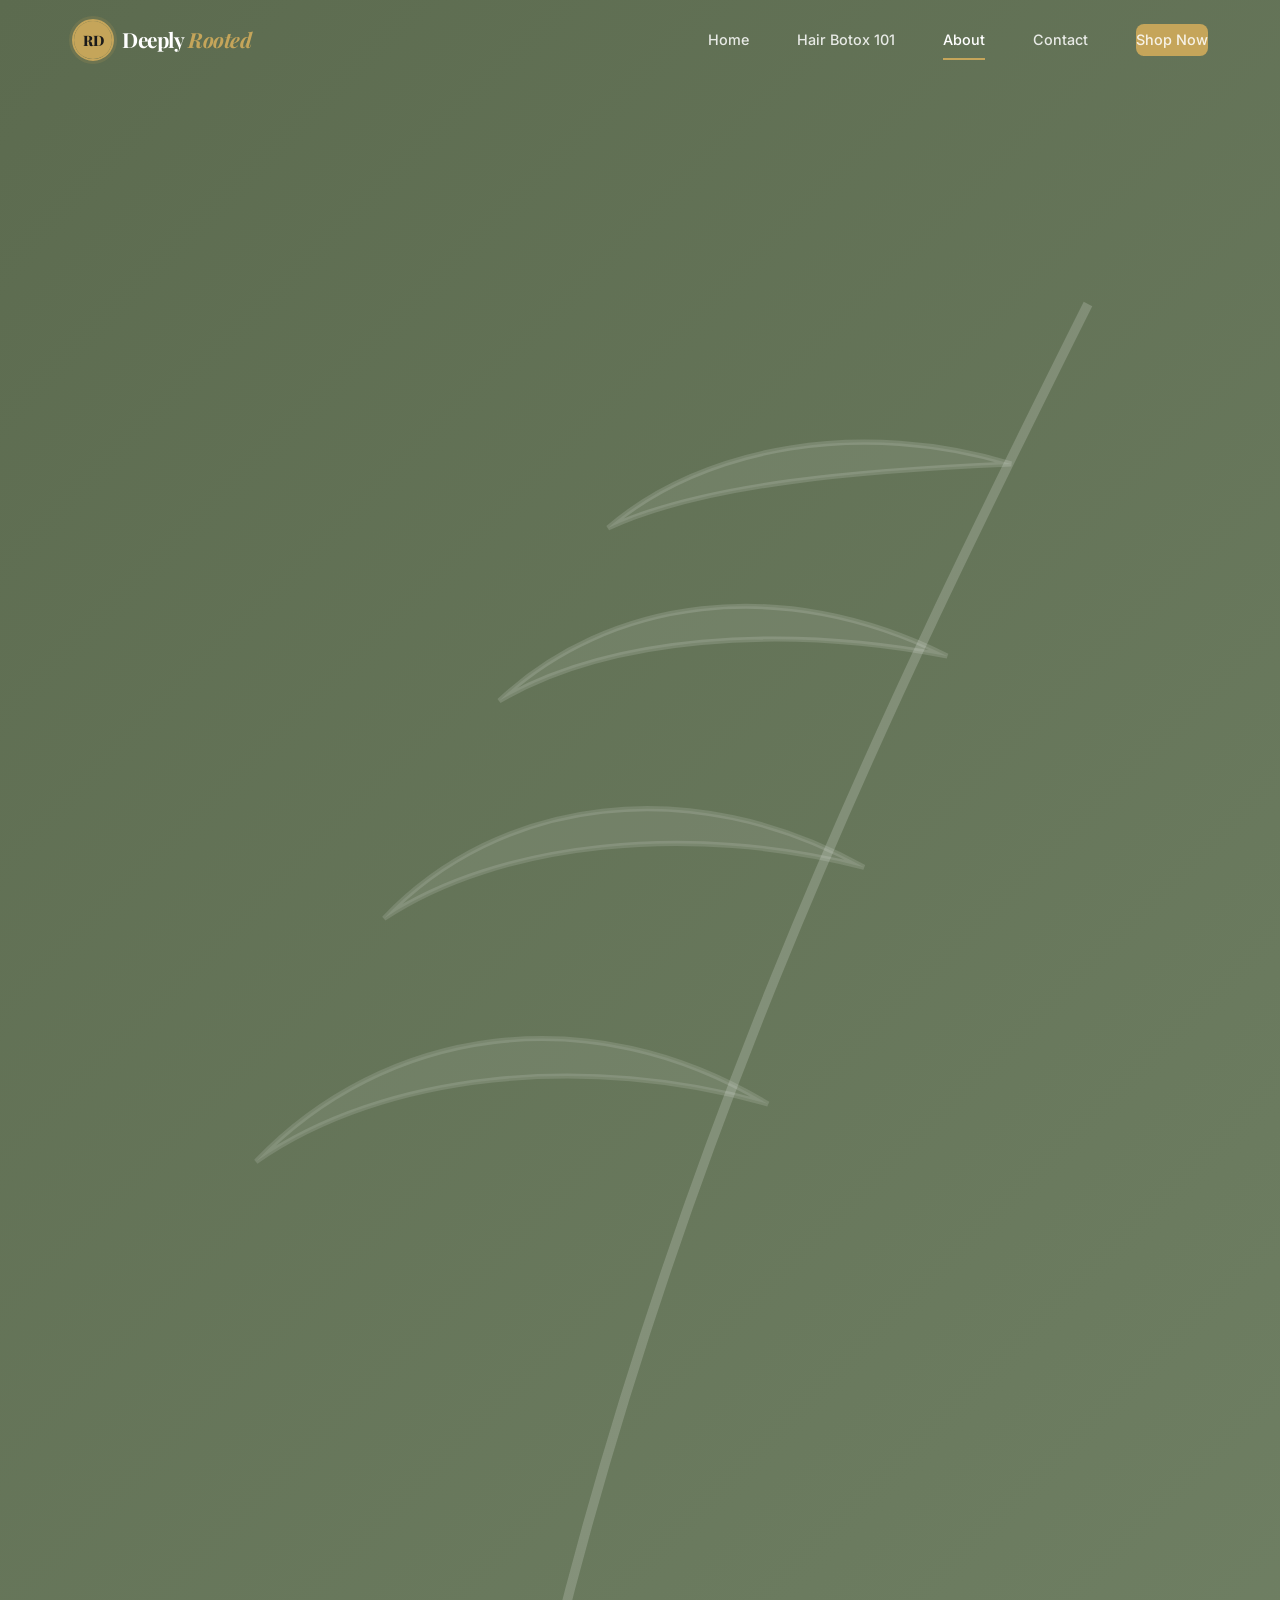
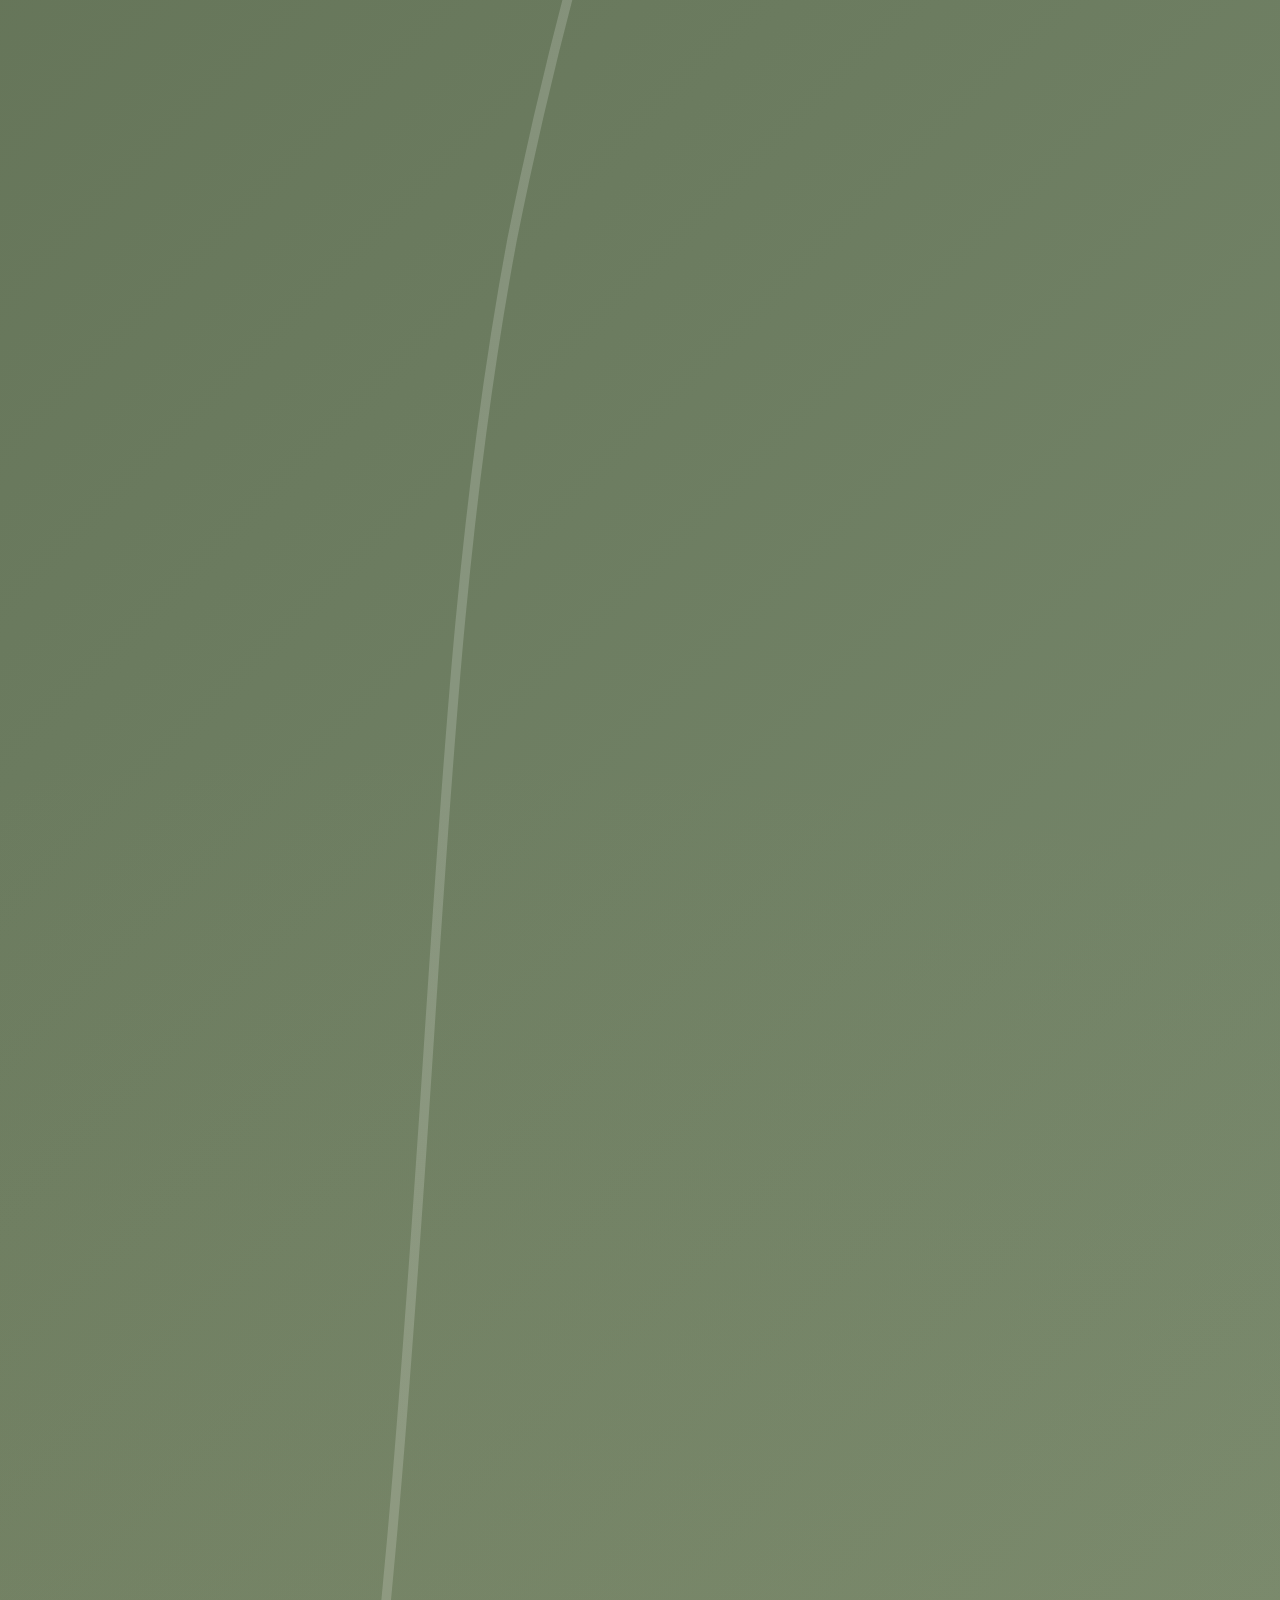
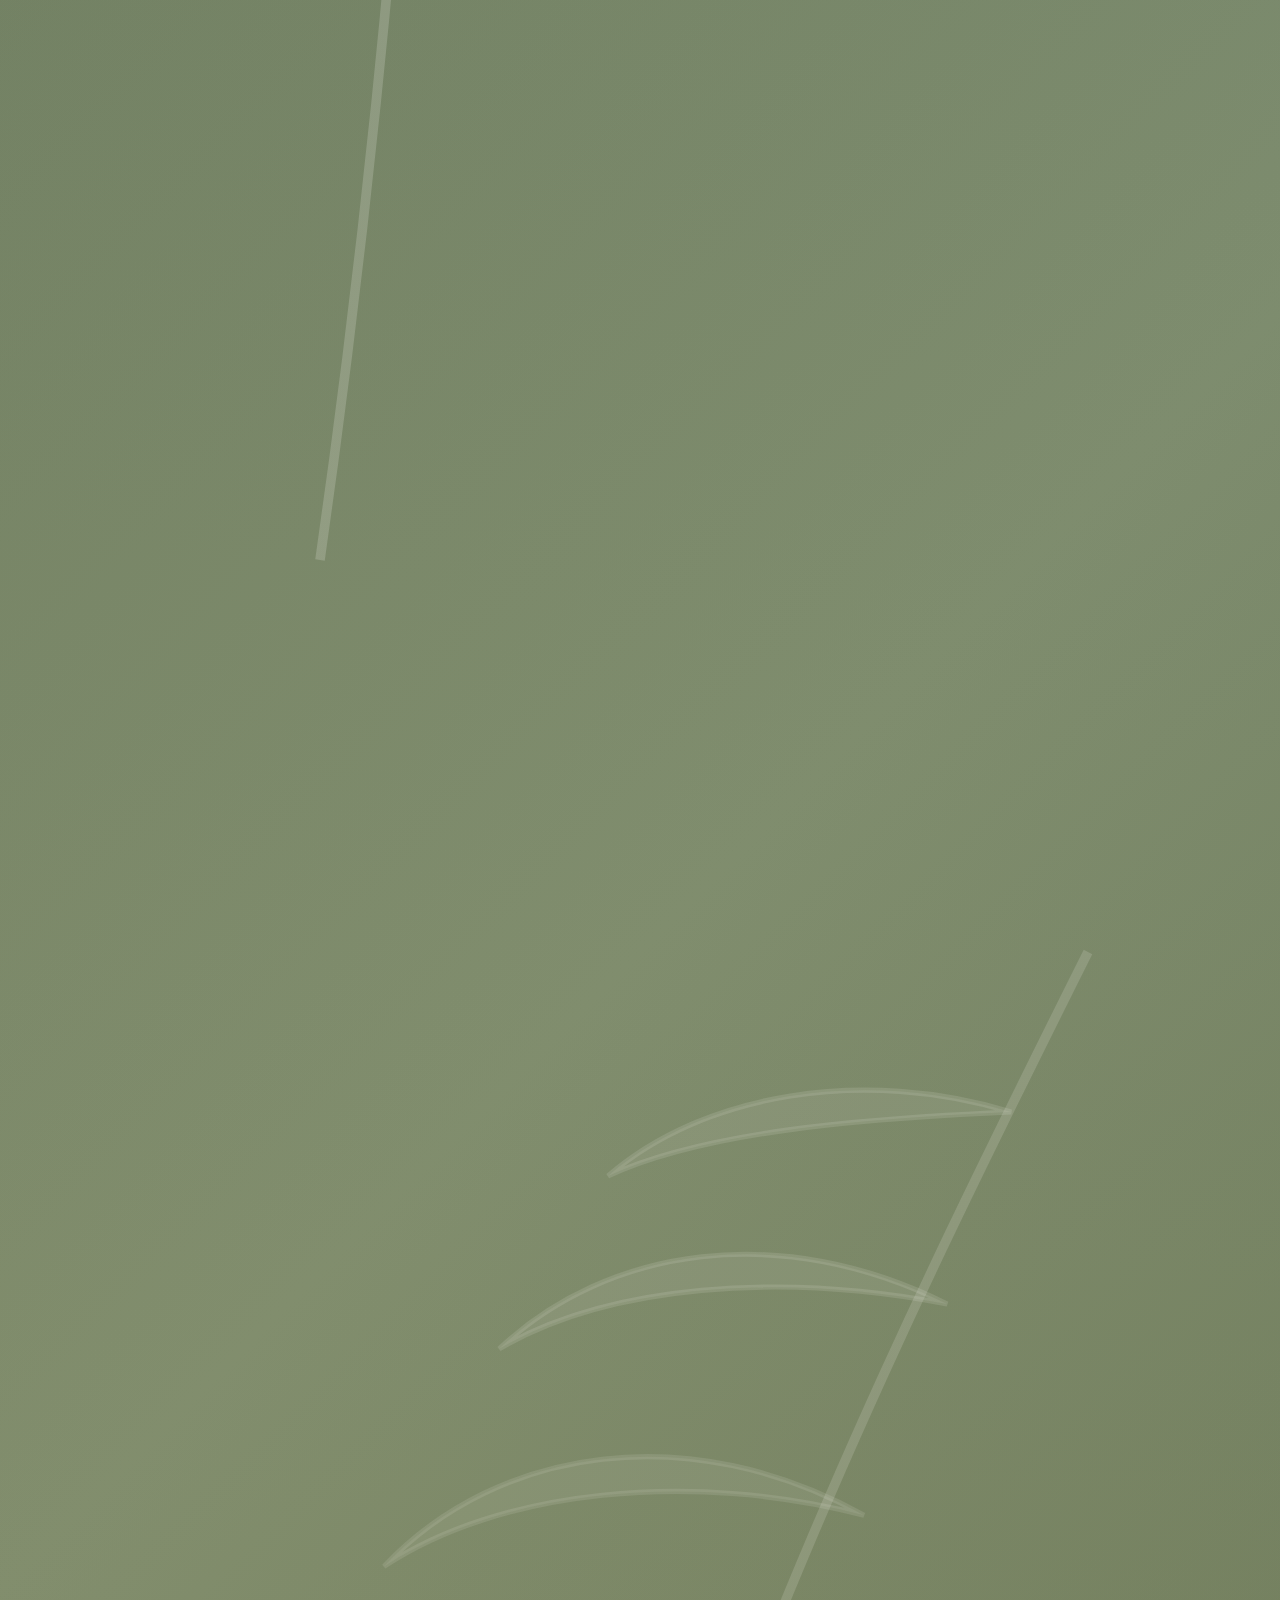
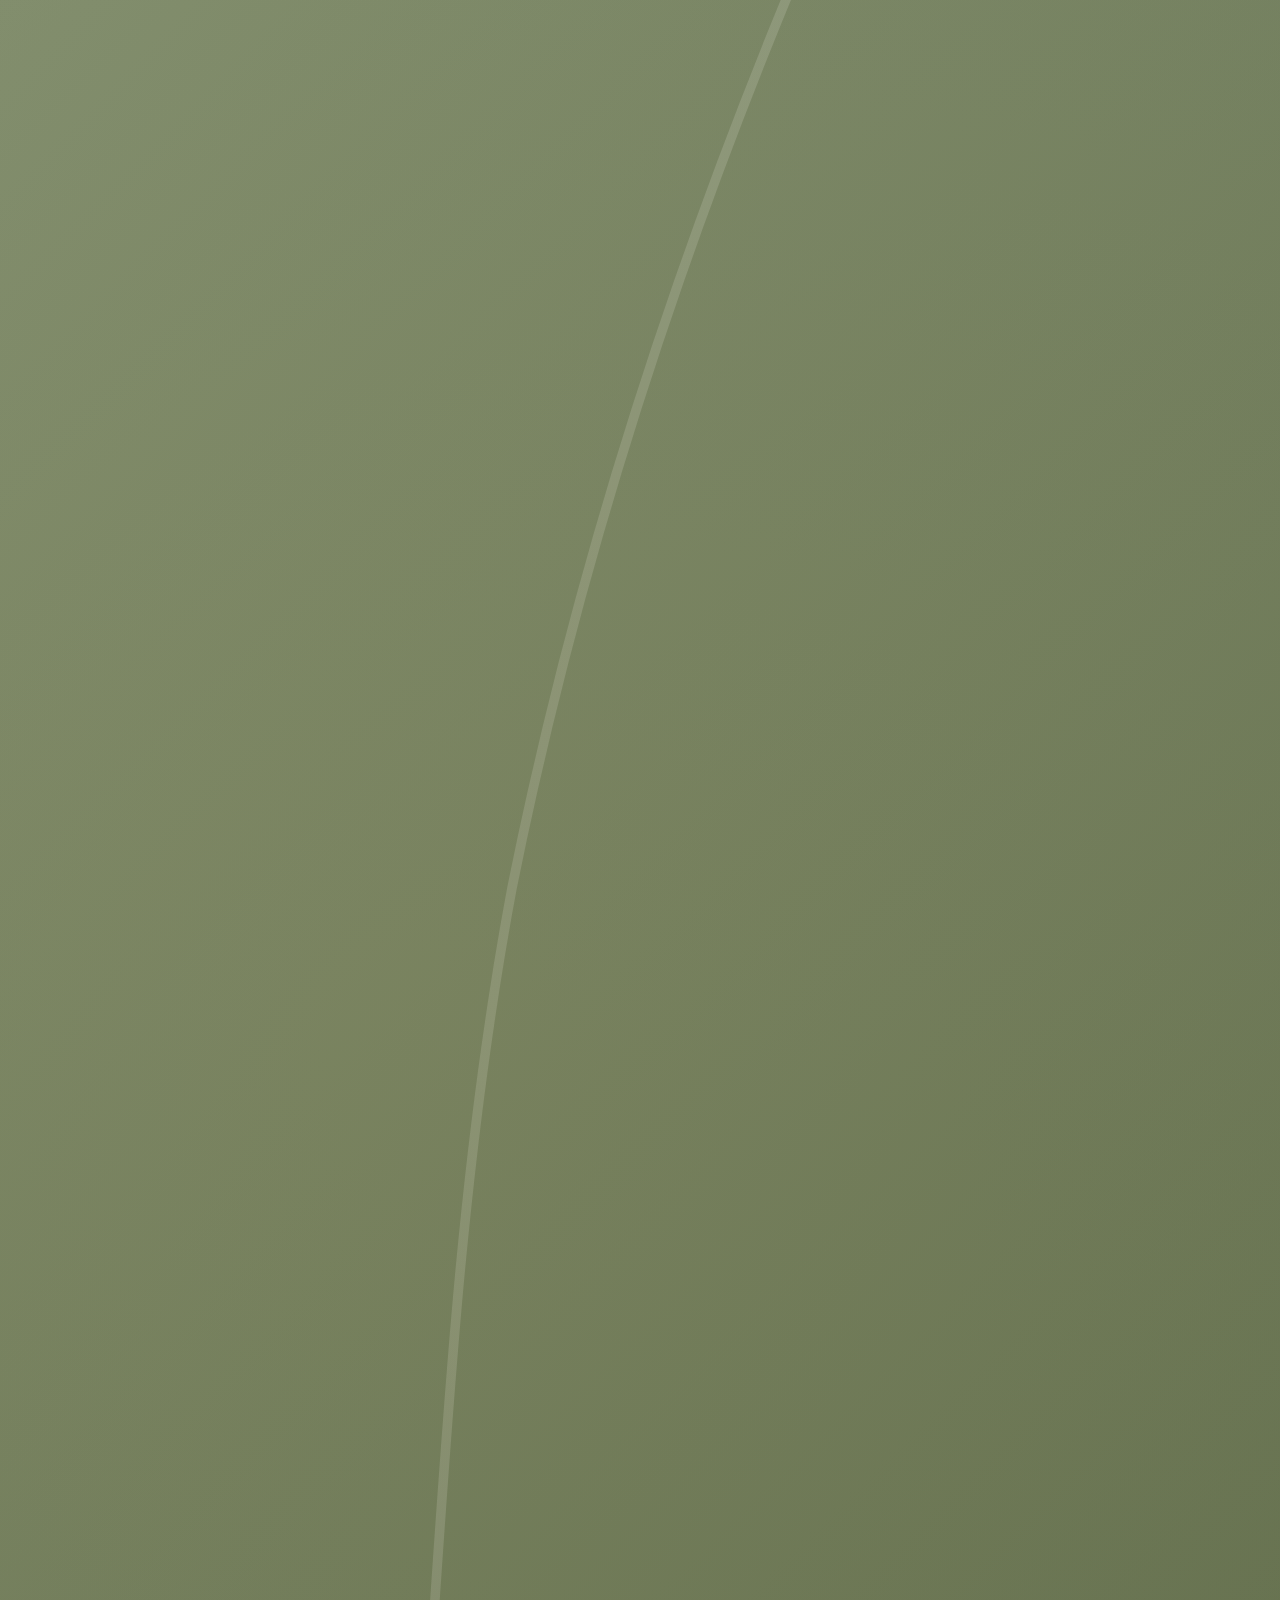
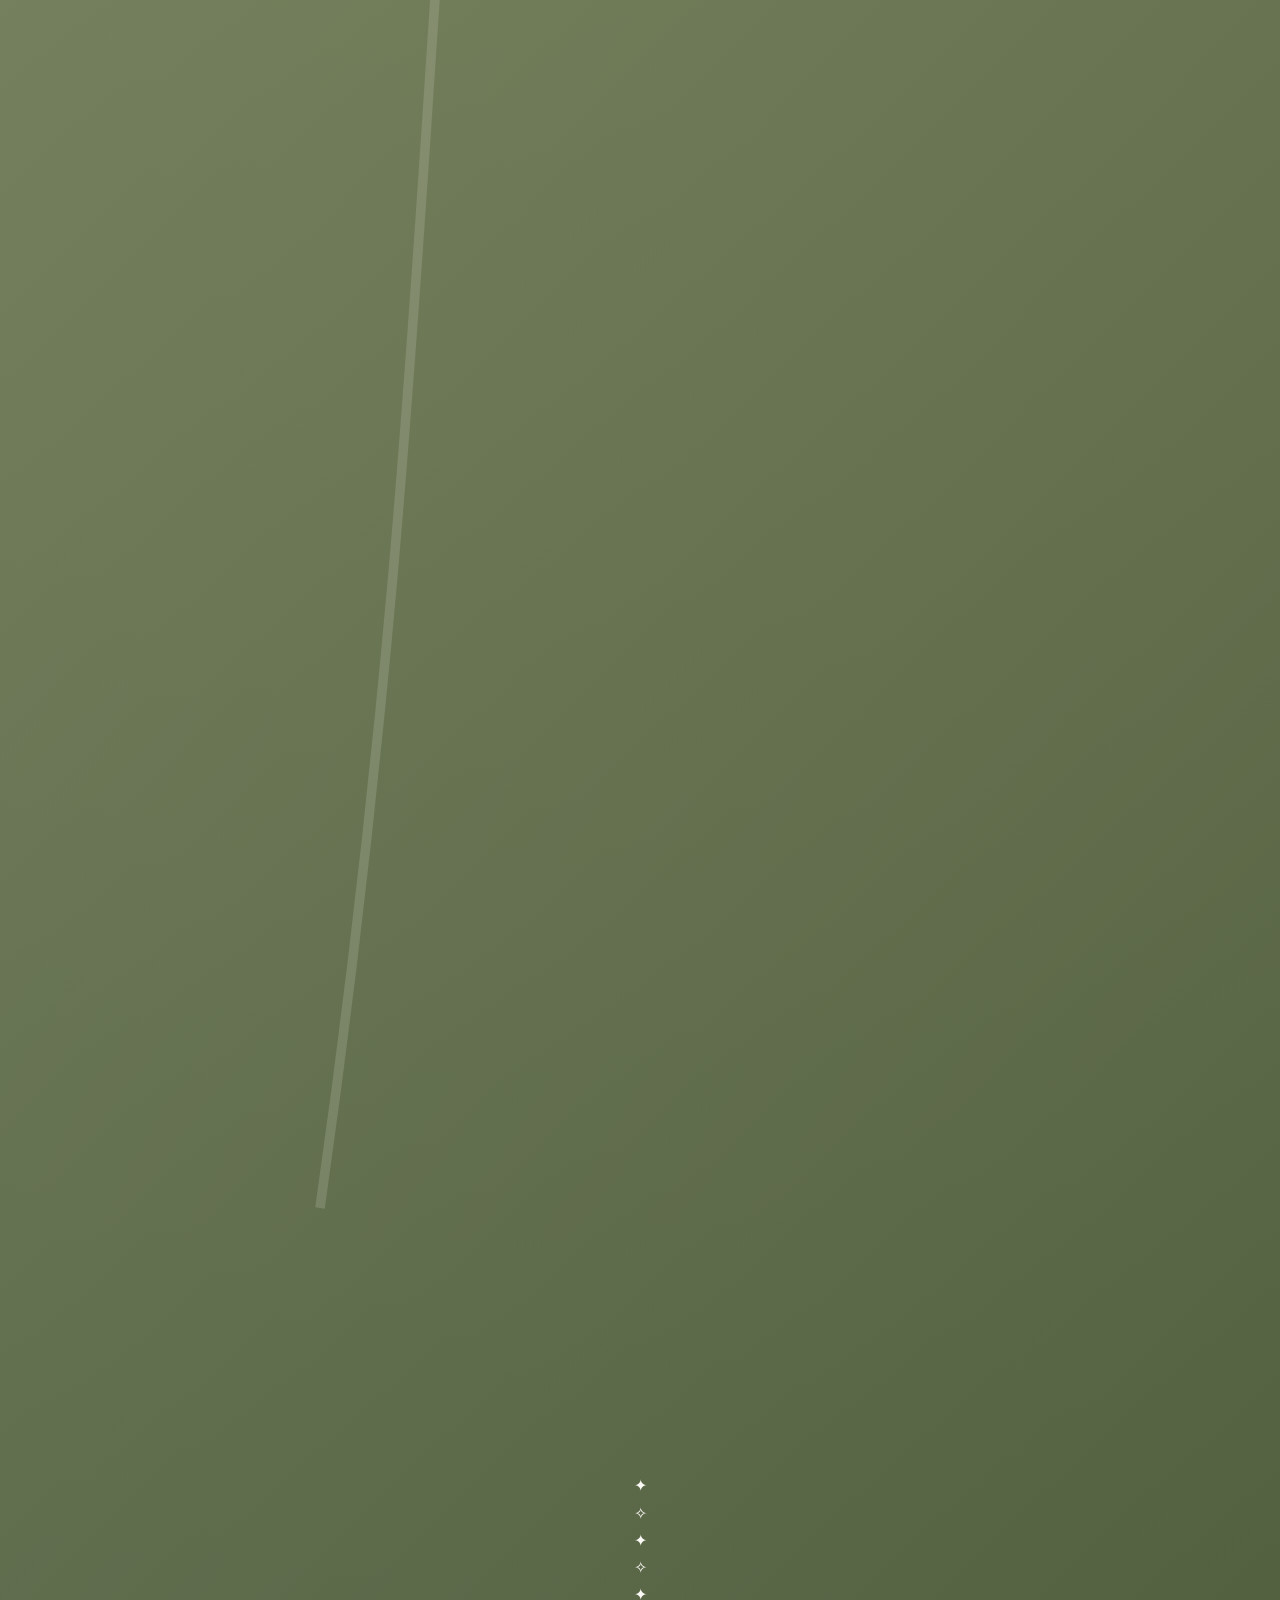
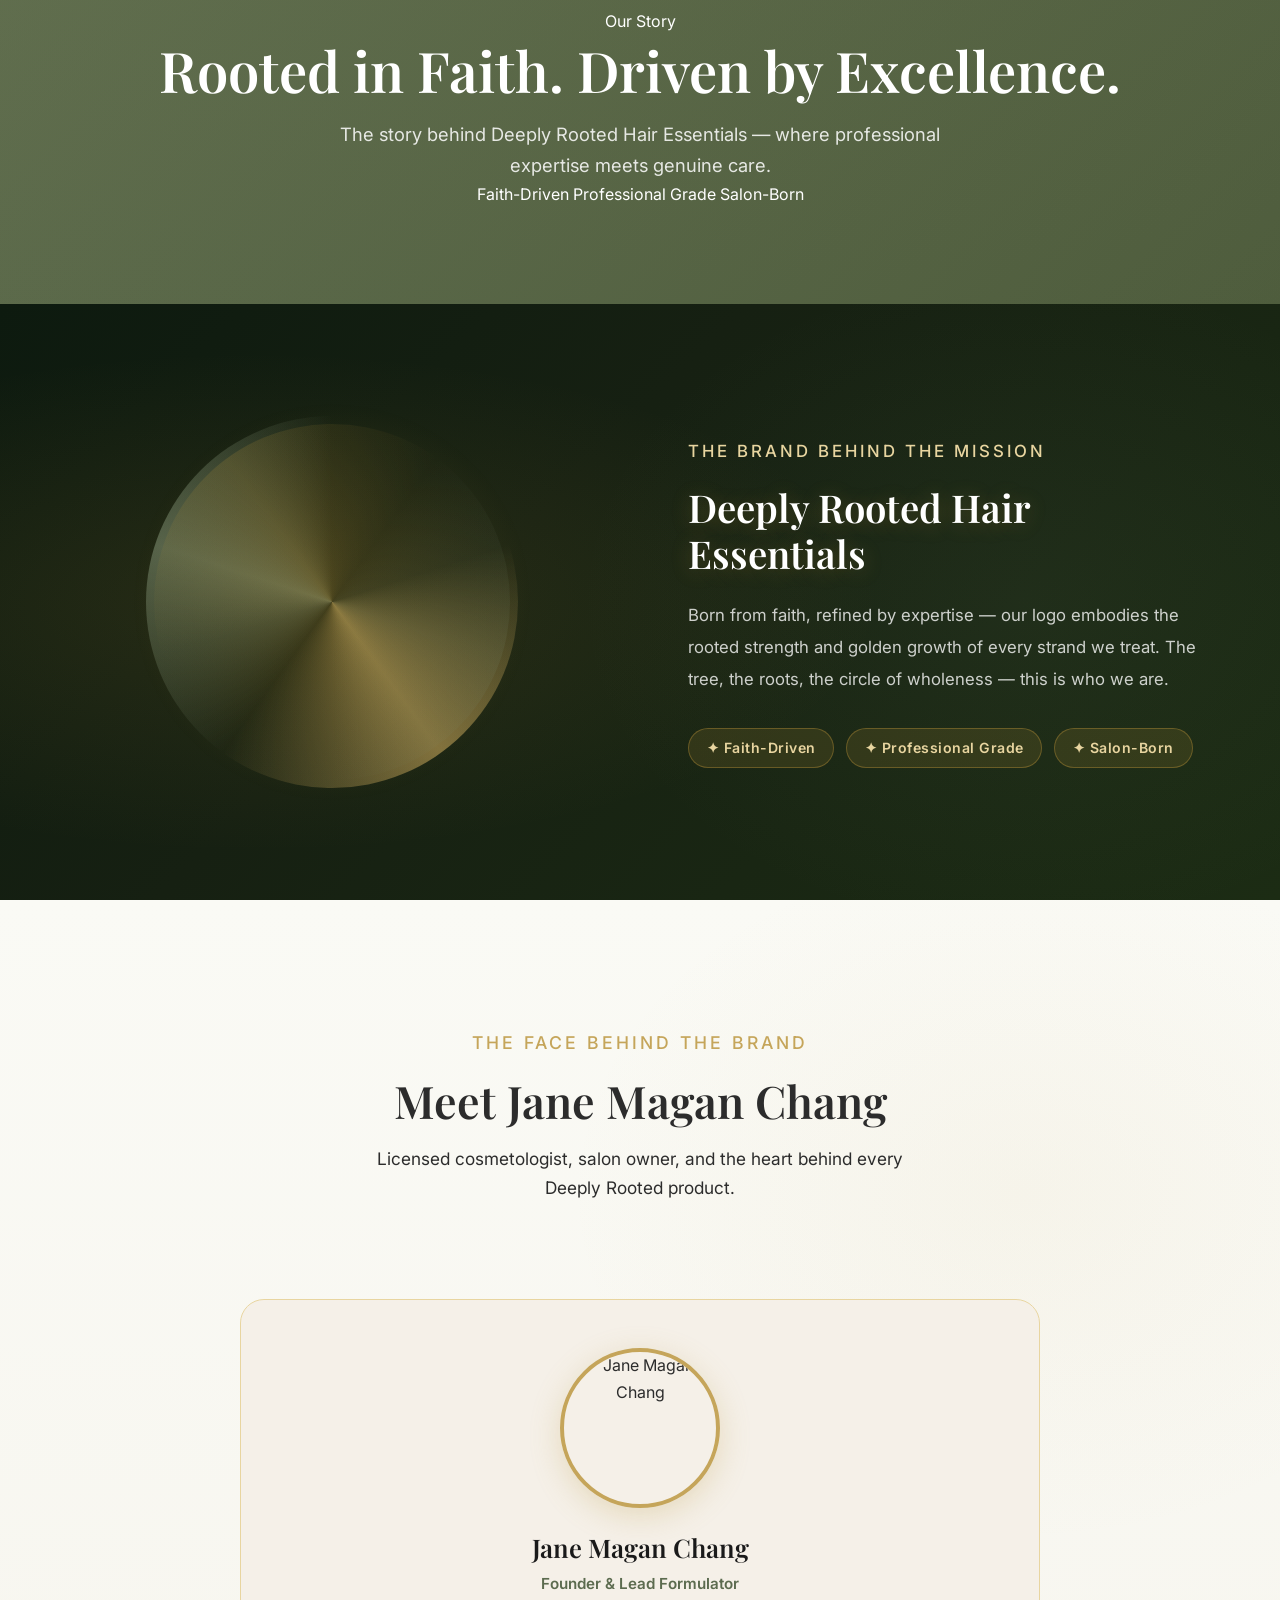
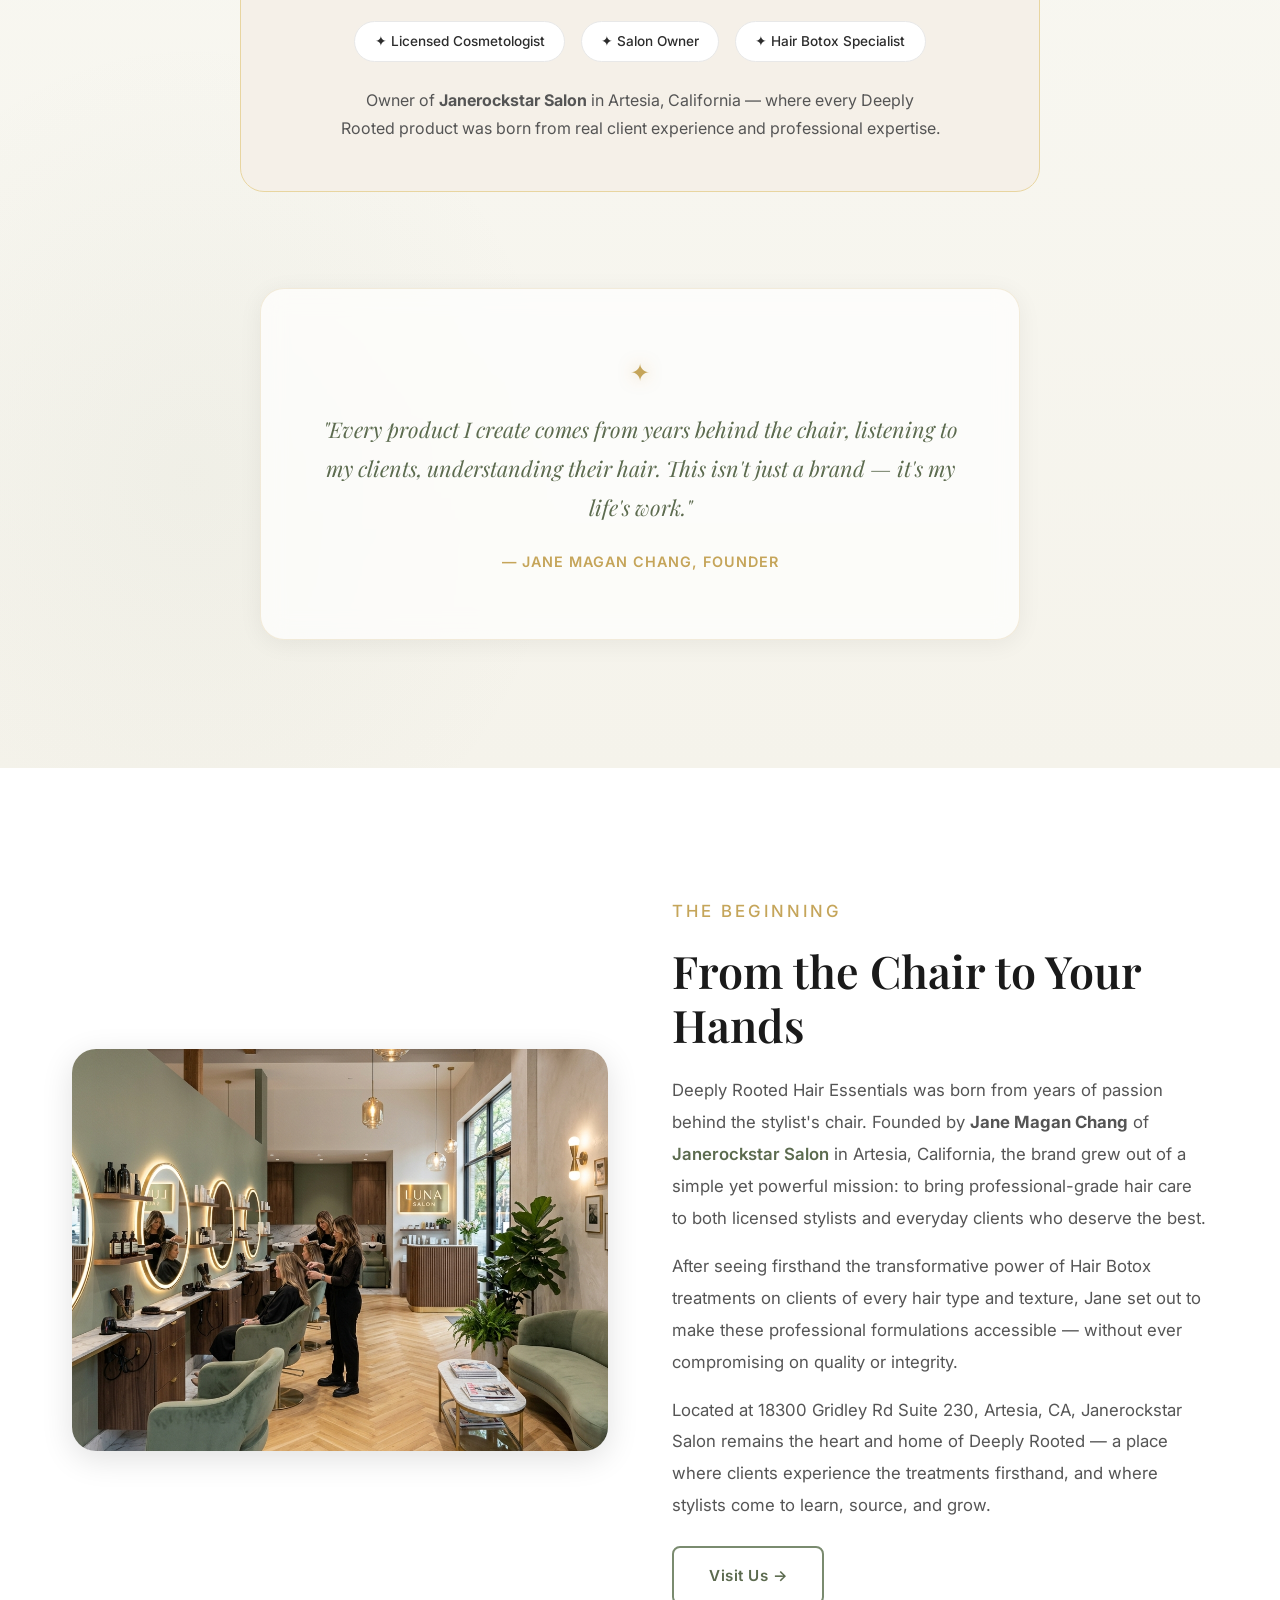
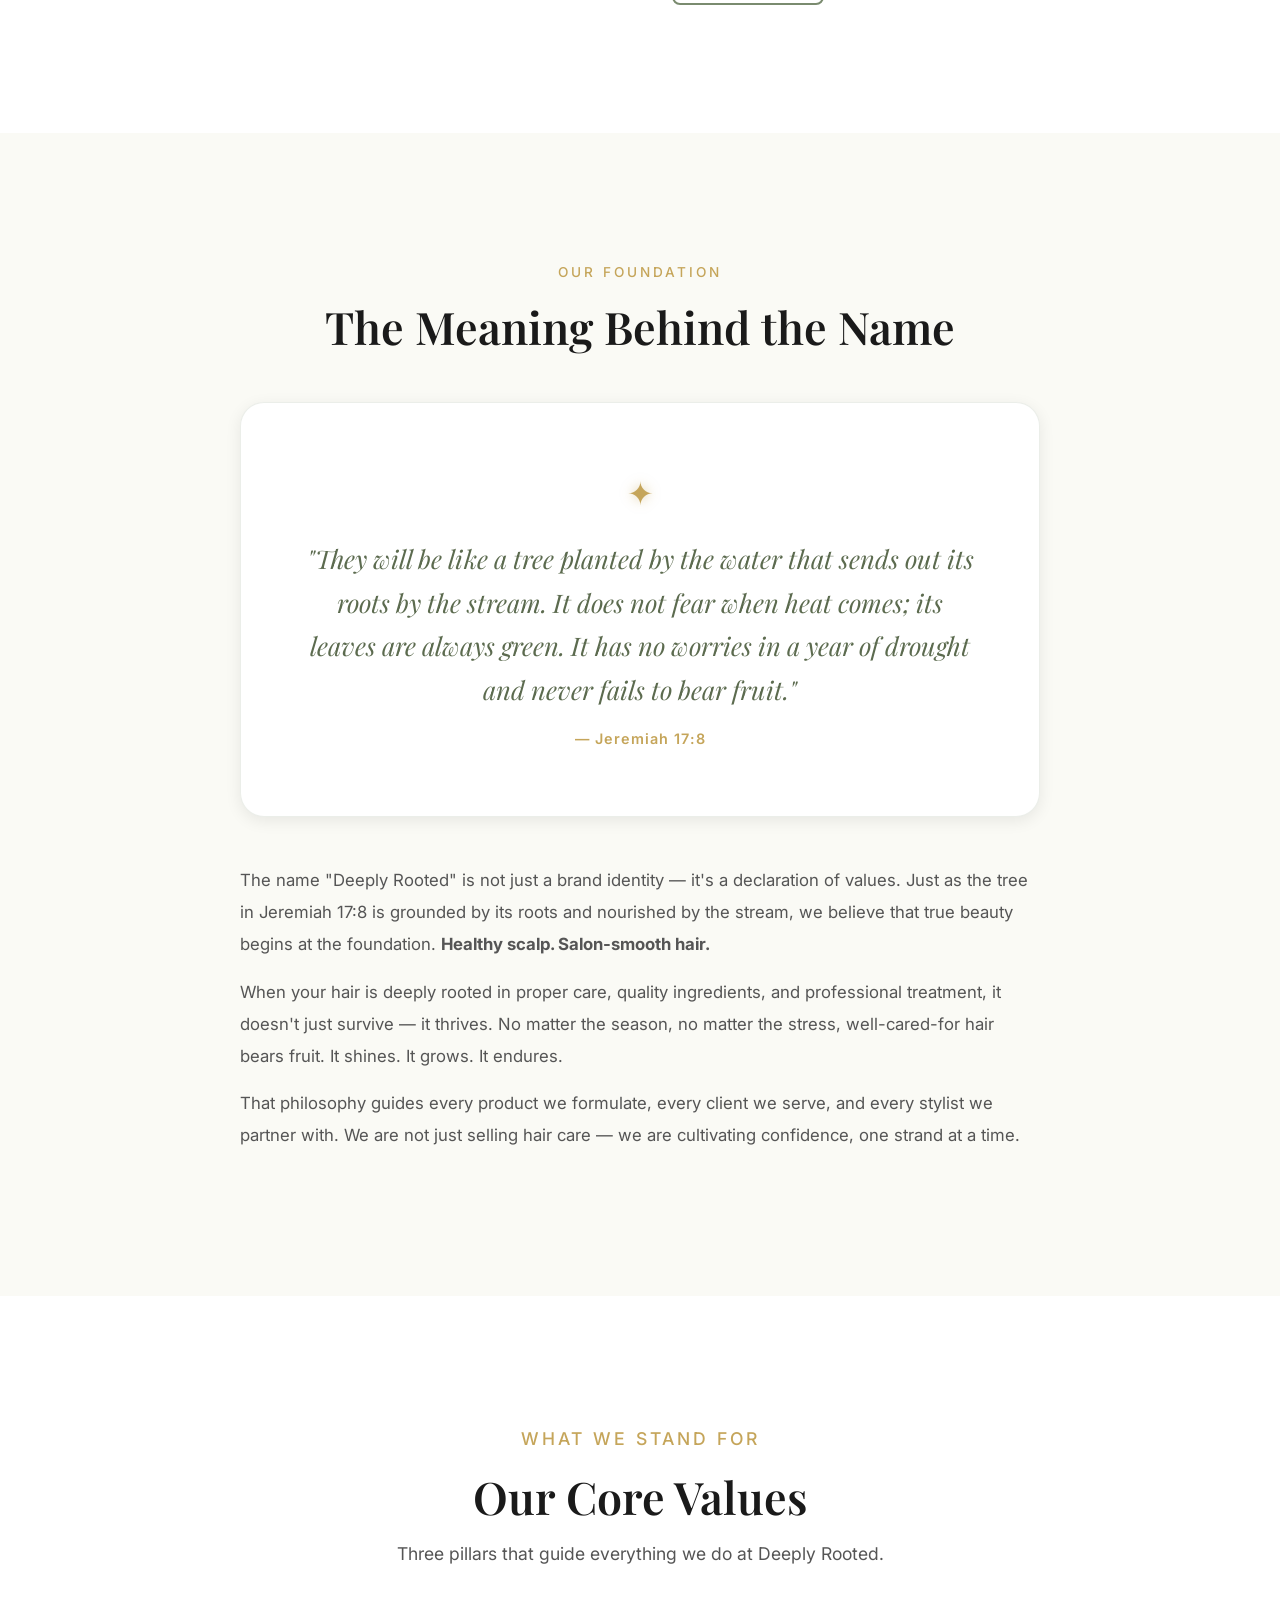
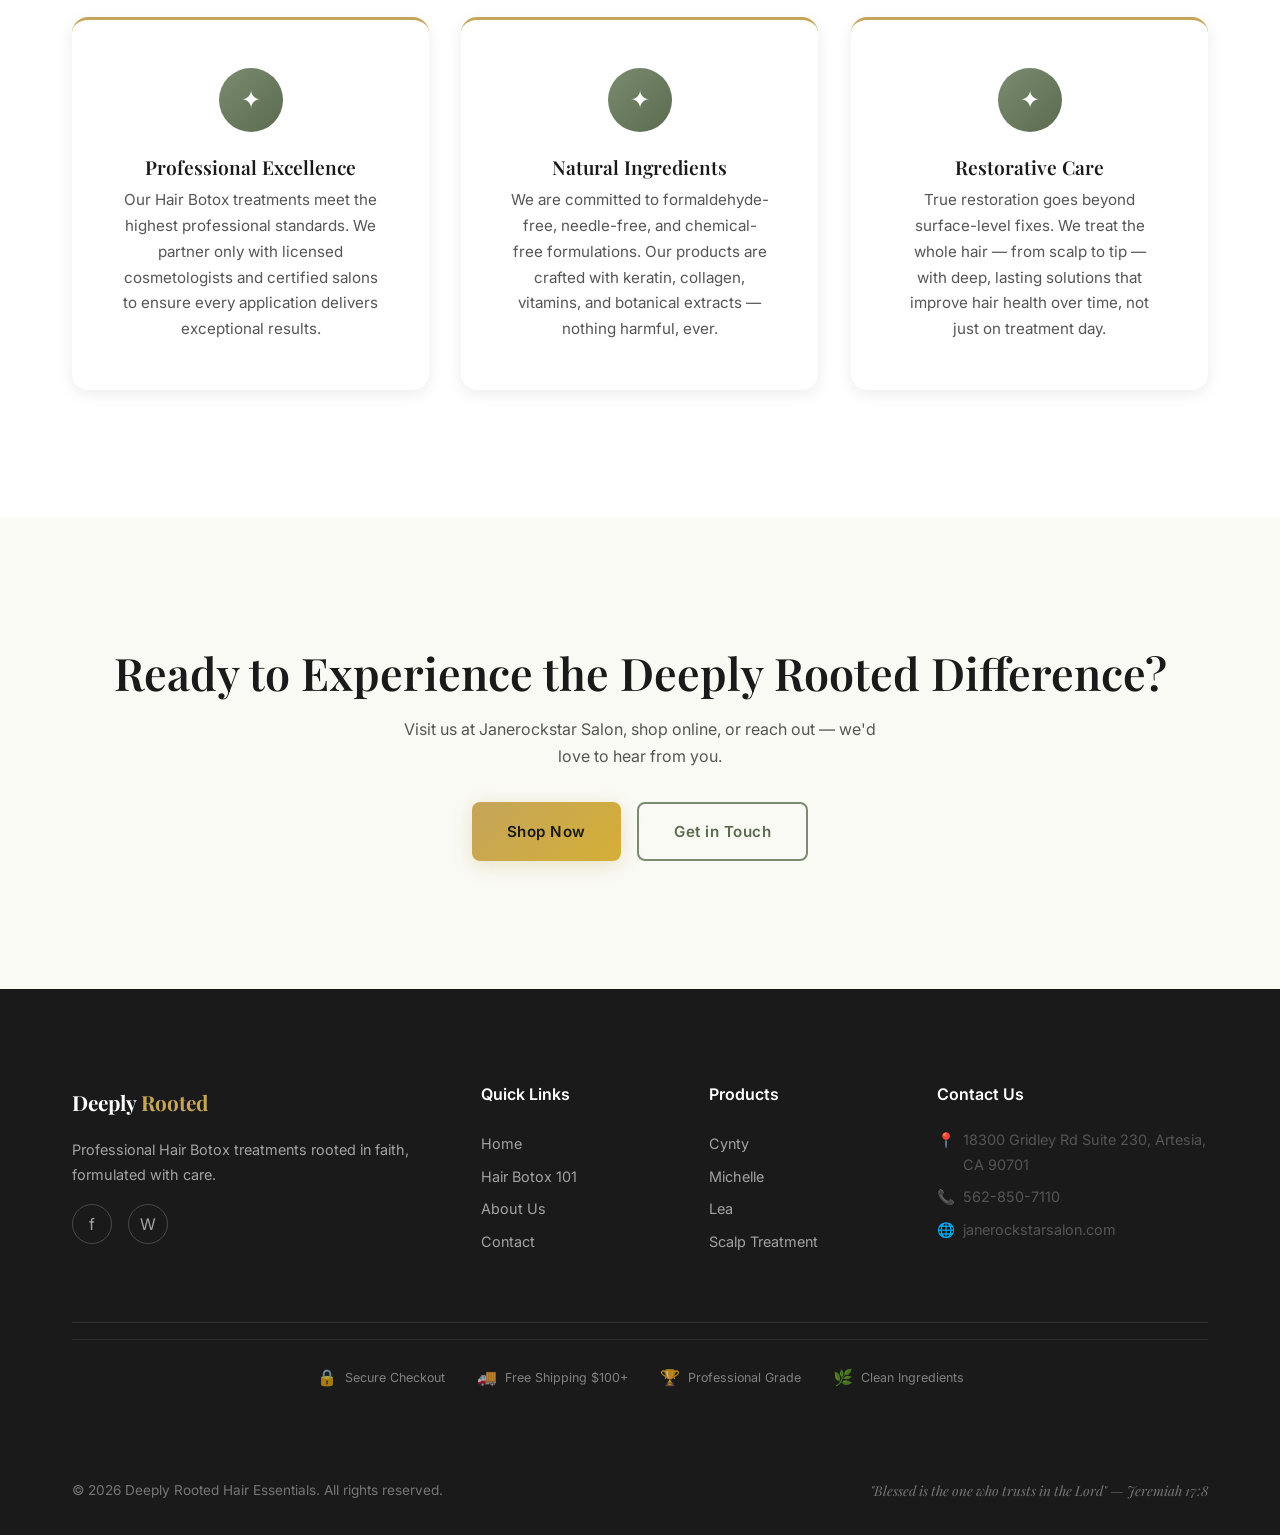
==== about.html @ 7dc4578a "Deploy: 2026-04-30 update" ====
<!DOCTYPE html>
<html lang="en">
<head>
  <meta charset="UTF-8">
  <meta name="viewport" content="width=device-width, initial-scale=1.0">
  <title>About Us — Deeply Rooted Hair Essentials</title>
  <meta name="description" content="Learn the story behind Deeply Rooted Hair Essentials — rooted in faith, professional expertise, and a passion for beautiful, healthy hair.">
  <link rel="preconnect" href="https://fonts.googleapis.com">
  <link rel="preconnect" href="https://fonts.gstatic.com" crossorigin>
  <meta property="og:title" content="About Us — Deeply Rooted Hair Essentials">
  <meta property="og:description" content="Rooted in faith. Driven by excellence. Our story.">
  <meta property="og:type" content="website">
  <link rel="stylesheet" href="styles/main.css">
  <link rel="stylesheet" href="styles/pages/home.css">
  <link rel="stylesheet" href="styles/pages/about.css">
  <link rel="stylesheet" href="styles/pages/education.css">

  <!-- Fallback: show all content if JavaScript is disabled -->
  <noscript>
    <style>
      .reveal, .reveal-left, .reveal-right, .reveal-scale, .reveal-rotate, .reveal-blur {
        opacity: 1 !important;
        transform: none !important;
        filter: none !important;
        animation: none !important;
      }
    </style>
  </noscript>
</head>
<body>

  <!-- Scroll Progress Bar -->
  <div class="scroll-progress" id="scroll-progress"></div>

  <!-- Navigation -->
  <nav class="navbar scrolled" id="navbar">
    <div class="container">
      <a href="index.html" class="nav-logo">
        <div class="nav-logo-mark">
          <img src="assets/images/logo.png" alt="Deeply Rooted Logo" class="nav-logo-img" onerror="this.style.display='none'; this.nextElementSibling.style.display='flex'">
          <div class="nav-logo-fallback" style="display:none">RD</div>
        </div>
        <span class="nav-logo-text" style="color:#fff">Deeply <em>Rooted</em></span>
      </a>
      <div class="nav-links">
        <a href="index.html">Home</a>
        <a href="hair-botox-101.html">Hair Botox 101</a>
        <a href="about.html" class="active">About</a>
        <a href="contact.html">Contact</a>
        <a href="https://hair-botox-deeply-rooted.myshopify.com" target="_blank" class="nav-cta">Shop Now</a>
      </div>
      <div class="hamburger" id="hamburger"><span></span><span></span><span></span></div>
    </div>
  </nav>
  <div class="mobile-overlay" id="mobile-overlay"></div>
  <div class="mobile-menu" id="mobile-menu">
    <a href="index.html">Home</a>
    <a href="hair-botox-101.html">Hair Botox 101</a>
    <a href="about.html">About</a>
    <a href="contact.html">Contact</a>
    <a href="https://hair-botox-deeply-rooted.myshopify.com" target="_blank" class="btn btn-primary" style="margin-top:1rem;">Shop Now</a>
  </div>

  <!-- Page Hero — Animated -->
  <section class="page-hero edu-hero" id="page-hero-animated">

    <!-- Particle container (JS-generated) -->
    <div class="edu-hero-particles" id="edu-hero-particles"></div>

    <!-- Botanical leaf decorations -->
    <div class="edu-hero-leaf edu-hero-leaf-left" aria-hidden="true">
      <svg viewBox="0 0 200 600" fill="none" xmlns="http://www.w3.org/2000/svg">
        <path d="M170 20 C140 80, 100 160, 80 260 C65 340, 70 420, 50 560" stroke="rgba(255,255,255,0.18)" stroke-width="1.5" fill="none"/>
        <path d="M158 45 C135 38, 110 42, 95 55 C110 48, 135 46, 158 45Z" fill="rgba(255,255,255,0.09)" stroke="rgba(255,255,255,0.14)" stroke-width="0.8"/>
        <path d="M148 75 C122 62, 95 66, 78 82 C95 72, 122 70, 148 75Z" fill="rgba(255,255,255,0.09)" stroke="rgba(255,255,255,0.14)" stroke-width="0.8"/>
        <path d="M135 108 C108 93, 78 97, 60 116 C78 104, 108 101, 135 108Z" fill="rgba(255,255,255,0.09)" stroke="rgba(255,255,255,0.13)" stroke-width="0.8"/>
        <path d="M120 145 C92 128, 60 133, 40 154 C60 140, 92 137, 120 145Z" fill="rgba(255,255,255,0.08)" stroke="rgba(255,255,255,0.13)" stroke-width="0.8"/>
      </svg>
    </div>
    <div class="edu-hero-leaf edu-hero-leaf-right" aria-hidden="true">
      <svg viewBox="0 0 200 600" fill="none" xmlns="http://www.w3.org/2000/svg">
        <path d="M170 20 C140 80, 100 160, 80 260 C65 340, 70 420, 50 560" stroke="rgba(255,255,255,0.15)" stroke-width="1.5" fill="none"/>
        <path d="M158 45 C135 38, 110 42, 95 55 C110 48, 135 46, 158 45Z" fill="rgba(255,255,255,0.08)" stroke="rgba(255,255,255,0.12)" stroke-width="0.8"/>
        <path d="M148 75 C122 62, 95 66, 78 82 C95 72, 122 70, 148 75Z" fill="rgba(255,255,255,0.08)" stroke="rgba(255,255,255,0.12)" stroke-width="0.8"/>
        <path d="M135 108 C108 93, 78 97, 60 116 C78 104, 108 101, 135 108Z" fill="rgba(255,255,255,0.07)" stroke="rgba(255,255,255,0.11)" stroke-width="0.8"/>
      </svg>
    </div>

    <!-- Sparkle decorations -->
    <div class="edu-sparkle edu-sparkle-1" aria-hidden="true">✦</div>
    <div class="edu-sparkle edu-sparkle-2" aria-hidden="true">✧</div>
    <div class="edu-sparkle edu-sparkle-3" aria-hidden="true">✦</div>
    <div class="edu-sparkle edu-sparkle-4" aria-hidden="true">✧</div>
    <div class="edu-sparkle edu-sparkle-5" aria-hidden="true">✦</div>

    <!-- Hero Content -->
    <div class="container" style="position:relative; z-index:2;">
      <div class="edu-hero-badge">
        <span>Our Story</span>
      </div>
      <h1>Rooted in Faith. Driven by Excellence.</h1>
      <p>The story behind Deeply Rooted Hair Essentials — where professional expertise meets genuine care.</p>
      <div class="edu-hero-tags">
        <span class="edu-tag">Faith-Driven</span>
        <span class="edu-tag">Professional Grade</span>
        <span class="edu-tag">Salon-Born</span>
      </div>
    </div>

    <!-- Animated glow -->
    <div class="edu-hero-glow" aria-hidden="true"></div>
  </section>

  <!-- Logo Highlight Section -->
  <section class="logo-highlight-section">
    <div class="container">
      <div class="logo-highlight-inner reveal">
        <div class="logo-glow-ring">
          <div class="logo-glow-pulse"></div>
          <img src="assets/images/logo.png" alt="Deeply Rooted Hair Essentials Logo" class="logo-highlight-img" id="brand-logo-showcase" onerror="this.style.display='none'">
        </div>
        <div class="logo-highlight-text">
          <p class="subtitle">The Brand Behind the Mission</p>
          <h2>Deeply Rooted Hair Essentials</h2>
          <p>Born from faith, refined by expertise — our logo embodies the rooted strength and golden growth of every strand we treat. The tree, the roots, the circle of wholeness — this is who we are.</p>
          <div class="logo-badges">
            <span class="logo-badge">✦ Faith-Driven</span>
            <span class="logo-badge">✦ Professional Grade</span>
            <span class="logo-badge">✦ Salon-Born</span>
          </div>
        </div>
      </div>
    </div>
  </section>

  <!-- ═══════════════════════════════════════════
       MEET THE FOUNDER — Clean Text Section
  ═══════════════════════════════════════════ -->
  <section class="founder-gallery section" id="meet-jane">
    <div class="container">
      <div class="section-header">
        <p class="subtitle">The Face Behind the Brand</p>
        <h2>Meet Jane Magan Chang</h2>
        <p>Licensed cosmetologist, salon owner, and the heart behind every Deeply Rooted product.</p>
      </div>

      <!-- Founder Info Card (no photos) -->
      <div class="founder-info-card reveal" style="max-width: 800px; margin: 0 auto; background: var(--color-cream-warm); border-radius: var(--radius-xl); padding: 3rem; text-align: center; border: 1px solid var(--color-gold-light);">
        <div style="width: 160px; height: 160px; margin: 0 auto 1.5rem; border-radius: 50%; overflow: hidden; box-shadow: 0 8px 30px rgba(197,165,90,0.3); border: 4px solid var(--color-gold);">
          <img src="assets/images/jane-profile.jpg" alt="Jane Magan Chang" style="width: 100%; height: 100%; object-fit: cover; object-position: center top;">
        </div>
        <h3 style="font-family: var(--font-heading); font-size: 1.6rem; margin-bottom: 0.5rem; color: var(--color-black);">Jane Magan Chang</h3>
        <p style="color: var(--color-sage-dark); font-weight: 600; font-size: 0.95rem; margin-bottom: 1.5rem;">Founder & Lead Formulator</p>
        <div style="display: flex; gap: 1rem; justify-content: center; flex-wrap: wrap; margin-bottom: 1.5rem;">
          <span style="background: var(--color-white); padding: 0.5rem 1.2rem; border-radius: 50px; font-size: 0.85rem; font-weight: 500; color: var(--color-charcoal); border: 1px solid var(--color-gray-200);">✦ Licensed Cosmetologist</span>
          <span style="background: var(--color-white); padding: 0.5rem 1.2rem; border-radius: 50px; font-size: 0.85rem; font-weight: 500; color: var(--color-charcoal); border: 1px solid var(--color-gray-200);">✦ Salon Owner</span>
          <span style="background: var(--color-white); padding: 0.5rem 1.2rem; border-radius: 50px; font-size: 0.85rem; font-weight: 500; color: var(--color-charcoal); border: 1px solid var(--color-gray-200);">✦ Hair Botox Specialist</span>
        </div>
        <p style="color: var(--color-gray-700); line-height: 1.8; max-width: 600px; margin: 0 auto;">Owner of <strong>Janerockstar Salon</strong> in Artesia, California — where every Deeply Rooted product was born from real client experience and professional expertise.</p>
      </div>

      <!-- Quote -->
      <div class="founder-quote reveal reveal-delay-1">
        <blockquote>
          "Every product I create comes from years behind the chair, listening to my clients, understanding their hair. This isn't just a brand — it's my life's work."
        </blockquote>
        <cite>— Jane Magan Chang, Founder</cite>
      </div>
    </div>
  </section>

  <!-- Our Story -->
  <section class="about-story section" id="our-story">
    <div class="container">
      <div class="grid-2">
        <div class="about-story-image reveal reveal-left">
          <img src="assets/images/salon-interior.png" alt="Janerockstar Salon — the home of Deeply Rooted Hair Essentials in Artesia, CA">
        </div>
        <div class="about-story-content reveal reveal-right reveal-delay-1">
          <p class="subtitle">The Beginning</p>
          <h2>From the Chair to Your Hands</h2>
          <p>
            Deeply Rooted Hair Essentials was born from years of passion behind the stylist's chair. Founded by <strong>Jane Magan Chang</strong> of <a href="https://janerockstarsalon.com" target="_blank" style="color:var(--color-sage-dark); font-weight:600;">Janerockstar Salon</a> in Artesia, California, the brand grew out of a simple yet powerful mission: to bring professional-grade hair care to both licensed stylists and everyday clients who deserve the best.
          </p>
          <p>
            After seeing firsthand the transformative power of Hair Botox treatments on clients of every hair type and texture, Jane set out to make these professional formulations accessible — without ever compromising on quality or integrity.
          </p>
          <p>
            Located at 18300 Gridley Rd Suite 230, Artesia, CA, Janerockstar Salon remains the heart and home of Deeply Rooted — a place where clients experience the treatments firsthand, and where stylists come to learn, source, and grow.
          </p>
          <a href="contact.html" class="btn btn-outline" style="margin-top: 0.5rem;">Visit Us →</a>
        </div>
      </div>
    </div>
  </section>

  <!-- Philosophy / Scripture -->
  <section class="philosophy" id="philosophy">
    <div class="container">
      <div class="philosophy-content">
        <p class="subtitle">Our Foundation</p>
        <h2 style="margin-bottom: var(--space-2xl);">The Meaning Behind the Name</h2>
        <div class="scripture-block reveal">
          <div class="scripture-quote">
            "They will be like a tree planted by the water that sends out its roots by the stream. It does not fear when heat comes; its leaves are always green. It has no worries in a year of drought and never fails to bear fruit."
          </div>
          <div class="scripture-ref">— Jeremiah 17:8</div>
        </div>
        <div class="philosophy-text reveal reveal-delay-1">
          <p>
            The name "Deeply Rooted" is not just a brand identity — it's a declaration of values. Just as the tree in Jeremiah 17:8 is grounded by its roots and nourished by the stream, we believe that true beauty begins at the foundation. <strong>Healthy scalp. Salon-smooth hair.</strong>
          </p>
          <p>
            When your hair is deeply rooted in proper care, quality ingredients, and professional treatment, it doesn't just survive — it thrives. No matter the season, no matter the stress, well-cared-for hair bears fruit. It shines. It grows. It endures.
          </p>
          <p>
            That philosophy guides every product we formulate, every client we serve, and every stylist we partner with. We are not just selling hair care — we are cultivating confidence, one strand at a time.
          </p>
        </div>
      </div>
    </div>
  </section>

  <!-- Values -->
  <section class="values section" id="our-values">
    <div class="container">
      <div class="section-header">
        <p class="subtitle">What We Stand For</p>
        <h2>Our Core Values</h2>
        <p>Three pillars that guide everything we do at Deeply Rooted.</p>
      </div>
      <div class="values-grid">
        <div class="value-card reveal reveal-scale">
          <div class="value-icon">✦</div>
          <h3>Professional Excellence</h3>
          <p>Our Hair Botox treatments meet the highest professional standards. We partner only with licensed cosmetologists and certified salons to ensure every application delivers exceptional results.</p>
        </div>
        <div class="value-card reveal reveal-scale reveal-delay-1">
          <div class="value-icon">✦</div>
          <h3>Natural Ingredients</h3>
          <p>We are committed to formaldehyde-free, needle-free, and chemical-free formulations. Our products are crafted with keratin, collagen, vitamins, and botanical extracts — nothing harmful, ever.</p>
        </div>
        <div class="value-card reveal reveal-scale reveal-delay-2">
          <div class="value-icon">✦</div>
          <h3>Restorative Care</h3>
          <p>True restoration goes beyond surface-level fixes. We treat the whole hair — from scalp to tip — with deep, lasting solutions that improve hair health over time, not just on treatment day.</p>
        </div>
      </div>
    </div>
  </section>

  <!-- CTA -->
  <section style="background: var(--color-cream); padding: var(--space-5xl) 0; text-align: center;">
    <div class="container reveal">
      <h2>Ready to Experience the Deeply Rooted Difference?</h2>
      <p style="max-width:500px; margin: var(--space-md) auto var(--space-xl);">Visit us at Janerockstar Salon, shop online, or reach out — we'd love to hear from you.</p>
      <div style="display:flex; gap:1rem; justify-content:center; flex-wrap:wrap;">
        <a href="https://hair-botox-deeply-rooted.myshopify.com/" target="_blank" class="btn btn-primary">Shop Now</a>
        <a href="contact.html" class="btn btn-outline">Get in Touch</a>
      </div>
    </div>
  </section>

  <!-- Footer -->
  <footer class="footer">
    <div class="container">
      <div class="footer-grid">
        <div class="footer-brand">
          <a href="index.html" class="nav-logo">Deeply <span>Rooted</span></a>
          <p>Professional Hair Botox treatments rooted in faith, formulated with care.</p>
          <div class="footer-social" style="margin-top:1rem;">
            <a href="https://www.facebook.com/profile.php?id=deeplyrooted" target="_blank" aria-label="Facebook">f</a>
            <a href="https://janerockstarsalon.com" target="_blank" aria-label="Website">W</a>
          </div>
        </div>
        <div><h4>Quick Links</h4><div class="footer-links"><a href="index.html">Home</a><a href="hair-botox-101.html">Hair Botox 101</a><a href="about.html">About Us</a><a href="contact.html">Contact</a></div></div>
        <div><h4>Products</h4><div class="footer-links"><a href="https://hair-botox-deeply-rooted.myshopify.com/" target="_blank">Cynty</a><a href="https://hair-botox-deeply-rooted.myshopify.com/" target="_blank">Michelle</a><a href="https://hair-botox-deeply-rooted.myshopify.com/" target="_blank">Lea</a><a href="https://hair-botox-deeply-rooted.myshopify.com/" target="_blank">Scalp Treatment</a></div></div>
        <div><h4>Contact Us</h4><div class="footer-contact"><p><span>📍</span> 18300 Gridley Rd Suite 230, Artesia, CA 90701</p><p><span>📞</span> <a href="tel:5628507110">562-850-7110</a></p><p><span>🌐</span> <a href="https://janerockstarsalon.com" target="_blank">janerockstarsalon.com</a></p></div></div>
      </div>
      <!-- Footer Trust Badges -->
      <div class="footer-trust">
        <span class="footer-trust-item"><span class="footer-trust-icon">🔒</span> Secure Checkout</span>
        <span class="footer-trust-item"><span class="footer-trust-icon">🚚</span> Free Shipping $100+</span>
        <span class="footer-trust-item"><span class="footer-trust-icon">🏆</span> Professional Grade</span>
        <span class="footer-trust-item"><span class="footer-trust-icon">🌿</span> Clean Ingredients</span>
      </div>
      <div class="footer-bottom">
        <p>&copy; 2026 Deeply Rooted Hair Essentials. All rights reserved.</p>
        <p class="footer-scripture">"Blessed is the one who trusts in the Lord" — Jeremiah 17:8</p>
      </div>
    </div>
  </footer>

  <!-- Back to Top -->
  <button class="back-to-top" id="back-to-top" aria-label="Back to top">
    <svg class="back-to-top-ring" viewBox="0 0 36 36">
      <circle class="ring-bg" cx="18" cy="18" r="16" fill="none" stroke="rgba(197,165,90,0.2)" stroke-width="2"/>
      <circle class="ring-progress" cx="18" cy="18" r="16" fill="none" stroke="var(--color-gold)" stroke-width="2" stroke-dasharray="100.53" stroke-dashoffset="100.53" stroke-linecap="round"/>
    </svg>
    <span class="back-to-top-arrow">↑</span>
  </button>

  <script src="scripts/logo-data.js" onerror="console.log('logo-data.js not found - run setup-logo.html first')"></script>
  <script src="scripts/main.js"></script>
</body>
</html>
---- styles/main.css ----
/* ============================================
   DEEPLY ROOTED HAIR ESSENTIALS — DESIGN SYSTEM
   ============================================ */

/* Google Fonts */
@import url('https://fonts.googleapis.com/css2?family=Playfair+Display:ital,wght@0,400;0,500;0,600;0,700;1,400;1,500&family=Inter:wght@300;400;500;600;700&display=swap');

/* ---- Design Tokens ---- */
:root {
  /* Colors */
  --color-sage: #7A8B6F;
  --color-sage-light: #9BAF8E;
  --color-sage-dark: #5C6B4F;
  --color-olive: #4A5A3C;
  --color-gold: #C5A55A;
  --color-gold-bright: #D4AF37;
  --color-gold-light: #E8D5A0;
  --color-white: #FFFFFF;
  --color-cream: #FAFAF5;
  --color-cream-warm: #F5F0E8;
  --color-charcoal: #2C2C2C;
  --color-black: #1A1A1A;
  --color-gray-100: #F7F7F7;
  --color-gray-200: #E8E8E8;
  --color-gray-300: #D1D1D1;
  --color-gray-500: #888888;
  --color-gray-700: #555555;
  --color-error: #C0392B;
  --color-success: #27AE60;

  /* Typography */
  --font-heading: 'Playfair Display', Georgia, serif;
  --font-body: 'Inter', -apple-system, sans-serif;

  /* Spacing */
  --space-xs: 0.25rem;
  --space-sm: 0.5rem;
  --space-md: 1rem;
  --space-lg: 1.5rem;
  --space-xl: 2rem;
  --space-2xl: 3rem;
  --space-3xl: 4rem;
  --space-4xl: 6rem;
  --space-5xl: 8rem;

  /* Layout */
  --max-width: 1200px;
  --nav-height: 80px;

  /* Borders & Radius */
  --radius-sm: 4px;
  --radius-md: 8px;
  --radius-lg: 16px;
  --radius-xl: 24px;
  --radius-full: 50%;

  /* Shadows */
  --shadow-sm: 0 2px 8px rgba(0,0,0,0.06);
  --shadow-md: 0 4px 16px rgba(0,0,0,0.08);
  --shadow-lg: 0 8px 32px rgba(0,0,0,0.12);
  --shadow-xl: 0 16px 48px rgba(0,0,0,0.16);
  --shadow-gold: 0 4px 20px rgba(197,165,90,0.3);

  /* Transitions */
  --transition-fast: 0.2s ease;
  --transition-base: 0.3s ease;
  --transition-slow: 0.5s ease;
  --transition-spring: 0.4s cubic-bezier(0.175, 0.885, 0.32, 1.275);
}

/* ---- Reset ---- */
*, *::before, *::after { box-sizing: border-box; margin: 0; padding: 0; }
html { scroll-behavior: smooth; font-size: 16px; }
body {
  font-family: var(--font-body);
  color: var(--color-charcoal);
  background: var(--color-white);
  line-height: 1.7;
  overflow-x: hidden;
  -webkit-font-smoothing: antialiased;
}
img { max-width: 100%; height: auto; display: block; }
a { text-decoration: none; color: inherit; transition: color var(--transition-fast); }
ul, ol { list-style: none; }
button, input, textarea, select {
  font-family: inherit; font-size: inherit; border: none; outline: none; background: none;
}
button { cursor: pointer; }

/* ---- Typography ---- */
h1, h2, h3, h4, h5 { font-family: var(--font-heading); font-weight: 600; line-height: 1.2; color: var(--color-black); }
h1 { font-size: clamp(2.2rem, 5vw, 3.5rem); }
h2 { font-size: clamp(1.8rem, 4vw, 2.8rem); }
h3 { font-size: clamp(1.3rem, 3vw, 1.8rem); }
h4 { font-size: clamp(1.1rem, 2vw, 1.3rem); }
p { margin-bottom: var(--space-md); color: var(--color-gray-700); }
.text-gold { color: var(--color-gold); }
.text-sage { color: var(--color-sage); }
.text-center { text-align: center; }
.subtitle {
  font-family: var(--font-body);
  font-size: 0.85rem;
  font-weight: 500;
  letter-spacing: 3px;
  text-transform: uppercase;
  color: var(--color-gold);
}

/* ---- Layout ---- */
.container { max-width: var(--max-width); margin: 0 auto; padding: 0 var(--space-xl); }
.section { padding: var(--space-4xl) 0; }
.section-header { text-align: center; max-width: 700px; margin: 0 auto var(--space-2xl); }
.section-header h2 { margin-bottom: var(--space-md); }
.section-header p { font-size: 1.1rem; }
.grid-2 { display: grid; grid-template-columns: repeat(2, 1fr); gap: var(--space-2xl); align-items: center; }
.grid-3 { display: grid; grid-template-columns: repeat(3, 1fr); gap: var(--space-xl); }
.grid-4 { display: grid; grid-template-columns: repeat(4, 1fr); gap: var(--space-xl); }

/* ---- Buttons ---- */
.btn {
  display: inline-flex; align-items: center; justify-content: center; gap: var(--space-sm);
  padding: 0.9rem 2.2rem; border-radius: var(--radius-md); font-weight: 600;
  font-size: 0.95rem; letter-spacing: 0.5px; transition: all var(--transition-base);
  position: relative; overflow: hidden;
}
.btn-primary {
  background: linear-gradient(135deg, var(--color-gold), var(--color-gold-bright));
  color: var(--color-black); box-shadow: var(--shadow-gold);
}
.btn-primary:hover { transform: translateY(-2px); box-shadow: 0 6px 28px rgba(197,165,90,0.45); }
.btn-secondary {
  background: transparent; color: var(--color-white);
  border: 2px solid rgba(255,255,255,0.6);
}
.btn-secondary:hover { background: rgba(255,255,255,0.1); border-color: var(--color-white); }
.btn-outline {
  background: transparent; color: var(--color-sage-dark);
  border: 2px solid var(--color-sage);
}
.btn-outline:hover { background: var(--color-sage); color: var(--color-white); }
.btn-dark {
  background: var(--color-charcoal); color: var(--color-white);
}
.btn-dark:hover { background: var(--color-black); transform: translateY(-2px); }

/* ---- Navigation ---- */
.navbar {
  position: fixed; top: 0; left: 0; right: 0; z-index: 1000;
  height: var(--nav-height); display: flex; align-items: center;
  transition: all var(--transition-base);
  background: transparent;
}
.navbar.scrolled {
  background: rgba(26, 26, 26, 0.98); backdrop-filter: blur(12px);
  box-shadow: 0 2px 20px rgba(0,0,0,0.25);
}
.navbar .container { display: flex; align-items: center; justify-content: space-between; width: 100%; }
.nav-logo {
  display: flex; align-items: center; gap: 0.5rem;
  font-family: var(--font-heading); font-size: 1.4rem; font-weight: 700;
  color: var(--color-white); transition: color var(--transition-base);
  text-decoration: none;
}
.nav-logo span { color: var(--color-gold); }
.navbar.scrolled .nav-logo { color: var(--color-white); }
.navbar.scrolled .nav-logo-text { color: #FFFFFF !important; }
.navbar.scrolled .nav-logo-text em,
.navbar.scrolled .nav-logo-text span { color: var(--color-gold) !important; }
.nav-links { display: flex; align-items: center; gap: var(--space-2xl); }
.nav-links a {
  font-size: 0.9rem; font-weight: 500; color: rgba(255,255,255,0.85);
  position: relative; padding: var(--space-xs) 0;
  transition: color var(--transition-fast);
}
.nav-links a::after {
  content: ''; position: absolute; bottom: -4px; left: 0; width: 0; height: 2px;
  background: var(--color-gold); transition: width var(--transition-base);
}
.nav-links a:hover, .nav-links a.active { color: var(--color-white); }
.nav-links a:hover::after, .nav-links a.active::after { width: 100%; }
.navbar.scrolled .nav-links a { color: rgba(255,255,255,0.9); font-weight: 600; }
.navbar.scrolled .nav-links a:hover, .navbar.scrolled .nav-links a.active { color: var(--color-gold); }
.nav-cta {
  padding: 0.6rem 1.6rem; border-radius: var(--radius-md); font-weight: 600; font-size: 0.85rem;
  background: var(--color-gold); color: var(--color-black);
  transition: all var(--transition-base);
}
.nav-cta:hover { background: var(--color-gold-bright); transform: translateY(-1px); }
.nav-cta::after { display: none !important; }

/* Hamburger */
.hamburger { display: none; flex-direction: column; gap: 5px; cursor: pointer; z-index: 1001; }
.hamburger span {
  width: 26px; height: 2.5px; background: var(--color-white); border-radius: 2px;
  transition: all var(--transition-base);
}
.navbar.scrolled .hamburger span { background: var(--color-white); }
.hamburger.active span:nth-child(1) { transform: rotate(45deg) translate(5px, 5px); }
.hamburger.active span:nth-child(2) { opacity: 0; }
.hamburger.active span:nth-child(3) { transform: rotate(-45deg) translate(5px, -5px); }

/* Mobile Menu */
.mobile-menu {
  display: none; position: fixed; top: 0; right: -100%; width: 80%; max-width: 360px; height: 100vh;
  background: var(--color-white); z-index: 999; padding: 100px var(--space-2xl) var(--space-2xl);
  box-shadow: var(--shadow-xl); transition: right var(--transition-slow);
  flex-direction: column; gap: var(--space-lg);
}
.mobile-menu.open { right: 0; }
.mobile-menu a {
  font-size: 1.1rem; font-weight: 500; color: var(--color-charcoal);
  padding: var(--space-md) 0; border-bottom: 1px solid var(--color-gray-200);
  display: block;
}
.mobile-menu a:hover { color: var(--color-sage-dark); }
.mobile-overlay {
  display: none; position: fixed; inset: 0; background: rgba(0,0,0,0.5); z-index: 998;
  opacity: 0; transition: opacity var(--transition-base);
}
.mobile-overlay.open { opacity: 1; }

/* ---- Cards ---- */
.card {
  background: var(--color-white); border-radius: var(--radius-lg);
  overflow: hidden; box-shadow: var(--shadow-md);
  transition: all var(--transition-base);
}
.card:hover { transform: translateY(-6px); box-shadow: var(--shadow-lg); }
.card-image { width: 100%; aspect-ratio: 1; overflow: hidden; background: var(--color-cream); }
.card-image img { width: 100%; height: 100%; object-fit: cover; transition: transform var(--transition-slow); }
.card:hover .card-image img { transform: scale(1.05); }
.card-body { padding: var(--space-lg); }
.card-body h3 { margin-bottom: var(--space-sm); }
.card-body p { font-size: 0.95rem; }

/* ---- Badges ---- */
.badge {
  display: inline-flex; align-items: center; gap: var(--space-xs);
  padding: 0.35rem 0.9rem; border-radius: var(--radius-xl); font-size: 0.75rem;
  font-weight: 600; text-transform: uppercase; letter-spacing: 1px;
}
.badge-gold { background: var(--color-gold-light); color: var(--color-olive); }
.badge-sage { background: rgba(122,139,111,0.15); color: var(--color-sage-dark); }
.badge-pro { background: var(--color-charcoal); color: var(--color-gold); }

/* ---- Forms ---- */
.form-group { margin-bottom: var(--space-lg); }
.form-group label {
  display: block; font-weight: 600; font-size: 0.9rem;
  margin-bottom: var(--space-sm); color: var(--color-charcoal);
}
.form-group label .required { color: var(--color-error); }
.form-input, .form-textarea, .form-select {
  width: 100%; padding: 0.85rem 1rem; border: 2px solid var(--color-gray-200);
  border-radius: var(--radius-md); font-size: 0.95rem;
  transition: border-color var(--transition-fast), box-shadow var(--transition-fast);
  background: var(--color-white);
}
.form-input:focus, .form-textarea:focus, .form-select:focus {
  border-color: var(--color-sage); box-shadow: 0 0 0 3px rgba(122,139,111,0.15);
}
.form-input.error, .form-textarea.error { border-color: var(--color-error); }
.form-textarea { min-height: 140px; resize: vertical; }
.form-error { color: var(--color-error); font-size: 0.8rem; margin-top: var(--space-xs); display: none; }
.form-success {
  background: rgba(39,174,96,0.1); border: 1px solid var(--color-success);
  color: var(--color-success); padding: var(--space-lg); border-radius: var(--radius-md);
  text-align: center; display: none;
}

/* ---- Page Hero ---- */
.page-hero {
  padding: calc(var(--nav-height) + var(--space-4xl)) 0 var(--space-4xl);
  background: linear-gradient(135deg, var(--color-sage-dark) 0%, var(--color-sage) 50%, var(--color-olive) 100%);
  color: var(--color-white); text-align: center; position: relative; overflow: hidden;
}
.page-hero::before {
  content: ''; position: absolute; inset: 0;
  background: radial-gradient(circle at 30% 70%, rgba(197,165,90,0.15) 0%, transparent 60%);
}
.page-hero h1 { color: var(--color-white); margin-bottom: var(--space-md); position: relative; }
.page-hero p { color: rgba(255,255,255,0.85); font-size: 1.15rem; max-width: 600px; margin: 0 auto; position: relative; }

/* ---- Footer ---- */
.footer {
  background: var(--color-black); color: rgba(255,255,255,0.7); padding: var(--space-4xl) 0 var(--space-xl);
}
.footer-grid {
  display: grid; grid-template-columns: 2fr 1fr 1fr 1.5fr; gap: var(--space-2xl);
  padding-bottom: var(--space-3xl); border-bottom: 1px solid rgba(255,255,255,0.1);
}
.footer-brand .nav-logo { color: var(--color-white); font-size: 1.3rem; display: inline-block; margin-bottom: var(--space-md); }
.footer-brand p { font-size: 0.9rem; line-height: 1.8; color: rgba(255,255,255,0.6); }
.footer h4 { color: var(--color-white); font-size: 1rem; margin-bottom: var(--space-lg); font-family: var(--font-body); font-weight: 600; }
.footer-links a { display: block; padding: var(--space-xs) 0; color: rgba(255,255,255,0.6); font-size: 0.9rem; }
.footer-links a:hover { color: var(--color-gold); }
.footer-contact p { font-size: 0.9rem; margin-bottom: var(--space-sm); display: flex; align-items: flex-start; gap: var(--space-sm); }
.footer-contact p span { color: var(--color-gold); flex-shrink: 0; }
.footer-bottom {
  display: flex; justify-content: space-between; align-items: center;
  padding-top: var(--space-xl); margin-top: var(--space-xl);
}
.footer-bottom p { font-size: 0.85rem; color: rgba(255,255,255,0.4); margin: 0; }
.footer-scripture { font-family: var(--font-heading); font-style: italic; font-size: 0.9rem; color: rgba(255,255,255,0.5); }
.footer-social { display: flex; gap: var(--space-md); }
.footer-social a {
  width: 40px; height: 40px; border-radius: var(--radius-full);
  border: 1px solid rgba(255,255,255,0.2); display: flex; align-items: center; justify-content: center;
  color: rgba(255,255,255,0.6); transition: all var(--transition-base);
}
.footer-social a:hover { border-color: var(--color-gold); color: var(--color-gold); background: rgba(197,165,90,0.1); }

/* ---- Scroll Reveal (Blur In/Out) ---- */
.reveal {
  opacity: 0; transform: translateY(30px); filter: blur(8px);
  transition: opacity 0.7s cubic-bezier(0.5, 0, 0, 1),
              transform 0.7s cubic-bezier(0.5, 0, 0, 1),
              filter 0.6s cubic-bezier(0.5, 0, 0, 1);
  will-change: opacity, transform, filter;
}
.reveal.visible {
  opacity: 1; transform: translateY(0) translateX(0) scale(1) rotate(0deg); filter: blur(0);
}
.reveal-left { opacity: 0; transform: translateX(-60px); filter: blur(8px); }
.reveal-right { opacity: 0; transform: translateX(60px); filter: blur(8px); }
.reveal-scale { opacity: 0; transform: scale(0.82); filter: blur(10px); }
.reveal-rotate { opacity: 0; transform: rotate(-4deg) translateY(20px); filter: blur(8px); }
.reveal-blur { opacity: 0; filter: blur(16px); transform: translateY(15px); }
.reveal-delay-1 { transition-delay: 0.1s; }
.reveal-delay-2 { transition-delay: 0.2s; }
.reveal-delay-3 { transition-delay: 0.3s; }
.reveal-delay-4 { transition-delay: 0.4s; }
.reveal-delay-5 { transition-delay: 0.5s; }
.reveal-delay-6 { transition-delay: 0.6s; }

/* ---- Safety Fallback: show content if JS hasn't initialized after 4s ---- */
/* This ensures images/content aren't permanently hidden on mobile phones
   where IntersectionObserver may not fire correctly */
@keyframes revealFallback {
  to {
    opacity: 1;
    transform: none;
    filter: none;
  }
}
.reveal, .reveal-left, .reveal-right, .reveal-scale, .reveal-rotate, .reveal-blur {
  animation: revealFallback 0s 4s forwards;
}

/* ---- Parallax Utility ---- */
.parallax-layer { will-change: transform; transition: transform 0.1s linear; }

/* ---- Button Ripple ---- */
.btn-ripple { position: relative; overflow: hidden; }
.btn-ripple .ripple-wave {
  position: absolute; border-radius: 50%;
  background: rgba(255,255,255,0.35);
  transform: scale(0); animation: rippleAnim 0.6s ease-out forwards;
  pointer-events: none;
}
@keyframes rippleAnim {
  to { transform: scale(4); opacity: 0; }
}

/* ---- Reduced Motion ---- */
@media (prefers-reduced-motion: reduce) {
  *, *::before, *::after {
    animation-duration: 0.01ms !important;
    animation-iteration-count: 1 !important;
    transition-duration: 0.01ms !important;
  }
  .reveal, .reveal-left, .reveal-right, .reveal-scale, .reveal-rotate, .reveal-blur {
    opacity: 1; transform: none; filter: none;
  }
}

/* ---- Responsive ---- */
@media (max-width: 1024px) {
  .grid-4 { grid-template-columns: repeat(2, 1fr); }
  .footer-grid { grid-template-columns: repeat(2, 1fr); }
}
@media (max-width: 768px) {
  .nav-links { display: none; }
  .hamburger { display: flex; }
  .mobile-menu { display: flex; }
  .grid-2 { grid-template-columns: 1fr; }
  .grid-3 { grid-template-columns: 1fr; }
  .grid-4 { grid-template-columns: 1fr; }
  .section { padding: var(--space-2xl) 0; }
  .footer-grid { grid-template-columns: 1fr; }
  .footer-bottom { flex-direction: column; gap: var(--space-md); text-align: center; }
  .container { padding: 0 var(--space-md); }
}
---- styles/pages/home.css ----
/* ════════════════════════════════════════════
   HOME PAGE — Logo-Centered Premium Design
   ════════════════════════════════════════════ */

/* ── Nav Logo ── */
.nav-logo { display: flex; align-items: center; gap: 0.6rem; text-decoration: none; }
.nav-logo-mark {
  width: 42px; height: 42px; border-radius: 50%; overflow: hidden;
  border: 2px solid var(--color-gold); flex-shrink: 0;
  box-shadow: 0 0 0 3px rgba(197,165,90,0.15); transition: box-shadow 0.3s;
}
.nav-logo-mark:hover { box-shadow: 0 0 0 5px rgba(197,165,90,0.28); }
.nav-logo-img { width: 100%; height: 100%; object-fit: cover; }
.nav-logo-fallback {
  width: 100%; height: 100%; background: var(--color-gold);
  color: var(--color-black); font-weight: 800; font-size: 0.9rem;
  display: flex; align-items: center; justify-content: center;
}
.nav-logo-text {
  font-family: var(--font-heading); font-size: 1.3rem; font-weight: 700;
  color: var(--color-white); letter-spacing: -0.02em; transition: color 0.3s;
}
.nav-logo-text em { font-style: italic; color: var(--color-gold); }
.navbar.scrolled .nav-logo-text { color: var(--color-white); }

/* ════════════════════════════════════════════
   SCROLL PROGRESS BAR
   ════════════════════════════════════════════ */
.scroll-progress {
  position: fixed; top: 0; left: 0; height: 3px; width: 0%;
  background: linear-gradient(90deg, var(--color-gold), var(--color-gold-bright), var(--color-sage));
  z-index: 9999; transition: width 0.05s linear;
  box-shadow: 0 0 8px rgba(197,165,90,0.5);
}

/* ════════════════════════════════════════════
   GRADIENT TEXT
   ════════════════════════════════════════════ */
.gradient-text {
  background: linear-gradient(135deg, var(--color-gold-light) 0%, var(--color-gold) 40%, #f0d080 60%, var(--color-gold-light) 100%);
  background-size: 200% auto;
  -webkit-background-clip: text; background-clip: text;
  -webkit-text-fill-color: transparent;
  animation: gradientShift 4s ease-in-out infinite;
  font-style: italic;
}
@keyframes gradientShift {
  0%, 100% { background-position: 0% center; }
  50% { background-position: 100% center; }
}

/* Hero headline word-by-word stagger */
.hero-headline { position: relative; }

/* ════════════════════════════════════════════
   HERO — Logo Centered
   ════════════════════════════════════════════ */
.hero {
  min-height: 100vh;
  background:
    radial-gradient(ellipse 120% 40% at 50% 110%, #1a2d0f 0%, #243d16 25%, transparent 55%),
    radial-gradient(ellipse 80% 25% at 20% 105%, #1e3010 0%, transparent 45%),
    radial-gradient(ellipse 80% 25% at 80% 105%, #162a0c 0%, transparent 45%),
    radial-gradient(circle 60px at 60% 88%, rgba(180,200,120,0.18) 0%, transparent 70%),
    radial-gradient(circle 40px at 35% 92%, rgba(160,185,100,0.12) 0%, transparent 70%),
    linear-gradient(175deg, #3a4e2e 0%, #465a34 20%, #4d6439 45%, #526640 65%, #3d5230 85%, #2c3d22 100%);
  position: relative; overflow: hidden;
  display: flex; flex-direction: column;
  align-items: center; justify-content: center;
  padding-top: var(--nav-height);
}
.hero::before {
  content: ''; position: absolute; inset: 0;
  background:
    radial-gradient(ellipse 50% 45% at 50% 30%, rgba(197,165,90,0.08) 0%, transparent 60%),
    radial-gradient(ellipse 60% 50% at 10% 25%, rgba(255,255,240,0.06) 0%, transparent 55%),
    radial-gradient(ellipse 40% 60% at 88% 30%, rgba(197,165,90,0.07) 0%, transparent 55%);
  pointer-events: none; z-index: 1;
}
.hero::after {
  content: ''; position: absolute; bottom: 0; left: 0; right: 0; height: 120px;
  background: linear-gradient(to top, #fafaf5, transparent);
  pointer-events: none; z-index: 4;
}

/* Particles */
.hero-particles { position: absolute; inset: 0; pointer-events: none; z-index: 1; }
.particle {
  position: absolute; border-radius: 50%;
  background: rgba(248,240,220,0.6);
  animation: particleDrift linear infinite;
}
@keyframes particleDrift {
  0%   { transform: translateY(0) scale(1); opacity: 0; }
  15%  { opacity: 0.5; }
  85%  { opacity: 0.3; }
  100% { transform: translateY(-100vh) scale(0.4); opacity: 0; }
}

/* Botanical leaves */
.hero-leaf {
  position: absolute; top: 0; bottom: 0; width: 220px;
  pointer-events: none; z-index: 2; opacity: 0.85;
}
.hero-leaf svg { width: 100%; height: 100%; }
.hero-leaf-left  { left: 0; }
.hero-leaf-right { right: 0; transform: scaleX(-1); }

/* Sparkles — more spread for centered layout */
.hero-sparkle {
  position: absolute; color: rgba(197,165,90,0.6); pointer-events: none; z-index: 2;
  animation: sparklePulse 3s ease-in-out infinite;
}
.hero-sparkle-1 { top: 18%; right: 12%;  font-size: 1.3rem; animation-delay: 0s; }
.hero-sparkle-2 { top: 55%; right: 8%;   font-size: 0.85rem; animation-delay: 1.1s; }
.hero-sparkle-3 { top: 30%; left: 10%;   font-size: 0.6rem;  animation-delay: 2s; }
.hero-sparkle-4 { top: 65%; left: 6%;    font-size: 1rem;    animation-delay: 0.5s; }
.hero-sparkle-5 { top: 22%; left: 15%;   font-size: 0.7rem;  animation-delay: 1.6s; }
@keyframes sparklePulse { 0%,100%{opacity:0.35;transform:scale(1) rotate(0deg);}50%{opacity:0.9;transform:scale(1.4) rotate(15deg);} }

/* Hero Inner — Centered column layout */
.hero-inner {
  position: relative; z-index: 2;
  display: flex; flex-direction: column; align-items: center;
  text-align: center;
  max-width: var(--max-width); width: 100%;
  padding: 2rem var(--space-xl) 4rem;
}

/* ── Logo Showcase ── */
.hero-logo-showcase {
  position: relative;
  width: 220px; height: 220px;
  margin-bottom: 2rem;
  animation: fadeScaleIn 1s ease both;
}
@keyframes fadeScaleIn {
  from { opacity: 0; transform: scale(0.7); }
  to { opacity: 1; transform: scale(1); }
}

.hero-logo-main {
  width: 100%; height: 100%; object-fit: contain;
  position: relative; z-index: 3;
  filter: drop-shadow(0 8px 32px rgba(197,165,90,0.4));
  animation: logoFloat 6s ease-in-out infinite;
  border-radius: 50%;
  background: white;
}
.hero-logo-showcase {
  will-change: transform;
  transition: transform 0.1s ease-out;
}
@keyframes logoFloat {
  0%, 100% { transform: translateY(0); }
  50% { transform: translateY(-10px); }
}

/* Glow behind logo */
.logo-glow {
  position: absolute; inset: -40px; border-radius: 50%;
  background: radial-gradient(circle, rgba(197,165,90,0.35) 0%, rgba(197,165,90,0.12) 40%, transparent 70%);
  z-index: 1;
  animation: glowPulse 4s ease-in-out infinite;
}
@keyframes glowPulse {
  0%, 100% { transform: scale(1); opacity: 0.8; }
  50% { transform: scale(1.15); opacity: 1; }
}

/* Pulse ring */
.logo-pulse-ring {
  position: absolute; inset: -20px; border-radius: 50%;
  border: 2px solid rgba(197,165,90,0.3);
  z-index: 2;
  animation: pulseRing 3s ease-out infinite;
}
@keyframes pulseRing {
  0% { transform: scale(0.9); opacity: 0.8; }
  70% { transform: scale(1.3); opacity: 0; }
  100% { transform: scale(0.9); opacity: 0; }
}

/* Orbit ring */
.logo-orbit-ring {
  position: absolute; inset: -30px; border-radius: 50%;
  border: 1.5px solid transparent;
  border-top-color: rgba(197,165,90,0.5);
  border-right-color: rgba(197,165,90,0.2);
  z-index: 2;
  animation: orbitSpin 8s linear infinite;
}
@keyframes orbitSpin { to { transform: rotate(360deg); } }

/* ── Brand Name ── */
.hero-brand-name {
  display: flex; flex-direction: column; align-items: center;
  margin-bottom: 1.5rem;
  animation: fadeSlideUp 0.8s 0.3s ease both;
}
.brand-line-top {
  font-family: var(--font-heading); font-size: clamp(1.6rem, 3.5vw, 2.4rem);
  font-weight: 700; color: var(--color-gold-light);
  letter-spacing: 6px; text-transform: uppercase;
}
.brand-line-bottom {
  font-family: var(--font-heading); font-size: clamp(1rem, 2vw, 1.3rem);
  font-weight: 400; color: rgba(255,255,255,0.7);
  letter-spacing: 4px; text-transform: uppercase;
  margin-top: 0.3rem;
}

/* Rating badge */
.hero-rating {
  display: inline-flex; align-items: center; gap: 0.45rem;
  margin-bottom: 1.5rem;
  background: rgba(255,255,255,0.08);
  border: 1px solid rgba(255,255,255,0.15);
  border-radius: 50px; padding: 0.5rem 1.2rem;
  animation: fadeSlideUp 0.8s 0.5s ease both;
}
.rating-star  { color: var(--color-gold); font-size: 1rem; }
.rating-score { color: var(--color-gold); font-weight: 700; font-size: 1rem; }
.rating-count { color: rgba(255,255,255,0.75); font-size: 0.85rem; }

/* Hero Text */
.hero-inner h1 {
  font-size: clamp(2rem, 4vw, 3.2rem);
  color: #fff; line-height: 1.2; margin-bottom: 1rem; font-weight: 700;
  animation: fadeSlideUp 0.8s 0.6s ease both;
}
.hero-inner h1 em { font-style: italic; color: var(--color-gold-light); }
.hero-inner h1 em.gradient-text {
  color: unset;
  -webkit-text-fill-color: transparent;
}

.hero-sub {
  font-size: 1rem; color: rgba(255,255,255,0.78); line-height: 1.85;
  max-width: 520px; margin: 0 auto 2rem;
  animation: fadeSlideUp 0.8s 0.7s ease both;
}
.hero-sub strong { color: rgba(255,255,255,0.95); }

.hero-actions {
  display: flex; gap: 1rem; flex-wrap: wrap; justify-content: center;
  animation: fadeSlideUp 0.8s 0.8s ease both;
}

/* Buttons */
.btn-gold-lg {
  display: inline-flex; align-items: center; gap: 0.5rem;
  padding: 1rem 2.2rem; border-radius: 12px; font-weight: 700; font-size: 0.98rem;
  background: linear-gradient(135deg, var(--color-gold), var(--color-gold-bright));
  color: #1a1a1a; box-shadow: 0 4px 20px rgba(197,165,90,0.4);
  transition: all 0.3s ease; letter-spacing: 0.2px;
}
.btn-gold-lg:hover { transform: translateY(-3px); box-shadow: 0 8px 28px rgba(197,165,90,0.55); }
.btn-arrow { transition: transform 0.2s; }
.btn-gold-lg:hover .btn-arrow { transform: translateX(4px); }
.btn-ghost-lg {
  display: inline-flex; align-items: center; gap: 0.5rem;
  padding: 1rem 2.2rem; border-radius: 12px; font-weight: 600; font-size: 0.98rem;
  border: 1.5px solid rgba(255,255,255,0.35); color: rgba(255,255,255,0.9);
  transition: all 0.3s ease;
}
.btn-ghost-lg:hover { background: rgba(255,255,255,0.1); border-color: rgba(255,255,255,0.6); }

@keyframes fadeSlideUp { from{opacity:0;transform:translateY(20px);}to{opacity:1;transform:translateY(0);} }

/* Scroll mouse */
.hero-scroll-hint {
  position: absolute; bottom: 24px; left: 50%; transform: translateX(-50%); z-index: 5;
  pointer-events: none;
}
.scroll-mouse {
  width: 24px; height: 38px; border: 2px solid rgba(255,255,255,0.4);
  border-radius: 12px; display: flex; justify-content: center; padding-top: 6px;
}
.scroll-wheel {
  width: 3px; height: 6px; background: rgba(255,255,255,0.7);
  border-radius: 2px; animation: wheelScroll 1.8s ease-in-out infinite;
}
@keyframes wheelScroll { 0%{opacity:1;transform:translateY(0);}80%{opacity:0;transform:translateY(10px);}100%{opacity:0;transform:translateY(0);} }

/* ════════════════════════════════════════════
   PRODUCT LINEUP — Full Collection
   ════════════════════════════════════════════ */
.product-lineup {
  background: linear-gradient(160deg, #f7f3eb 0%, #eee9dd 30%, #e8e0cf 60%, #f0ebe0 100%);
  position: relative;
  padding-bottom: var(--space-4xl);
}
.product-lineup::before {
  content: ''; position: absolute; inset: 0;
  background:
    radial-gradient(ellipse 50% 60% at 20% 40%, rgba(92,107,79,0.06) 0%, transparent 60%),
    radial-gradient(ellipse 40% 50% at 80% 60%, rgba(197,165,90,0.07) 0%, transparent 60%);
  pointer-events: none;
}

/* Category Divider */
.lineup-category {
  display: flex; align-items: center; gap: 1.25rem;
  margin: var(--space-2xl) 0 var(--space-xl);
}
.lineup-category-line {
  flex: 1; height: 1px;
  background: linear-gradient(90deg, transparent, rgba(197,165,90,0.35), transparent);
}
.lineup-category-label {
  font-family: var(--font-heading); font-size: 0.82rem;
  font-weight: 700; text-transform: uppercase; letter-spacing: 3px;
  color: var(--color-sage-dark);
  white-space: nowrap;
}

/* 2x2 Product Grid */
.lineup-grid {
  display: grid;
  grid-template-columns: repeat(2, 1fr);
  gap: 1.75rem;
}

/* Individual Product Card */
.lineup-card {
  position: relative;
  background: rgba(255,255,255,0.82);
  backdrop-filter: blur(16px); -webkit-backdrop-filter: blur(16px);
  border: 1px solid rgba(255,255,255,0.7);
  border-radius: 24px;
  overflow: hidden;
  transition: all 0.5s cubic-bezier(0.23, 1, 0.32, 1);
  box-shadow: 0 4px 24px rgba(0,0,0,0.05), inset 0 1px 0 rgba(255,255,255,0.9);
}
.lineup-card:hover {
  transform: translateY(-12px);
  box-shadow: 0 24px 64px rgba(0,0,0,0.12), 0 0 0 1px rgba(197,165,90,0.2);
}

/* Badge */
.lineup-card-badge {
  position: absolute; top: 1rem; right: 1rem; z-index: 5;
  font-size: 0.7rem; font-weight: 700; text-transform: uppercase;
  letter-spacing: 1.2px; padding: 0.35rem 0.85rem; border-radius: 50px;
}
.lineup-badge-gold {
  background: linear-gradient(135deg, var(--color-gold), var(--color-gold-bright));
  color: #1a1a1a;
  box-shadow: 0 2px 10px rgba(197,165,90,0.35);
}
.lineup-badge-sage {
  background: linear-gradient(135deg, #4a5e3a, #5c6b4f);
  color: #fff;
  box-shadow: 0 2px 10px rgba(74,94,58,0.3);
}
.lineup-badge-dark {
  background: linear-gradient(135deg, #1a1a1a, #2c2c2c);
  color: var(--color-gold-light);
  box-shadow: 0 2px 10px rgba(0,0,0,0.25);
}

/* Product Image Area */
.lineup-card-image {
  position: relative;
  display: flex; align-items: center; justify-content: center;
  padding: 2.5rem 2rem 1.5rem;
  min-height: 280px;
  background: linear-gradient(180deg, rgba(248,245,238,0.5) 0%, rgba(255,255,255,0) 100%);
}
.lineup-card-glow {
  position: absolute; top: 50%; left: 50%; transform: translate(-50%, -50%);
  width: 180px; height: 180px; border-radius: 50%;
  background: radial-gradient(circle, rgba(197,165,90,0.15) 0%, transparent 70%);
  transition: all 0.5s ease;
}
.lineup-card:hover .lineup-card-glow {
  width: 220px; height: 220px;
  background: radial-gradient(circle, rgba(197,165,90,0.25) 0%, transparent 70%);
}
.lineup-card-image img {
  position: relative; z-index: 2;
  max-height: 240px; max-width: 100%; object-fit: contain;
  filter: drop-shadow(0 8px 24px rgba(0,0,0,0.12));
  transition: transform 0.5s cubic-bezier(0.23, 1, 0.32, 1);
}
.lineup-card:hover .lineup-card-image img {
  transform: scale(1.08) translateY(-6px);
}

/* Card Content */
.lineup-card-content {
  padding: 0 2rem 2rem;
}
.lineup-card-content h3 {
  font-family: var(--font-heading);
  font-size: 1.6rem; font-weight: 700; font-style: italic;
  color: var(--color-charcoal);
  margin-bottom: 0.75rem;
}

/* Duration Bar */
.lineup-duration {
  position: relative;
  background: rgba(0,0,0,0.06);
  border-radius: 50px;
  height: 32px;
  overflow: hidden;
  margin-bottom: 1.25rem;
}
.lineup-duration-bar {
  position: absolute; top: 0; left: 0; bottom: 0;
  width: var(--duration-width, 50%);
  background: linear-gradient(90deg, var(--color-sage-dark), #7a8b6f);
  border-radius: 50px;
  transition: width 1.2s cubic-bezier(0.25, 0.46, 0.45, 0.94);
}
.lineup-duration-text {
  position: relative; z-index: 2;
  display: flex; align-items: center; justify-content: center;
  height: 100%; font-size: 0.8rem; font-weight: 500;
  color: var(--color-charcoal);
  mix-blend-mode: normal;
}
.lineup-duration-text strong {
  color: var(--color-charcoal); margin-left: 0.25em;
}

/* Features List */
.lineup-features {
  list-style: none; padding: 0; margin: 0 0 1.25rem;
  display: flex; flex-direction: column; gap: 0.5rem;
}
.lineup-features li {
  position: relative; padding-left: 1.4rem;
  font-size: 0.88rem; color: var(--color-gray-700); line-height: 1.6;
}
.lineup-features li::before {
  content: '✓'; position: absolute; left: 0; top: 0;
  color: var(--color-sage-dark); font-weight: 700; font-size: 0.85rem;
}

/* Card Button */
.lineup-btn {
  width: 100%; justify-content: center;
  font-size: 0.88rem; padding: 0.85rem 1.5rem;
}

/* Inner shimmer on hover */
.lineup-card::before {
  content: ''; position: absolute; top: 0; left: -100%; width: 60%; height: 100%;
  background: linear-gradient(90deg, transparent 0%, rgba(255,255,255,0.5) 50%, transparent 100%);
  transform: skewX(-20deg); transition: left 0.7s ease; pointer-events: none;
  z-index: 3;
}
.lineup-card:hover::before { left: 120%; }

/* ── Scalp Treatment Feature Card ── */
.lineup-feature-card {
  display: grid; grid-template-columns: 0.85fr 1.15fr;
  gap: var(--space-3xl); align-items: center;
  background: linear-gradient(145deg, #1a1a1a 0%, #2a2a2a 50%, #1e1e1e 100%);
  border-radius: 28px; overflow: hidden;
  padding: var(--space-3xl);
  box-shadow: 0 16px 48px rgba(0,0,0,0.2);
  position: relative;
  margin-top: var(--space-xl);
}
.lineup-feature-card::after {
  content: ''; position: absolute; inset: 0;
  background: radial-gradient(ellipse 60% 60% at 20% 50%, rgba(197,165,90,0.08) 0%, transparent 70%);
  pointer-events: none;
}
.lineup-feature-image {
  display: flex; align-items: center; justify-content: center;
  position: relative; z-index: 1;
}
.lineup-feature-image img {
  max-height: 340px; max-width: 100%; object-fit: contain;
  filter: drop-shadow(0 12px 40px rgba(197,165,90,0.25));
  transition: transform 0.6s ease;
  border-radius: 16px;
  background: rgba(255,255,255,0.06);
}
.lineup-feature-card:hover .lineup-feature-image img {
  transform: scale(1.06) rotate(-2deg);
}
.lineup-feature-content {
  position: relative; z-index: 1; color: #fff;
}
.lineup-feature-content h3 {
  font-family: var(--font-heading);
  font-size: clamp(1.6rem, 3vw, 2.2rem); font-weight: 700;
  color: #fff; margin-bottom: var(--space-md);
}
.lineup-feature-lead {
  font-size: 1rem; line-height: 1.85;
  color: rgba(255,255,255,0.8); margin-bottom: var(--space-xl);
}
.lineup-feature-lead strong { color: var(--color-gold-light); }

/* Highlight pills */
.lineup-feature-highlights {
  display: flex; gap: 0.75rem; flex-wrap: wrap;
}
.lineup-highlight {
  display: inline-flex; align-items: center; gap: 0.4rem;
  padding: 0.5rem 1rem; border-radius: 50px;
  background: rgba(255,255,255,0.08);
  border: 1px solid rgba(255,255,255,0.12);
  font-size: 0.82rem; font-weight: 500; color: rgba(255,255,255,0.85);
  transition: all 0.3s ease;
}
.lineup-highlight:hover {
  background: rgba(197,165,90,0.15);
  border-color: rgba(197,165,90,0.3);
  color: var(--color-gold-light);
}
.lineup-highlight-icon { font-size: 1rem; }

/* Tagline */
.lineup-tagline {
  text-align: center; margin-top: var(--space-3xl);
}
.lineup-tagline > p {
  font-family: var(--font-heading);
  font-size: clamp(1.1rem, 2.2vw, 1.5rem);
  font-style: italic; color: var(--color-charcoal);
  margin-bottom: var(--space-lg);
  opacity: 0.8;
}
.lineup-badges-row {
  display: flex; gap: 0.75rem; flex-wrap: wrap; justify-content: center;
}

/* Badge pills (shared across sections) */
.spotlight-badge {
  display: inline-flex; align-items: center; gap: 0.3rem;
  padding: 0.5rem 1rem; border-radius: 50px;
  background: linear-gradient(135deg, #edf0e9, #d8dfd3);
  font-size: 0.82rem; font-weight: 600; color: #3a4a30;
  transition: transform 0.2s;
}
.spotlight-badge:hover { transform: translateY(-2px); }

/* ── Product Lineup Responsive ── */
@media (max-width: 600px) {
  .lineup-grid { grid-template-columns: 1fr; }
  .lineup-card-image { min-height: 220px; padding: 2rem 1.5rem 1rem; }
  .lineup-card-image img { max-height: 200px; }
  .lineup-card-content { padding: 0 1.5rem 1.5rem; }
}


/* ════════════════════════════════════════════
   LIFESTYLE GALLERY
   ════════════════════════════════════════════ */
.lifestyle-section {
  padding: var(--space-3xl) 0;
  background: var(--color-cream);
}
.lifestyle-gallery {
  display: grid;
  grid-template-columns: repeat(3, 1fr);
  gap: 1rem;
  max-width: 900px;
  margin: 0 auto;
}
.lifestyle-photo {
  border-radius: 16px;
  overflow: hidden;
  aspect-ratio: 3 / 4;
}
.lifestyle-photo img {
  width: 100%;
  height: 100%;
  object-fit: cover;
  transition: transform 0.5s ease;
}
.lifestyle-photo:hover img {
  transform: scale(1.05);
}
@media (max-width: 600px) {
  .lifestyle-gallery {
    grid-template-columns: 1fr 1fr;
    gap: 0.75rem;
  }
  .lifestyle-photo:first-child {
    grid-column: 1 / -1;
    aspect-ratio: 4 / 3;
  }
}

/* ════════════════════════════════════════════
   BRAND STRIP
   ════════════════════════════════════════════ */
.brand-strip { background: var(--color-cream); padding: var(--space-3xl) 0; border-bottom: 1px solid var(--color-gray-200); }
.brand-strip-inner { display: flex; align-items: center; justify-content: center; }
.brand-stats { display: flex; gap: var(--space-4xl); flex-wrap: wrap; justify-content: center; }
.brand-stat { display: flex; flex-direction: column; align-items: center; text-align: center; }
.stat-number { font-family: var(--font-heading); font-size: 2.2rem; font-weight: 700; color: var(--color-sage-dark); line-height: 1; }
.stat-label { font-size: 0.78rem; color: var(--color-gray-500); margin-top: 0.3rem; font-weight: 500; text-transform: uppercase; letter-spacing: 1px; }

/* ════════════════════════════════════════════
   PROBLEM / SOLUTION
   ════════════════════════════════════════════ */
.ps-grid { display: grid; grid-template-columns: 1fr 1.1fr; gap: var(--space-4xl); align-items: center; }
.ps-image { position: relative; }
.ps-image img { width: 100%; max-width: 400px; border-radius: var(--radius-xl); box-shadow: 0 16px 48px rgba(0,0,0,0.10); }
.ps-image-badge {
  position: absolute; bottom: 20px; left: 20px;
  background: linear-gradient(135deg, var(--color-gold), var(--color-gold-bright));
  color: #1a1a1a; font-weight: 700; font-size: 0.82rem;
  padding: 0.5rem 1.1rem; border-radius: 50px; box-shadow: 0 4px 14px rgba(197,165,90,0.35);
}
.ps-content h2 { font-size: clamp(1.6rem, 3vw, 2.3rem); margin-bottom: var(--space-md); }
.ps-content h2 em { color: var(--color-sage-dark); }
.ps-lead { font-size: 1.05rem; line-height: 1.9; margin-bottom: var(--space-lg); }
.ps-checks { display: flex; flex-direction: column; gap: 0.75rem; }
.ps-check { display: flex; align-items: flex-start; gap: 0.75rem; font-size: 0.97rem; color: var(--color-charcoal); }
.check-icon { color: var(--color-sage-dark); font-size: 0.75rem; flex-shrink: 0; margin-top: 4px; }

/* ════════════════════════════════════════════
   BENEFITS
   ════════════════════════════════════════════ */
.benefits-grid { display: grid; grid-template-columns: repeat(4, 1fr); gap: var(--space-lg); }
.benefit-card {
  padding: var(--space-2xl) var(--space-lg); border-radius: var(--radius-xl);
  background: #fff; border: 1px solid var(--color-gray-200);
  text-align: center; transition: all 0.3s ease; box-shadow: var(--shadow-sm);
}
.benefit-card:hover { transform: translateY(-5px); border-color: rgba(92,107,79,0.25); box-shadow: 0 12px 36px rgba(92,107,79,0.1); }
.benefit-icon-wrap {
  width: 60px; height: 60px; border-radius: 16px; margin: 0 auto var(--space-md);
  background: linear-gradient(135deg, #edf0e9, #d8dfd3);
  display: flex; align-items: center; justify-content: center;
  transition: transform 0.3s;
}
.benefit-card:hover .benefit-icon-wrap { transform: scale(1.08) rotate(-3deg); }
.benefit-icon { font-size: 1.4rem; }
.benefit-card h4 { margin-bottom: 0.5rem; font-size: 1.02rem; color: var(--color-charcoal); }
.benefit-card p { font-size: 0.88rem; margin: 0; line-height: 1.7; }

/* ════════════════════════════════════════════
   TESTIMONIAL
   ════════════════════════════════════════════ */
.testimonial-section {
  padding: var(--space-5xl) 0;
  background: linear-gradient(135deg, #3d4f34, #4a5e3a, #5c6b4f);
  color: #fff; text-align: center; position: relative; overflow: hidden;
}
.testimonial-section::before {
  content: ''; position: absolute; inset: 0;
  background: radial-gradient(ellipse 60% 60% at 50% 50%, rgba(248,240,220,0.06) 0%, transparent 70%);
}

/* Carousel container */
.testimonial-carousel { position: relative; z-index: 1; max-width: 680px; margin: 0 auto; min-height: 280px; }
.testimonial-inner { position: relative; z-index: 1; max-width: 680px; margin: 0 auto; }
.testimonial-logo {
  width: 68px; height: 68px; border-radius: 50%; overflow: hidden;
  background: #fff; margin: 0 auto var(--space-xl);
  border: 3px solid rgba(197,165,90,0.6);
  box-shadow: 0 0 24px rgba(197,165,90,0.25);
  display: flex; align-items: center; justify-content: center;
}
.testimonial-logo img { width: 100%; height: 100%; object-fit: cover; }

/* Slides */
.testimonial-slide {
  opacity: 0; transform: translateY(15px) scale(0.97);
  transition: all 0.6s cubic-bezier(0.4, 0, 0.2, 1);
  position: absolute; width: 100%; pointer-events: none;
}
.testimonial-slide.active {
  opacity: 1; transform: translateY(0) scale(1);
  position: relative; pointer-events: auto;
}

.testimonial-quote {
  font-family: var(--font-heading); font-size: clamp(1.2rem, 2.8vw, 1.7rem);
  font-style: italic; line-height: 1.75; color: rgba(255,255,255,0.92); margin-bottom: var(--space-xl);
}
.testimonial-author { font-style: normal; font-size: 0.9rem; color: var(--color-gold-light); margin-bottom: 0.5rem; }
.testimonial-stars { color: var(--color-gold-light); font-size: 1rem; letter-spacing: 3px; }

/* Dots */
.testimonial-dots {
  display: flex; justify-content: center; gap: 0.6rem; margin-top: 2rem;
}
.testimonial-dot {
  width: 10px; height: 10px; border-radius: 50%;
  background: rgba(255,255,255,0.25); border: none; cursor: pointer;
  transition: all 0.35s ease; padding: 0;
}
.testimonial-dot:hover { background: rgba(255,255,255,0.5); transform: scale(1.2); }
.testimonial-dot.active {
  background: var(--color-gold); width: 28px; border-radius: 5px;
  box-shadow: 0 0 10px rgba(197,165,90,0.4);
}

/* ════════════════════════════════════════════
   CTA BANNER
   ════════════════════════════════════════════ */
.cta-banner {
  padding: var(--space-5xl) 0;
  background: linear-gradient(135deg, var(--color-cream), var(--color-cream-warm));
  text-align: center; position: relative; overflow: hidden;
}
.cta-banner-bg {
  position: absolute; inset: 0;
  background: radial-gradient(ellipse 70% 50% at 50% 50%, rgba(92,107,79,0.05) 0%, transparent 70%);
}
.cta-banner-inner { position: relative; z-index: 1; max-width: 640px; margin: 0 auto; }
.cta-banner-inner h2 { margin-bottom: var(--space-md); }
.cta-banner-inner p { font-size: 1.05rem; margin-bottom: var(--space-2xl); }
.cta-banner-actions { display: flex; gap: 1rem; justify-content: center; flex-wrap: wrap; }
.cta-banner-actions .btn-ghost-lg { border-color: rgba(0,0,0,0.18); color: var(--color-charcoal); }
.cta-banner-actions .btn-ghost-lg:hover { border-color: var(--color-sage); background: rgba(122,139,111,0.08); }

/* ════════════════════════════════════════════
   BENTO GRID — Asymmetric Benefits Layout
   ════════════════════════════════════════════ */
.bento-section { background: var(--color-cream); }
.bento-grid {
  display: grid;
  grid-template-columns: repeat(3, 1fr);
  grid-template-rows: auto auto auto;
  gap: 1.25rem;
}

/* Card sizes */
.bento-card { position: relative; border-radius: 20px; padding: 2rem; overflow: hidden; transition: all 0.45s cubic-bezier(0.23, 1, 0.32, 1); cursor: default; }
.bento-card-wide { grid-column: span 2; }
.bento-card-tall { grid-row: span 2; }

/* Card themes */
.bento-card--glass {
  background: rgba(255,255,255,0.72);
  backdrop-filter: blur(16px); -webkit-backdrop-filter: blur(16px);
  border: 1px solid rgba(255,255,255,0.6);
  box-shadow: 0 4px 24px rgba(0,0,0,0.04), inset 0 1px 0 rgba(255,255,255,0.8);
}
.bento-card--sage {
  background: linear-gradient(145deg, #4a5e3a 0%, #5c6b4f 40%, #6a7d5a 100%);
  color: #fff;
}
.bento-card.bento-card--sage h4 { color: #ffffff !important; text-shadow: 0 1px 3px rgba(0,0,0,0.25); }
.bento-card.bento-card--sage p { color: rgba(255,255,255,0.97) !important; }
.bento-card--sage .bento-icon-wrap { background: rgba(255,255,255,0.18); }
.bento-card--dark {
  background: linear-gradient(145deg, #1a1a1a 0%, #2c2c2c 60%, #3a3a3a 100%);
  color: #fff;
}
.bento-card.bento-card--dark h4 { color: #ffffff !important; text-shadow: 0 1px 3px rgba(0,0,0,0.3); }
.bento-card.bento-card--dark p { color: rgba(255,255,255,0.95) !important; }
.bento-card--dark .bento-icon-wrap { background: rgba(197,165,90,0.2); }
.bento-card--gold {
  background: linear-gradient(145deg, #f5ecd5 0%, #ede0c0 50%, #e8d5a0 100%);
  border: 1px solid rgba(197,165,90,0.25);
}

/* Hover — lift + glow */
.bento-card:hover {
  transform: translateY(-8px);
  box-shadow: 0 20px 60px rgba(0,0,0,0.12), 0 0 0 1px rgba(197,165,90,0.12);
}
.bento-card--sage:hover { box-shadow: 0 20px 60px rgba(74,94,58,0.3); }
.bento-card--dark:hover { box-shadow: 0 20px 60px rgba(0,0,0,0.35); }

/* Gradient border animation on hover */
.bento-card--glass::before {
  content: ''; position: absolute; inset: -2px; border-radius: 22px; z-index: -1;
  background: conic-gradient(from var(--border-angle, 0deg), transparent 60%, var(--color-gold) 80%, var(--color-sage) 90%, transparent 100%);
  opacity: 0; transition: opacity 0.4s ease;
}
.bento-card--glass:hover::before { opacity: 1; animation: rotateBorder 3s linear infinite; }
@keyframes rotateBorder { to { --border-angle: 360deg; } }
@property --border-angle { syntax: '<angle>'; initial-value: 0deg; inherits: false; }

/* Icon */
.bento-icon-wrap {
  width: 56px; height: 56px; border-radius: 16px;
  background: linear-gradient(135deg, #edf0e9, #d8dfd3);
  display: flex; align-items: center; justify-content: center;
  margin-bottom: 1.25rem; transition: all 0.4s cubic-bezier(0.175, 0.885, 0.32, 1.275);
}
.bento-card:hover .bento-icon-wrap { transform: scale(1.12) rotate(-6deg); }
.bento-icon { font-size: 1.5rem; }

.bento-card h4 { font-family: var(--font-heading); font-size: 1.15rem; font-weight: 700; margin-bottom: 0.65rem; color: var(--color-black); }
.bento-card p { font-size: 0.9rem; line-height: 1.7; margin: 0; color: var(--color-gray-700); }

/* Image card (wide hero) */
.bento-image-card { display: flex; align-items: center; gap: 2.5rem; min-height: 220px; }
.bento-image-card .bento-image-wrap {
  flex-shrink: 0; width: 200px; height: 200px; border-radius: 16px; overflow: hidden;
  box-shadow: 0 8px 32px rgba(0,0,0,0.1);
}
.bento-image-card .bento-image-wrap img {
  width: 100%; height: 100%; object-fit: cover;
  transition: transform 0.8s cubic-bezier(0.25, 0.46, 0.45, 0.94);
}
.bento-card:hover .bento-image-wrap img { transform: scale(1.1); }

/* Tall card extra styling */
.bento-card-tall { display: flex; flex-direction: column; justify-content: center; }
.bento-tall-stat {
  font-family: var(--font-heading); font-size: 3.5rem; font-weight: 700;
  color: var(--color-gold); line-height: 1; margin: 1rem 0;
}

/* Inner shimmer effect */
.bento-card--glass::after {
  content: ''; position: absolute; top: 0; left: -100%; width: 60%; height: 100%;
  background: linear-gradient(90deg, transparent 0%, rgba(255,255,255,0.4) 50%, transparent 100%);
  transform: skewX(-20deg); transition: left 0.6s ease; pointer-events: none;
}
.bento-card--glass:hover::after { left: 120%; }

/* ════════════════════════════════════════════
   BRAND STATS — Animated Counter
   ════════════════════════════════════════════ */
.stat-number {
  font-family: var(--font-heading); font-size: 2.2rem; font-weight: 700;
  color: var(--color-sage-dark); line-height: 1;
  transition: transform 0.3s ease;
}
.brand-stat:hover .stat-number { transform: scale(1.1); }
.brand-stat:hover .stat-label { color: var(--color-sage-dark); }

/* ════════════════════════════════════════════
   TRUST SIGNALS
   ════════════════════════════════════════════ */
.trust-signals {
  padding: 3.5rem 0;
  background: linear-gradient(135deg, #1a1a1a 0%, #252525 50%, #1e1e1e 100%);
  overflow: hidden; position: relative;
}
.trust-signals::before {
  content: ''; position: absolute; inset: 0;
  background: radial-gradient(ellipse 50% 60% at 50% 50%, rgba(197,165,90,0.06) 0%, transparent 70%);
}

.trust-badges {
  display: flex; justify-content: center; gap: 2.5rem; flex-wrap: wrap;
  position: relative; z-index: 1; margin-bottom: 2rem;
}
.trust-badge {
  display: flex; flex-direction: column; align-items: center; gap: 0.5rem;
  transition: all 0.35s ease; cursor: default;
}
.trust-badge:hover { transform: translateY(-4px); }
.trust-badge-icon {
  width: 52px; height: 52px; border-radius: 50%;
  background: rgba(197,165,90,0.12); border: 1.5px solid rgba(197,165,90,0.3);
  display: flex; align-items: center; justify-content: center;
  color: var(--color-gold); transition: all 0.35s ease;
}
.trust-badge-icon svg {
  width: 22px; height: 22px;
  stroke: var(--color-gold); transition: all 0.35s ease;
}
.trust-badge:hover .trust-badge-icon {
  background: rgba(197,165,90,0.22); border-color: var(--color-gold);
  box-shadow: 0 0 20px rgba(197,165,90,0.25);
  transform: scale(1.08);
}
.trust-badge:hover .trust-badge-icon svg {
  stroke: var(--color-gold-light);
}
.trust-badge-label {
  font-size: 0.72rem; font-weight: 600; text-transform: uppercase;
  letter-spacing: 1.5px; color: rgba(255,255,255,0.7);
  transition: color 0.3s;
}
.trust-badge:hover .trust-badge-label { color: var(--color-gold-light); }

/* Marquee */
.trust-marquee {
  position: relative; z-index: 1; overflow: hidden;
  border-top: 1px solid rgba(255,255,255,0.06);
  padding-top: 1.5rem;
}
.trust-marquee-track {
  display: flex; gap: 3rem; white-space: nowrap;
  animation: marqueeScroll 25s linear infinite;
  width: max-content;
}
.trust-marquee-track:hover { animation-play-state: paused; }
@keyframes marqueeScroll { 0% { transform: translateX(0); } 100% { transform: translateX(-50%); } }
.marquee-item {
  font-size: 0.82rem; font-weight: 500; color: rgba(255,255,255,0.45);
  letter-spacing: 2px; text-transform: uppercase;
  display: flex; align-items: center; gap: 0.75rem;
  flex-shrink: 0;
}
.marquee-dot {
  width: 5px; height: 5px; border-radius: 50%;
  background: var(--color-gold); opacity: 0.5;
  flex-shrink: 0;
}

/* ════════════════════════════════════════════
   BUTTON SHIMMER
   ════════════════════════════════════════════ */
.btn-gold-lg {
  position: relative; overflow: hidden;
}
.btn-gold-lg::after {
  content: ''; position: absolute; top: 0; left: -100%; width: 50%; height: 100%;
  background: linear-gradient(90deg, transparent 0%, rgba(255,255,255,0.5) 50%, transparent 100%);
  transform: skewX(-20deg); transition: none; pointer-events: none;
  animation: shimmerSweep 3.5s ease-in-out infinite;
}
@keyframes shimmerSweep {
  0%, 100% { left: -100%; }
  50% { left: 120%; }
}

/* ════════════════════════════════════════════
   FOOTER TRUST BADGES
   ════════════════════════════════════════════ */
.footer-trust {
  display: flex; justify-content: center; gap: 2rem; flex-wrap: wrap;
  padding: 1.5rem 0; margin-top: 1rem;
  border-top: 1px solid rgba(255,255,255,0.08);
}
.footer-trust-item {
  display: flex; align-items: center; gap: 0.5rem;
  font-size: 0.78rem; color: rgba(255,255,255,0.45);
  transition: color 0.3s;
}
.footer-trust-item:hover { color: var(--color-gold-light); }
.footer-trust-icon { font-size: 1rem; color: var(--color-gold); opacity: 0.7; }

/* ════════════════════════════════════════════
   BACK TO TOP
   ════════════════════════════════════════════ */
.back-to-top {
  position: fixed; bottom: 2rem; right: 2rem; z-index: 900;
  width: 48px; height: 48px; border-radius: 50%;
  background: var(--color-charcoal); border: none;
  cursor: pointer; display: flex; align-items: center; justify-content: center;
  opacity: 0; visibility: hidden; transform: translateY(20px);
  transition: all 0.4s cubic-bezier(0.175, 0.885, 0.32, 1.275);
  box-shadow: 0 4px 20px rgba(0,0,0,0.2);
}
.back-to-top.visible {
  opacity: 1; visibility: visible; transform: translateY(0);
}
.back-to-top:hover {
  background: var(--color-black); transform: translateY(-3px);
  box-shadow: 0 8px 30px rgba(0,0,0,0.3);
}
.back-to-top-ring {
  position: absolute; inset: 0;
  transform: rotate(-90deg);
}
.ring-progress { transition: stroke-dashoffset 0.15s linear; }
.back-to-top-arrow {
  color: var(--color-gold); font-size: 1.1rem; font-weight: 700;
  position: relative; z-index: 1;
}

/* ════════════════════════════════════════════
   SMOOTH SECTION DIVIDERS
   ════════════════════════════════════════════ */
.product-lineup::after {
  content: ''; display: block; height: 1px;
  background: linear-gradient(90deg, transparent, var(--color-gray-200), transparent);
  margin: 0 auto; max-width: 60%;
}

/* Footer logo */
.footer-logo-wrap { margin-bottom: var(--space-md); }
.footer-logo-img { width: 72px; height: 72px; object-fit: contain; opacity: 0.85; filter: brightness(0) invert(1); }

/* ════════════════════════════════════════════
   RESPONSIVE
   ════════════════════════════════════════════ */
@media (max-width: 900px) {
  .hero-logo-showcase { width: 180px; height: 180px; }
  .brand-line-top { letter-spacing: 4px; }
  .hero-leaf { display: none; }
  .brand-stats { gap: var(--space-2xl); }
  .ps-grid { grid-template-columns: 1fr; }
  .ps-image { display: flex; justify-content: center; }
  .benefits-grid { grid-template-columns: repeat(2,1fr); }

  /* Bento Grid — 2 columns */
  .bento-grid { grid-template-columns: repeat(2, 1fr); }
  .bento-card-tall { grid-row: span 1; }
  .bento-image-card { flex-direction: column; gap: 1.5rem; min-height: auto; }
  .bento-image-card .bento-image-wrap { width: 160px; height: 160px; }
  .bento-tall-stat { font-size: 2.5rem; }

  /* Trust badges */
  .trust-badges { gap: 1.5rem; }
  .trust-badge-icon { width: 44px; height: 44px; font-size: 1.2rem; }
}
@media (max-width: 600px) {
  .hero-logo-showcase { width: 150px; height: 150px; }
  .hero-inner h1 { font-size: 1.8rem; }
  .brand-line-top { font-size: 1.3rem; letter-spacing: 3px; }
  .benefits-grid { grid-template-columns: 1fr; }
  .hero-scroll-hint { display: none; }
  .brand-stats { gap: var(--space-xl); }

  /* Bento Grid — 1 column */
  .bento-grid { grid-template-columns: 1fr; }
  .bento-card-wide { grid-column: span 1; }
  .bento-image-card .bento-image-wrap { width: 140px; height: 140px; }
  .bento-card { padding: 1.5rem; }
  .bento-tall-stat { font-size: 2rem; }

  /* Trust */
  .trust-badges { gap: 1rem; }
  .trust-badge-label { font-size: 0.65rem; letter-spacing: 1px; }
  .footer-trust { gap: 1rem; }
}


/* ════════════════════════════════════════════
   LIFESTYLE GALLERY
   ════════════════════════════════════════════ */
.lifestyle-section {
  background: linear-gradient(180deg, var(--color-cream) 0%, #f5f0e8 50%, var(--color-cream) 100%);
  padding: var(--space-4xl) 0;
}

.lifestyle-grid {
  display: grid;
  grid-template-columns: repeat(3, 1fr);
  gap: var(--space-lg);
  margin-top: var(--space-xl);
}

.lifestyle-card {
  position: relative;
  border-radius: 16px;
  overflow: hidden;
  cursor: pointer;
  height: 480px;
  box-shadow: 0 8px 32px rgba(0,0,0,0.1);
  transition: transform 0.5s cubic-bezier(0.23, 1, 0.32, 1), box-shadow 0.5s ease;
}

.lifestyle-card:hover {
  transform: translateY(-8px) scale(1.02);
  box-shadow: 0 20px 60px rgba(0,0,0,0.18);
}

.lifestyle-card-tall {
  /* Same height as others in equal layout */
}

.lifestyle-card img {
  width: 100%;
  height: 100%;
  object-fit: cover;
  display: block;
  transition: transform 0.7s cubic-bezier(0.23, 1, 0.32, 1);
}

.lifestyle-card:hover img {
  transform: scale(1.08);
}

.lifestyle-overlay {
  position: absolute;
  bottom: 0;
  left: 0;
  right: 0;
  padding: 2rem 1.5rem 1.5rem;
  background: linear-gradient(to top, rgba(0,0,0,0.7) 0%, rgba(0,0,0,0.3) 40%, transparent 100%);
  opacity: 0;
  transition: opacity 0.4s ease;
}

.lifestyle-card:hover .lifestyle-overlay {
  opacity: 1;
}

.lifestyle-tag {
  display: inline-block;
  background: rgba(255,255,255,0.15);
  backdrop-filter: blur(10px);
  -webkit-backdrop-filter: blur(10px);
  border: 1px solid rgba(255,255,255,0.25);
  color: #fff;
  font-family: var(--font-body);
  font-size: 0.8rem;
  font-weight: 600;
  letter-spacing: 1.5px;
  text-transform: uppercase;
  padding: 0.5rem 1.2rem;
  border-radius: 50px;
}

@media (max-width: 768px) {
  .lifestyle-grid {
    grid-template-columns: 1fr;
  }
  .lifestyle-card {
    height: 350px;
  }
  .lifestyle-overlay {
    opacity: 1;
  }
}
---- styles/pages/about.css ----
/* ---- About Page Styles ---- */

/* Nav Logo Image */
.nav-logo { display: flex; align-items: center; gap: 0.5rem; }
.nav-logo-img { height: 42px; width: 42px; object-fit: contain; border-radius: 50%; background: #fff; padding: 3px; box-shadow: 0 0 0 2px var(--color-gold); }
.nav-logo-text { font-family: var(--font-heading); font-size: 1.3rem; font-weight: 700; color: var(--color-white); letter-spacing: -0.02em; }
.nav-logo-text span { color: var(--color-gold); }

/* Logo Highlight Section */
.logo-highlight-section {
  padding: var(--space-5xl) 0;
  background: linear-gradient(135deg, #0d1a0f 0%, #162012 40%, #1c2c14 100%);
  position: relative; overflow: hidden;
}
.logo-highlight-section::before {
  content: ''; position: absolute; inset: 0;
  background: radial-gradient(ellipse 70% 60% at 20% 50%, rgba(184,145,55,0.12) 0%, transparent 70%),
              radial-gradient(ellipse 50% 80% at 80% 50%, rgba(122,139,111,0.08) 0%, transparent 70%);
  pointer-events: none;
}
.logo-highlight-inner {
  display: grid; grid-template-columns: 1fr 1fr; align-items: center;
  gap: var(--space-4xl); position: relative; z-index: 1;
}
.logo-glow-ring {
  position: relative; display: flex; align-items: center; justify-content: center;
  width: 340px; height: 340px; margin: 0 auto;
}
.logo-glow-ring::before {
  content: ''; position: absolute; inset: -16px;
  border-radius: 50%;
  background: conic-gradient(from 0deg, transparent 20%, var(--color-gold) 40%, transparent 60%, var(--color-sage) 80%, transparent 100%);
  animation: spin-ring 8s linear infinite; opacity: 0.6;
}
.logo-glow-ring::after {
  content: ''; position: absolute; inset: -8px;
  border-radius: 50%;
  background: conic-gradient(from 180deg, transparent 20%, rgba(184,145,55,0.4) 40%, transparent 60%, rgba(122,139,111,0.3) 80%, transparent 100%);
  animation: spin-ring 5s linear infinite reverse; opacity: 0.5;
}
@keyframes spin-ring { from { transform: rotate(0deg); } to { transform: rotate(360deg); } }

.logo-glow-pulse {
  position: absolute; inset: -32px; border-radius: 50%;
  background: radial-gradient(circle, rgba(184,145,55,0.2) 0%, rgba(184,145,55,0.05) 50%, transparent 70%);
  animation: pulse-glow 3s ease-in-out infinite;
}
@keyframes pulse-glow {
  0%, 100% { transform: scale(1); opacity: 0.6; }
  50% { transform: scale(1.12); opacity: 1; }
}
.logo-highlight-img {
  width: 280px; height: 280px; object-fit: contain;
  border-radius: 50%; background: #fff;
  box-shadow: 0 0 60px rgba(184,145,55,0.5), 0 0 120px rgba(184,145,55,0.2), 0 8px 40px rgba(0,0,0,0.6);
  position: relative; z-index: 2;
  animation: float-logo 5s ease-in-out infinite;
  padding: 20px;
}
@keyframes float-logo {
  0%, 100% { transform: translateY(0); }
  50% { transform: translateY(-12px); }
}

/* Logo Text Side */
.logo-highlight-text { color: #fff; }
.logo-highlight-text .subtitle { color: var(--color-gold-light) !important; }
.logo-highlight-text h2 {
  color: #fff; font-size: clamp(1.8rem, 3vw, 2.8rem);
  margin-bottom: var(--space-lg);
  text-shadow: 0 2px 20px rgba(184,145,55,0.3);
}
.logo-highlight-text p { color: rgba(255,255,255,0.78); line-height: 1.9; font-size: 1.05rem; }

.logo-badges { display: flex; flex-wrap: wrap; gap: 0.75rem; margin-top: var(--space-xl); }
.logo-badge {
  background: rgba(184,145,55,0.15); border: 1px solid rgba(184,145,55,0.4);
  color: var(--color-gold-light); padding: 0.45rem 1.1rem;
  border-radius: 50px; font-size: 0.88rem; font-weight: 600;
  letter-spacing: 0.5px; transition: all 0.3s ease;
  backdrop-filter: blur(6px);
}
.logo-badge:hover {
  background: rgba(184,145,55,0.3); border-color: var(--color-gold);
  transform: translateY(-2px);
}

@media (max-width: 900px) {
  .logo-highlight-inner { grid-template-columns: 1fr; text-align: center; }
  .logo-glow-ring { width: 260px; height: 260px; }
  .logo-highlight-img { width: 220px; height: 220px; }
  .logo-badges { justify-content: center; }
}


/* ═══════════════════════════════════════════
   MEET THE FOUNDER — Photo Gallery
   ═══════════════════════════════════════════ */
.founder-gallery {
  padding: var(--space-5xl) 0;
  background: linear-gradient(180deg, var(--color-cream) 0%, #f5f3eb 100%);
  position: relative;
  overflow: hidden;
}
.founder-gallery::before {
  content: ''; position: absolute; inset: 0;
  background: radial-gradient(ellipse 60% 40% at 80% 20%, rgba(197,165,90,0.06) 0%, transparent 60%),
              radial-gradient(ellipse 50% 50% at 15% 80%, rgba(122,139,111,0.05) 0%, transparent 60%);
  pointer-events: none;
}

.founder-gallery .section-header {
  text-align: center; margin-bottom: var(--space-4xl); position: relative; z-index: 1;
}
.founder-gallery .section-header .subtitle {
  color: var(--color-gold) !important;
}
.founder-gallery .section-header h2 {
  font-size: clamp(1.8rem, 3.5vw, 2.8rem);
  color: var(--color-charcoal);
}
.founder-gallery .section-header > p:last-child {
  max-width: 560px; margin: 0 auto; color: var(--color-muted);
  font-size: 1.08rem; line-height: 1.7;
}

/* Gallery Grid — Magazine Layout */
.founder-grid {
  display: grid;
  grid-template-columns: 1.3fr 1fr;
  grid-template-rows: repeat(3, auto);
  gap: 1.25rem;
  position: relative; z-index: 1;
}
.founder-card-main {
  grid-row: 1 / 4;
}

/* Card Core */
.founder-card {
  position: relative;
  border-radius: var(--radius-xl);
  overflow: hidden;
  cursor: pointer;
  box-shadow: 0 8px 32px rgba(0,0,0,0.12);
  transition: transform 0.5s cubic-bezier(0.23, 1, 0.32, 1),
              box-shadow 0.5s cubic-bezier(0.23, 1, 0.32, 1);
}
.founder-card:hover {
  transform: translateY(-6px) scale(1.01);
  box-shadow: 0 20px 60px rgba(0,0,0,0.18), 0 0 40px rgba(197,165,90,0.15);
}

/* Image */
.founder-img-wrap {
  position: relative;
  width: 100%; height: 100%;
  overflow: hidden;
}
.founder-card-main .founder-img-wrap {
  min-height: 520px;
}
.founder-card-sm .founder-img-wrap {
  min-height: 160px;
}
.founder-img-wrap img {
  width: 100%; height: 100%;
  object-fit: cover;
  transition: transform 0.7s cubic-bezier(0.23, 1, 0.32, 1), filter 0.5s ease;
}
.founder-card:hover .founder-img-wrap img {
  transform: scale(1.06);
  filter: brightness(1.08);
}

/* Overlay Gradient */
.founder-img-overlay {
  position: absolute; inset: 0;
  background: linear-gradient(180deg,
    transparent 40%,
    rgba(13,26,15,0.35) 70%,
    rgba(13,26,15,0.75) 100%
  );
  transition: opacity 0.5s ease;
}
.founder-card:hover .founder-img-overlay {
  opacity: 0.85;
}

/* Caption */
.founder-caption {
  position: absolute;
  bottom: 0; left: 0; right: 0;
  padding: 1.5rem 1.8rem;
  z-index: 2;
  transform: translateY(4px);
  transition: transform 0.5s cubic-bezier(0.23, 1, 0.32, 1);
}
.founder-card:hover .founder-caption {
  transform: translateY(0);
}
.founder-caption h3 {
  color: #fff;
  font-size: 1.5rem;
  font-family: var(--font-heading);
  margin: 0 0 0.25rem 0;
  text-shadow: 0 2px 12px rgba(0,0,0,0.4);
}
.founder-caption p {
  color: rgba(255,255,255,0.85);
  font-size: 0.92rem;
  margin: 0;
  font-weight: 500;
  letter-spacing: 0.3px;
}

/* Sparkle Icon */
.founder-sparkle {
  display: inline-block;
  color: var(--color-gold);
  font-size: 1rem;
  margin-bottom: 0.3rem;
  text-shadow: 0 0 10px rgba(197,165,90,0.6);
  animation: founderSparkle 3s ease-in-out infinite;
}
@keyframes founderSparkle {
  0%, 100% { opacity: 0.7; transform: scale(1); }
  50% { opacity: 1; transform: scale(1.3); }
}

/* Gold Frame Accent on Hover */
.founder-card::after {
  content: '';
  position: absolute; inset: 0;
  border-radius: var(--radius-xl);
  border: 2px solid transparent;
  transition: border-color 0.5s ease;
  z-index: 3;
  pointer-events: none;
}
.founder-card:hover::after {
  border-color: rgba(197,165,90,0.5);
}

/* Quote Block */
.founder-quote {
  text-align: center;
  max-width: 760px;
  margin: var(--space-4xl) auto 0;
  padding: var(--space-3xl) var(--space-2xl);
  position: relative; z-index: 1;
  background: rgba(255,255,255,0.7);
  backdrop-filter: blur(12px);
  border-radius: var(--radius-xl);
  border: 1px solid rgba(197,165,90,0.2);
  box-shadow: 0 4px 24px rgba(0,0,0,0.06);
}
.founder-quote::before {
  content: '✦';
  display: block;
  font-size: 1.5rem;
  color: var(--color-gold);
  margin-bottom: var(--space-md);
  text-shadow: 0 0 16px rgba(197,165,90,0.5);
}
.founder-quote blockquote {
  font-family: var(--font-heading);
  font-size: clamp(1.05rem, 2vw, 1.35rem);
  font-style: italic;
  color: var(--color-sage-dark);
  line-height: 1.8;
  margin: 0;
}
.founder-quote cite {
  display: block;
  margin-top: var(--space-lg);
  font-style: normal;
  font-weight: 600;
  font-size: 0.9rem;
  color: var(--color-gold);
  letter-spacing: 1px;
  text-transform: uppercase;
}

/* Responsive */
@media (max-width: 900px) {
  .founder-grid {
    grid-template-columns: 1fr;
    grid-template-rows: auto;
  }
  .founder-card-main {
    grid-row: auto;
  }
  .founder-card-main .founder-img-wrap {
    min-height: 380px;
  }
  .founder-card-sm .founder-img-wrap {
    min-height: 240px;
  }
}
@media (max-width: 600px) {
  .founder-card-main .founder-img-wrap {
    min-height: 300px;
  }
  .founder-quote {
    padding: var(--space-2xl) var(--space-lg);
  }
}

.about-story { padding: var(--space-5xl) 0; }
.about-story .grid-2 { gap: var(--space-3xl); }
.about-story-image {
  border-radius: var(--radius-xl); overflow: hidden; box-shadow: var(--shadow-lg);
  aspect-ratio: 4/3;
}
.about-story-image img { width: 100%; height: 100%; object-fit: cover; }
.about-story-content h2 { margin-bottom: var(--space-lg); }
.about-story-content p { font-size: 1.05rem; line-height: 1.9; }

/* Philosophy */
.philosophy {
  background: var(--color-cream); padding: var(--space-5xl) 0; text-align: center;
}
.philosophy-content { max-width: 800px; margin: 0 auto; }
.scripture-block {
  background: var(--color-white); border-radius: var(--radius-xl);
  padding: var(--space-3xl); box-shadow: var(--shadow-md);
  border: 1px solid rgba(122,139,111,0.15); position: relative;
  margin-bottom: var(--space-2xl);
}
.scripture-block::before {
  content: '✦'; font-size: 2rem; display: block; margin-bottom: var(--space-md); color: var(--color-gold); text-shadow: 0 0 12px rgba(197,165,90,0.5);
}
.scripture-quote {
  font-family: var(--font-heading); font-size: clamp(1.2rem, 2.5vw, 1.6rem);
  font-style: italic; color: var(--color-sage-dark); line-height: 1.7;
  margin-bottom: var(--space-md);
}
.scripture-ref {
  font-family: var(--font-body); font-weight: 600; font-size: 0.9rem;
  color: var(--color-gold); letter-spacing: 1px;
}
.philosophy-text { font-size: 1.05rem; line-height: 1.9; text-align: left; }

/* Values */
.values { padding: var(--space-5xl) 0; }
.values-grid { display: grid; grid-template-columns: repeat(3, 1fr); gap: var(--space-xl); }
.value-card {
  text-align: center; padding: var(--space-2xl);
  border-radius: var(--radius-lg); background: var(--color-white);
  box-shadow: var(--shadow-md); transition: all var(--transition-base);
  border-top: 3px solid var(--color-gold);
}
.value-card:hover { transform: translateY(-4px); box-shadow: var(--shadow-lg); }
.value-icon {
  width: 64px; height: 64px; margin: 0 auto var(--space-lg);
  background: linear-gradient(135deg, var(--color-sage), var(--color-sage-dark));
  border-radius: var(--radius-full); display: flex; align-items: center; justify-content: center;
  font-size: 1.5rem; color: var(--color-white);
}
.value-card h3 { margin-bottom: var(--space-sm); font-size: 1.2rem; }
.value-card p { font-size: 0.95rem; margin: 0; }

@media (max-width: 768px) {
  .values-grid { grid-template-columns: 1fr; max-width: 400px; margin: 0 auto; }
}
---- styles/pages/education.css ----
/* ---- Education Page Styles ---- */

.education-intro { padding: var(--space-5xl) 0; }
.education-intro .content-block { max-width: 800px; margin: 0 auto; }
.education-intro .content-block h2 { margin-bottom: var(--space-lg); }
.education-intro .content-block p { font-size: 1.05rem; line-height: 1.9; }

/* Before & After Gallery */
.gallery-section { background: var(--color-cream); padding: var(--space-5xl) 0; }
.gallery-grid {
  display: grid; grid-template-columns: repeat(3, 1fr); gap: var(--space-xl);
}
.gallery-item {
  border-radius: var(--radius-lg); overflow: hidden; box-shadow: var(--shadow-md);
  position: relative; aspect-ratio: 4/3;
}
.gallery-item img { width: 100%; height: 100%; object-fit: cover; }
.gallery-item-label {
  position: absolute; bottom: 0; left: 0; right: 0;
  background: linear-gradient(to top, rgba(0,0,0,0.7), transparent);
  color: var(--color-white); padding: var(--space-xl) var(--space-lg) var(--space-md);
  font-weight: 600; font-size: 0.9rem;
}

/* Misconceptions */
.misconceptions { padding: var(--space-5xl) 0; }
.misconception-cards { max-width: 800px; margin: 0 auto; display: grid; gap: var(--space-xl); }
.misconception-card {
  background: var(--color-white); border-radius: var(--radius-lg);
  box-shadow: var(--shadow-md); overflow: hidden; border-left: 4px solid var(--color-gold);
}
.misconception-header {
  padding: var(--space-lg) var(--space-xl); cursor: pointer;
  display: flex; align-items: center; justify-content: space-between;
  font-weight: 600; font-size: 1.05rem; color: var(--color-charcoal);
  transition: background var(--transition-fast);
}
.misconception-header:hover { background: var(--color-cream); }
.misconception-header .myth-label {
  background: var(--color-gold-light); color: var(--color-olive);
  padding: 0.2rem 0.6rem; border-radius: var(--radius-sm); font-size: 0.75rem;
  font-weight: 700; text-transform: uppercase; letter-spacing: 1px; margin-right: var(--space-md);
}
.misconception-header .toggle-icon { font-size: 1.2rem; transition: transform var(--transition-base); }
.misconception-card.open .toggle-icon { transform: rotate(45deg); }
.misconception-body {
  max-height: 0; overflow: hidden; transition: max-height var(--transition-slow);
}
.misconception-body-inner {
  padding: 0 var(--space-xl) var(--space-xl); font-size: 0.95rem; line-height: 1.8;
}

/* Benefits List */
.benefits-list-section {
  background: linear-gradient(135deg, var(--color-sage-dark), var(--color-olive));
  padding: var(--space-5xl) 0; color: var(--color-white);
}
.benefits-list-section .section-header h2 { color: var(--color-white); }
.benefits-list-section .section-header p { color: rgba(255,255,255,0.8); }
.benefits-checklist {
  max-width: 800px; margin: 0 auto;
  display: grid; grid-template-columns: 1fr 1fr; gap: var(--space-md);
}
.benefits-checklist li {
  display: flex; align-items: flex-start; gap: var(--space-sm);
  padding: var(--space-md); font-size: 0.95rem; color: rgba(255,255,255,0.9);
  background: rgba(255,255,255,0.08); border-radius: var(--radius-md);
}
.benefits-checklist li .check-icon {
  width: 24px; height: 24px; flex-shrink: 0;
  background: var(--color-gold); border-radius: var(--radius-full);
  display: flex; align-items: center; justify-content: center;
  font-size: 0.7rem; color: var(--color-black); font-weight: 700;
}

/* CTA Section */
.education-cta {
  padding: var(--space-5xl) 0; text-align: center;
  background: var(--color-cream);
}
.education-cta h2 { margin-bottom: var(--space-md); }
.education-cta p { max-width: 500px; margin: 0 auto var(--space-xl); font-size: 1.05rem; }
.education-cta .btn-group { display: flex; gap: var(--space-md); justify-content: center; flex-wrap: wrap; }

@media (max-width: 768px) {
  .gallery-grid { grid-template-columns: 1fr; max-width: 500px; margin: 0 auto; }
  .benefits-checklist { grid-template-columns: 1fr; }
}
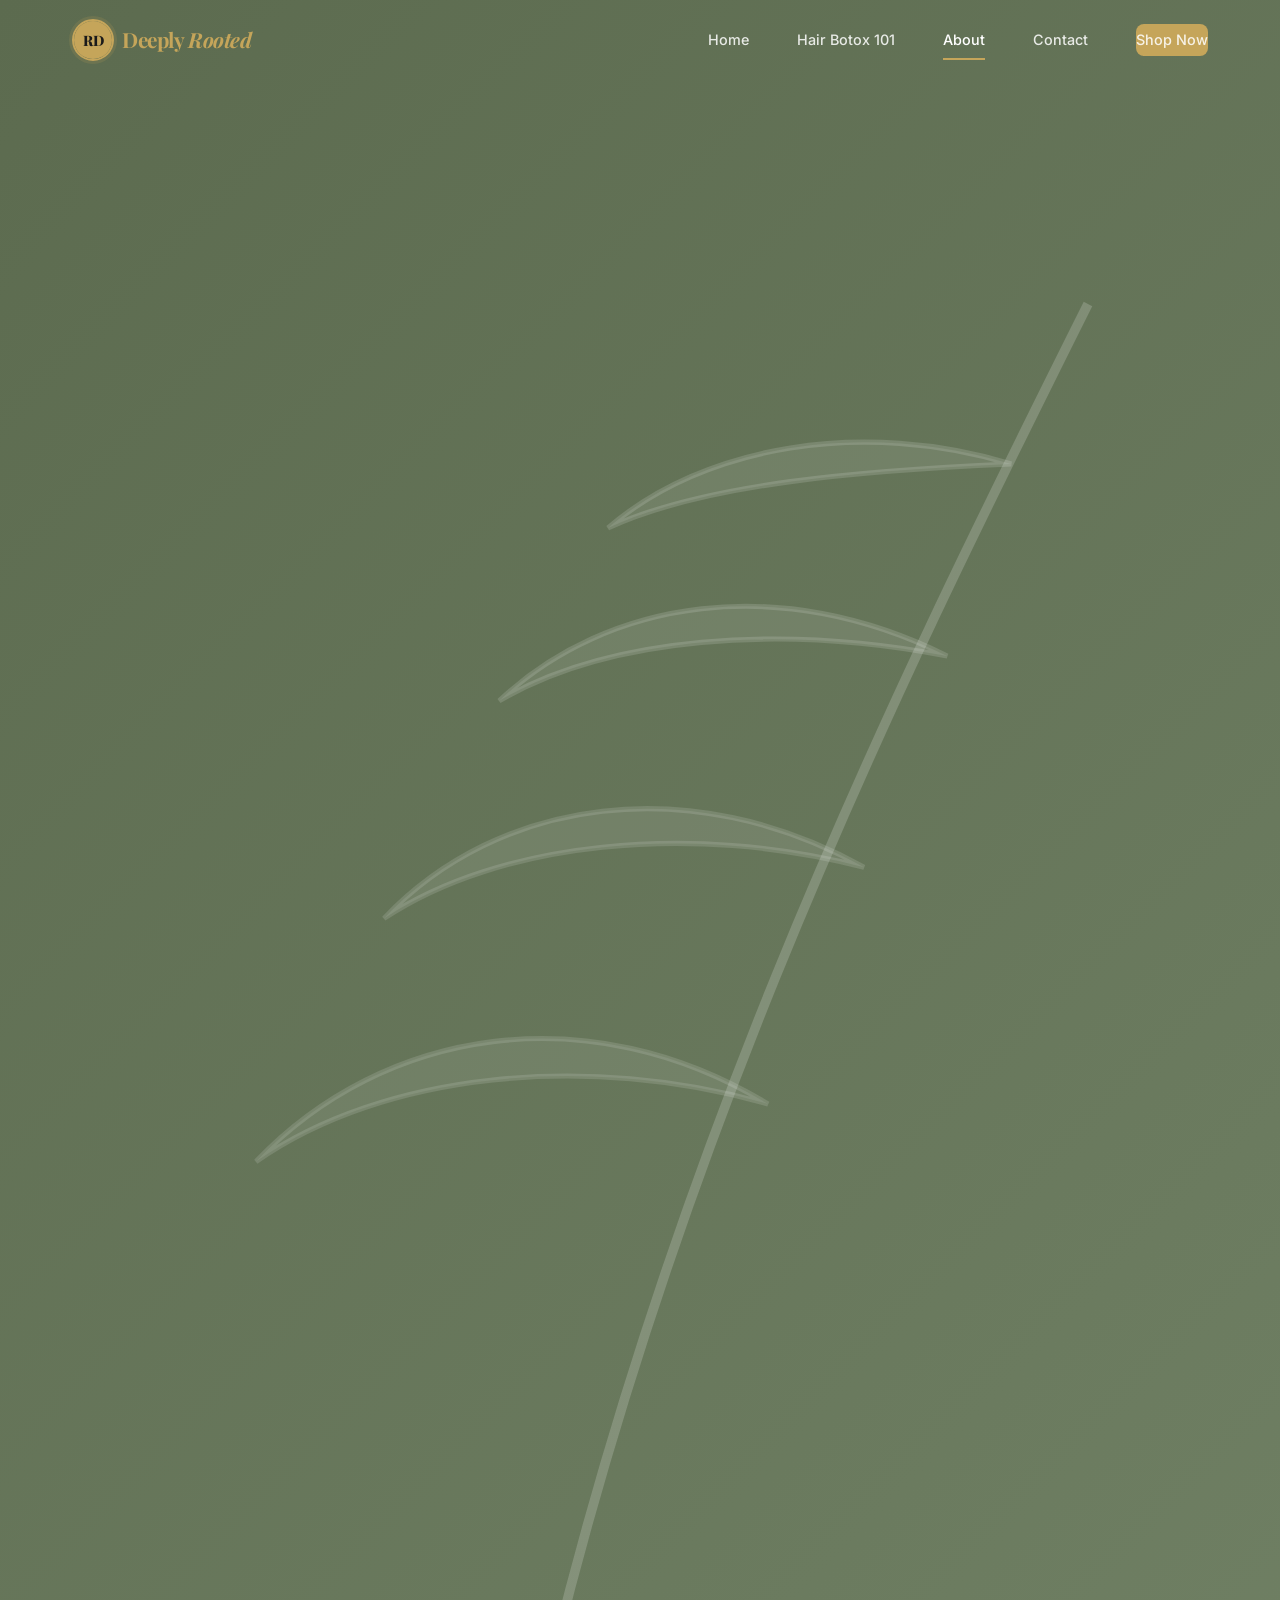
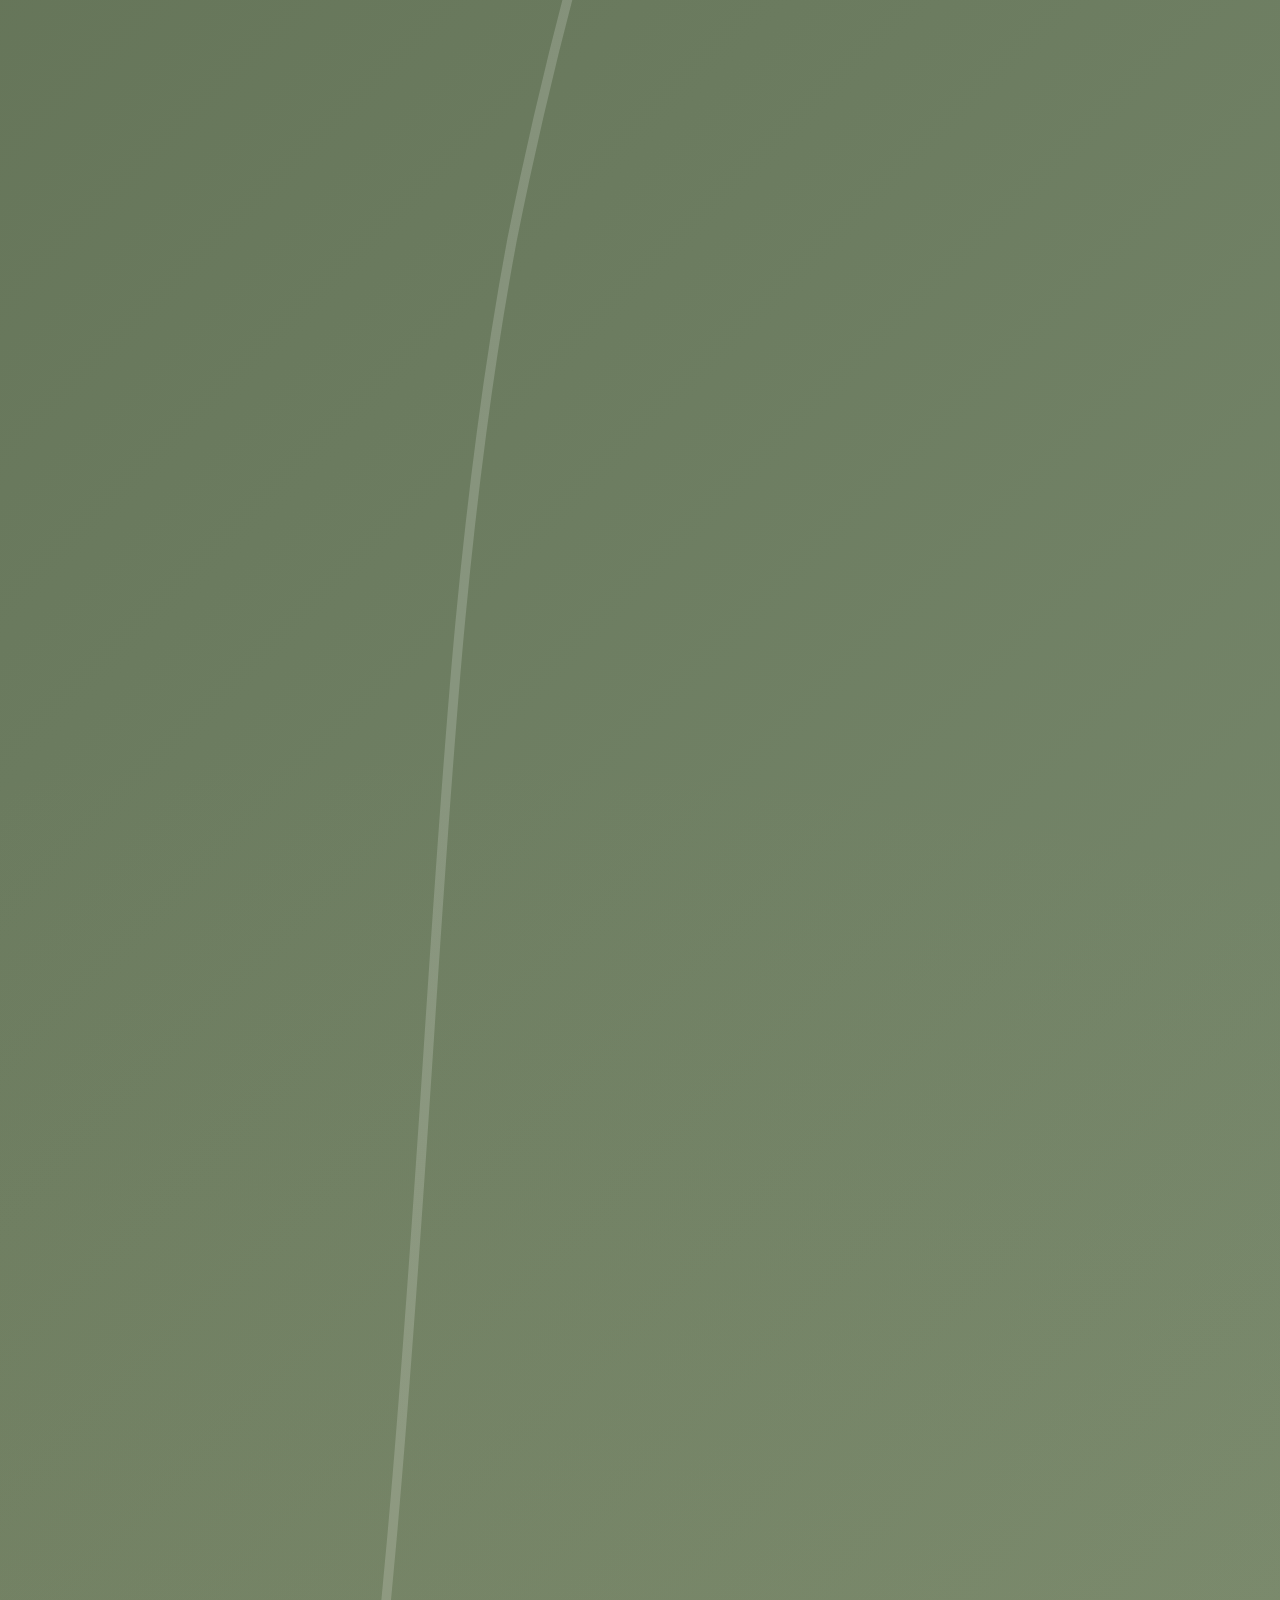
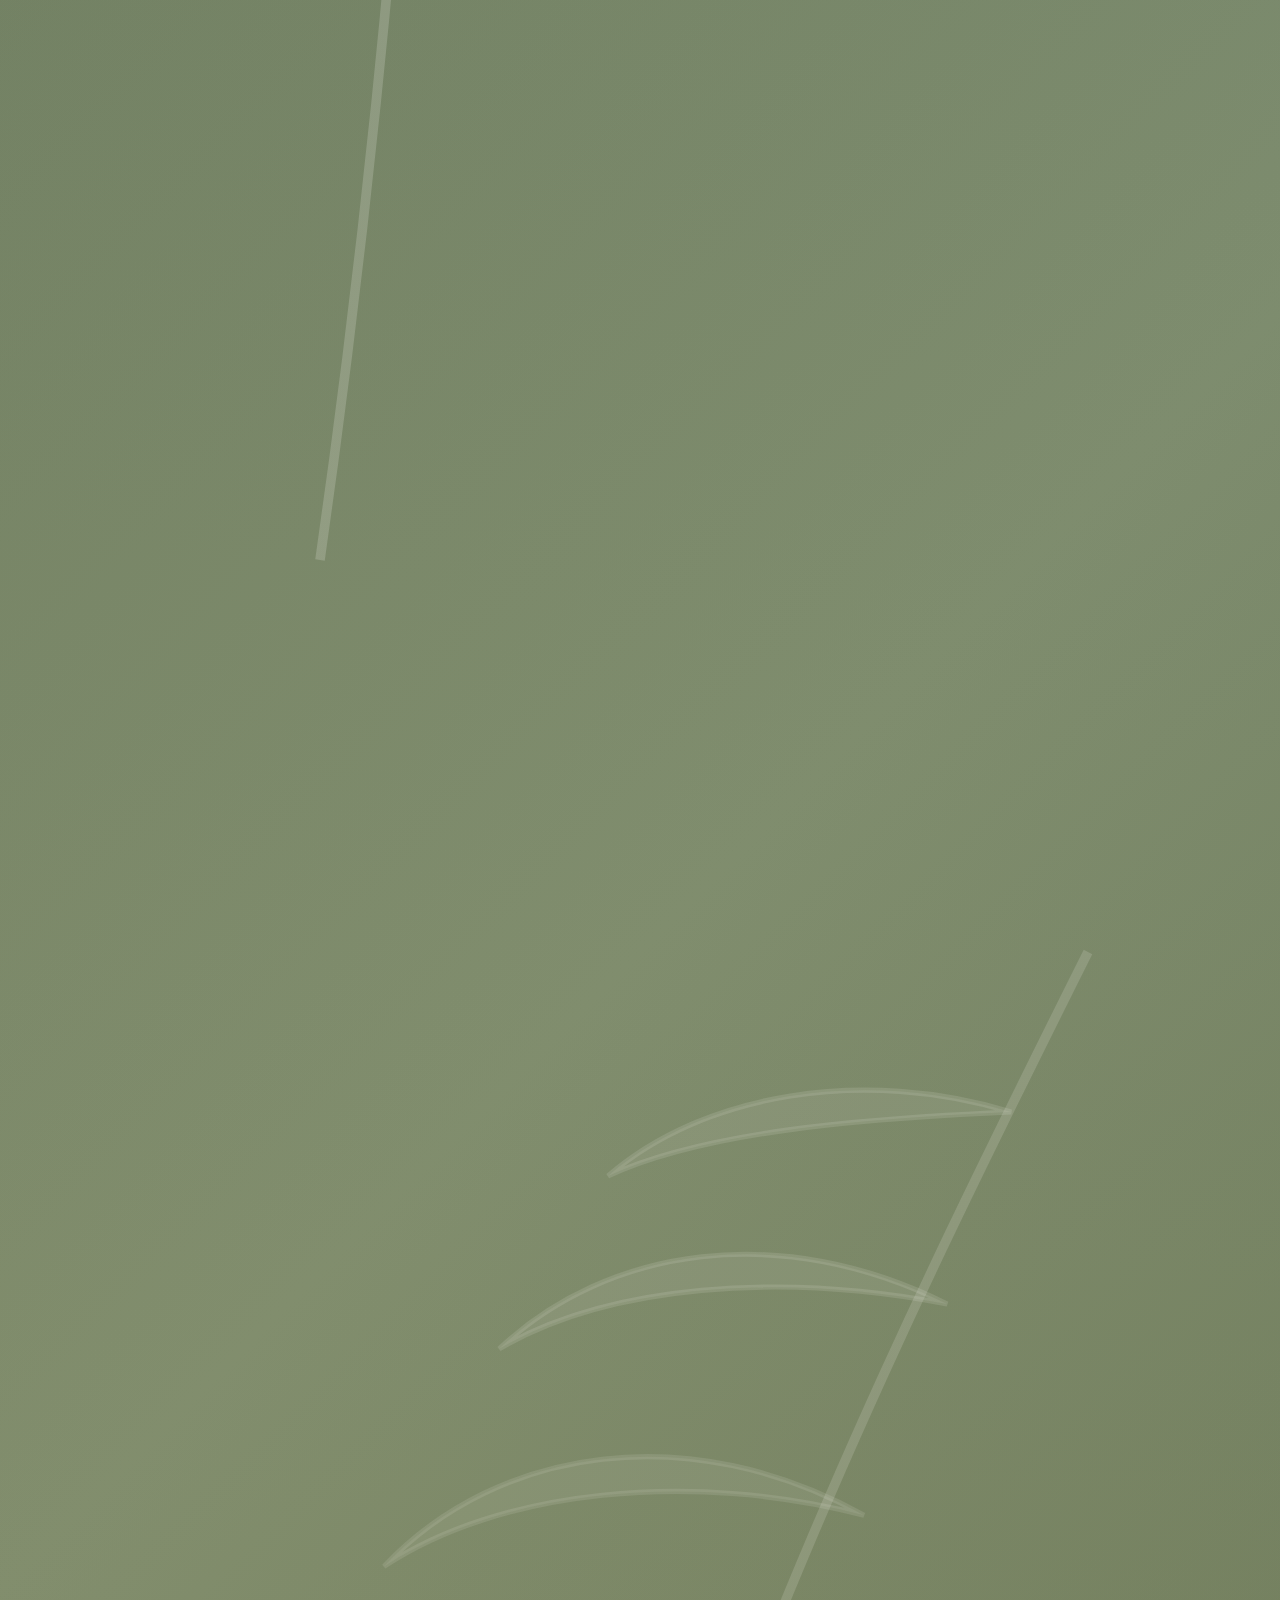
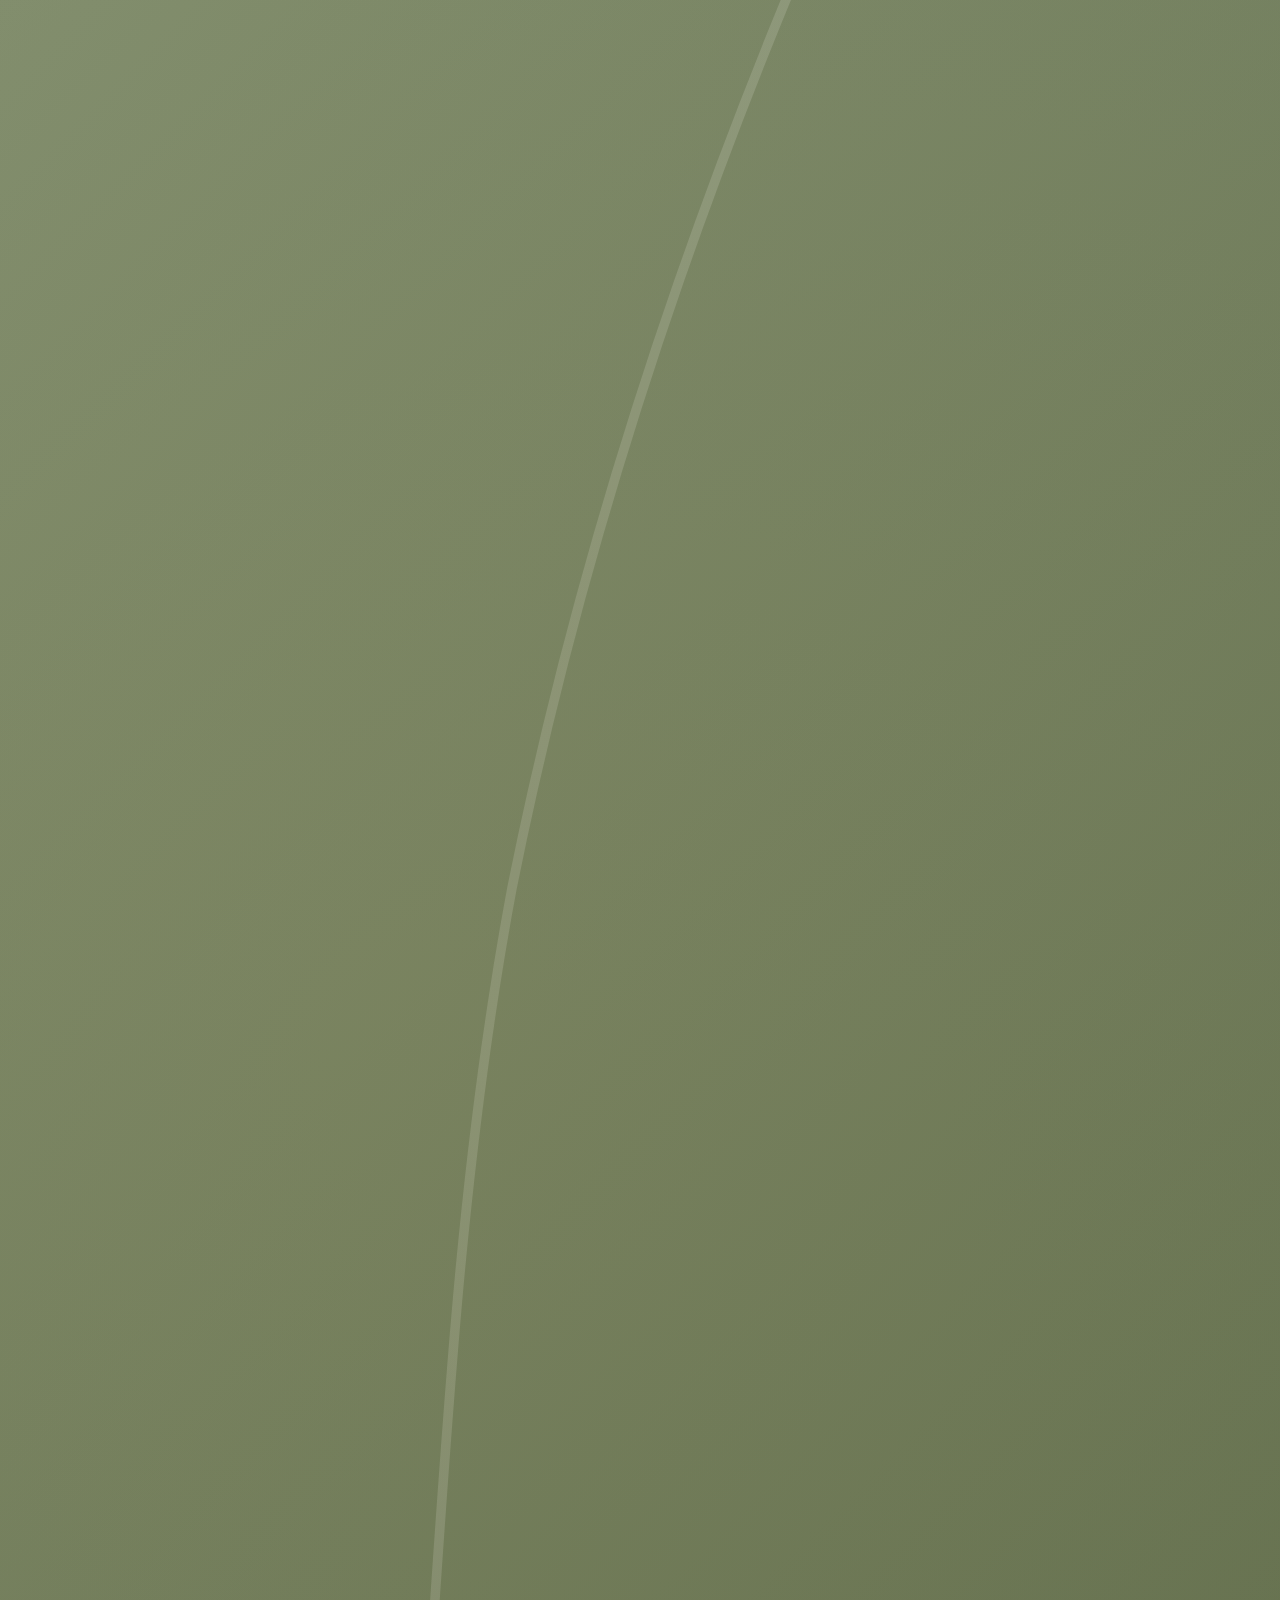
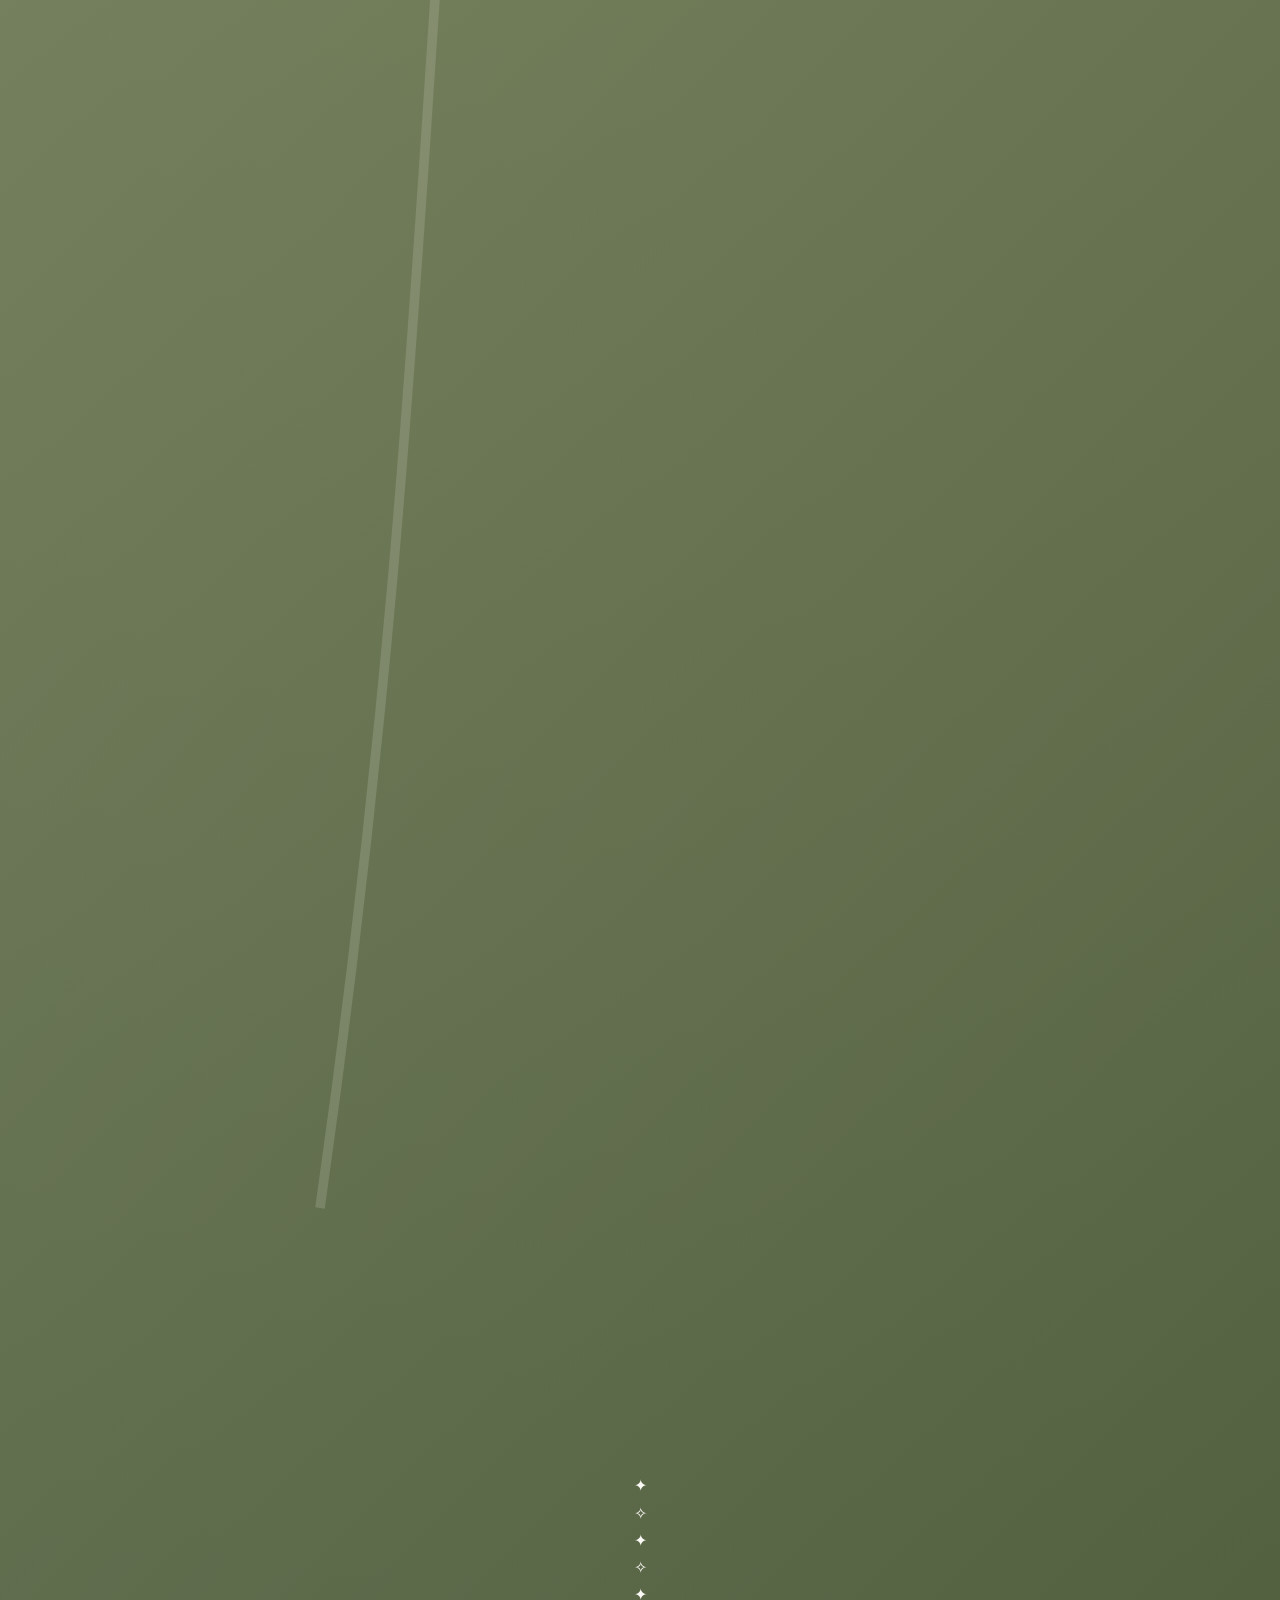
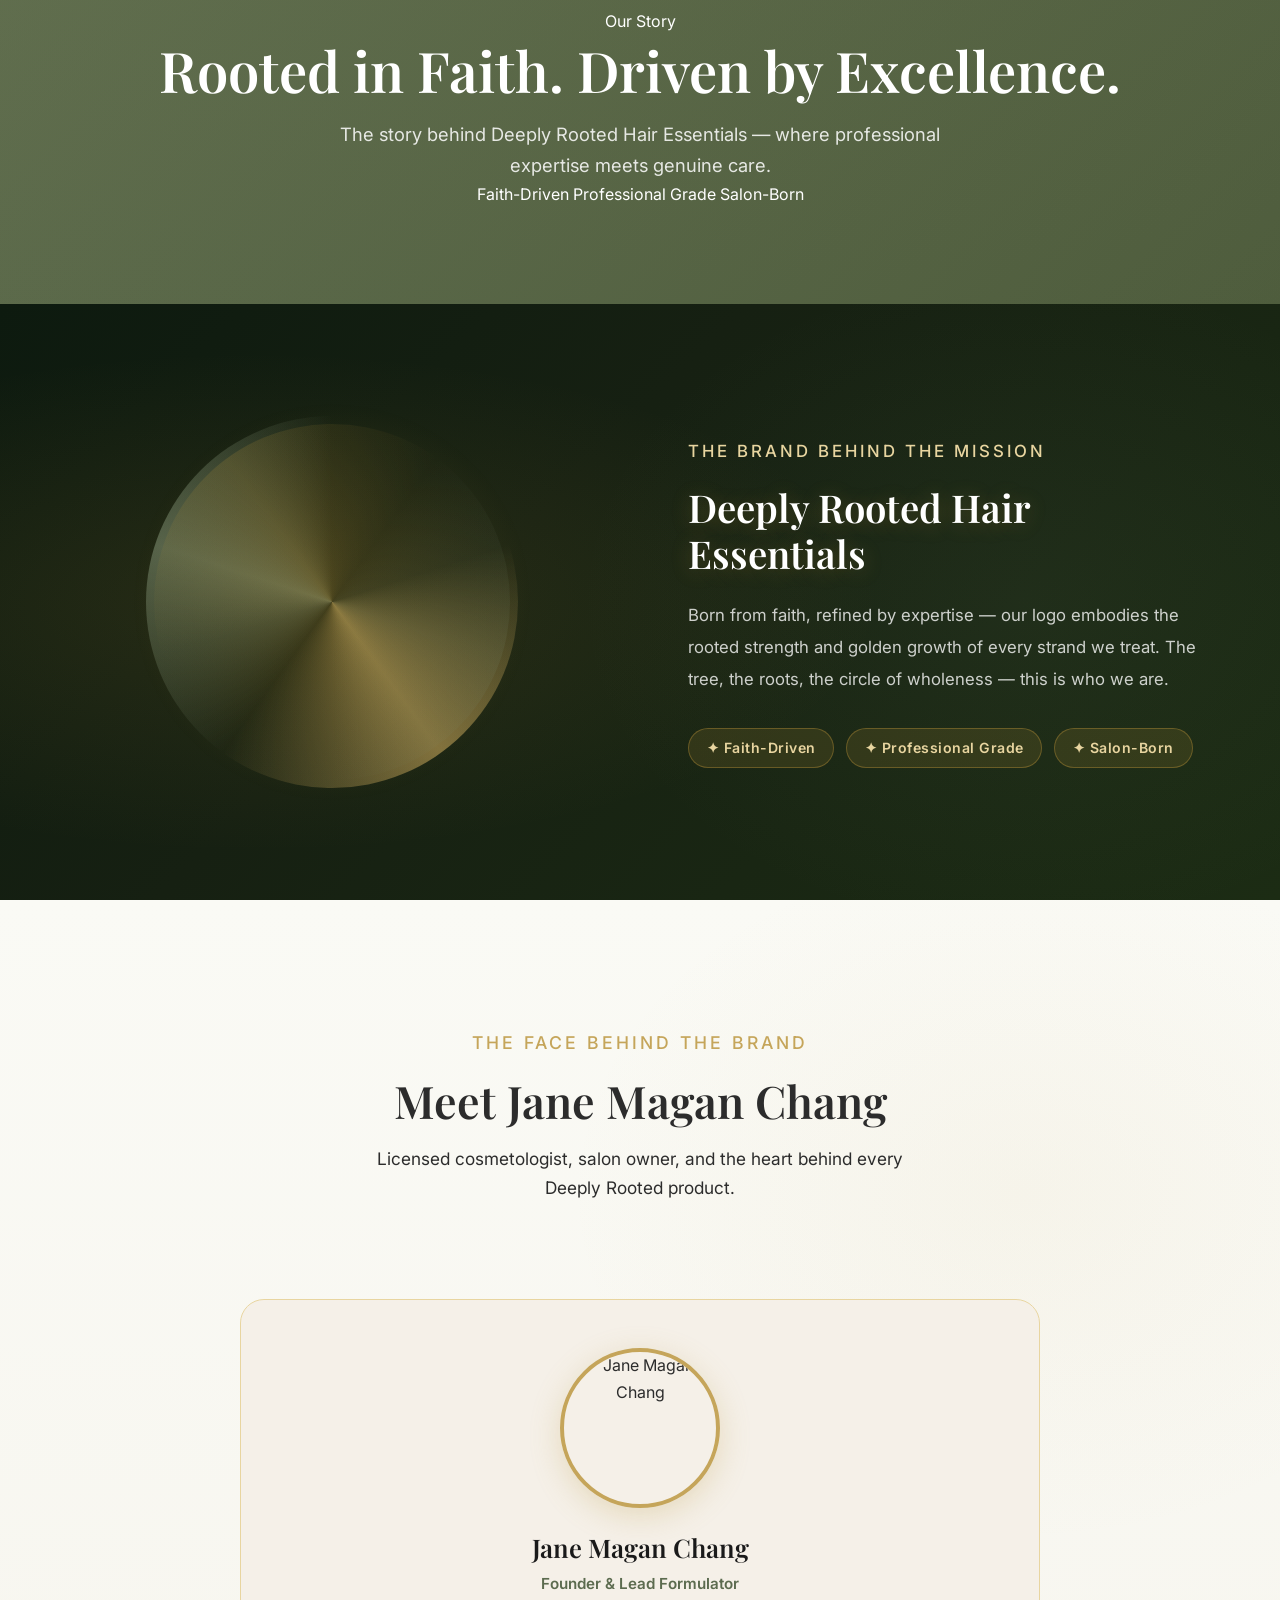
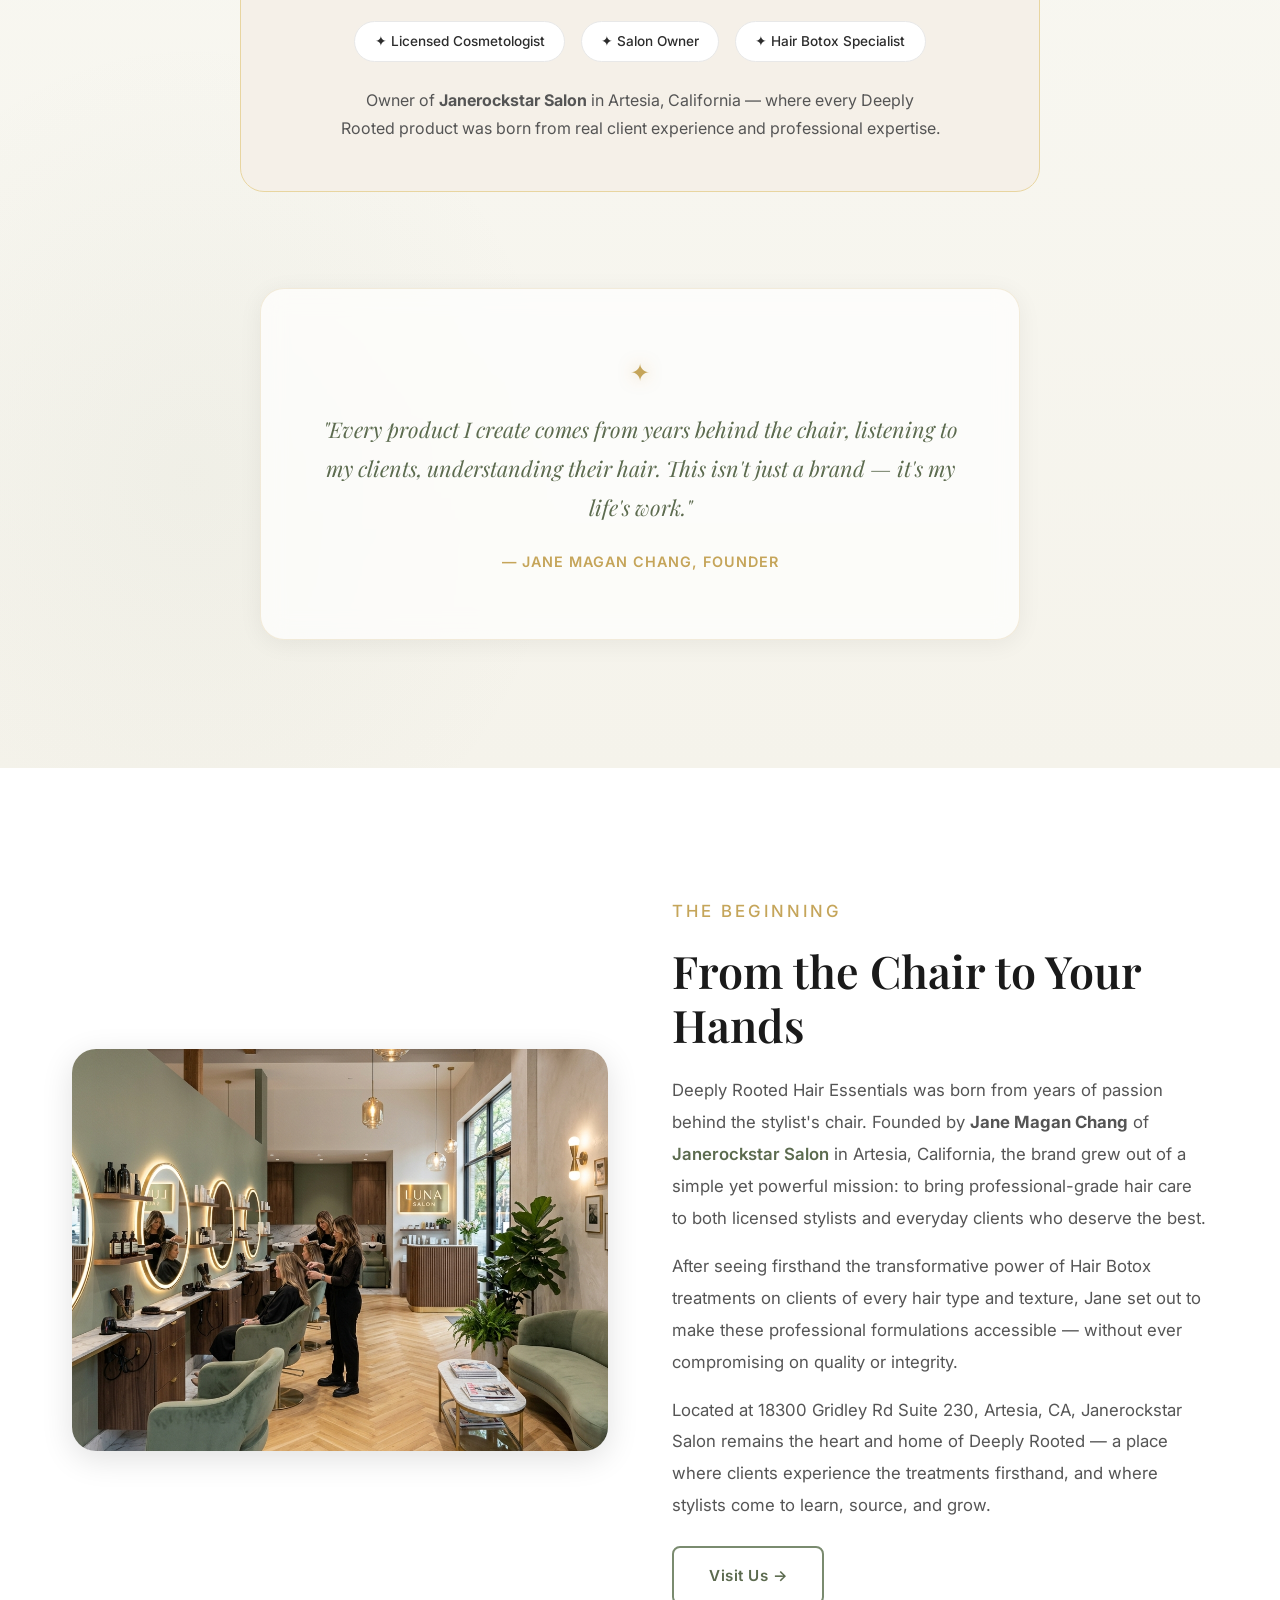
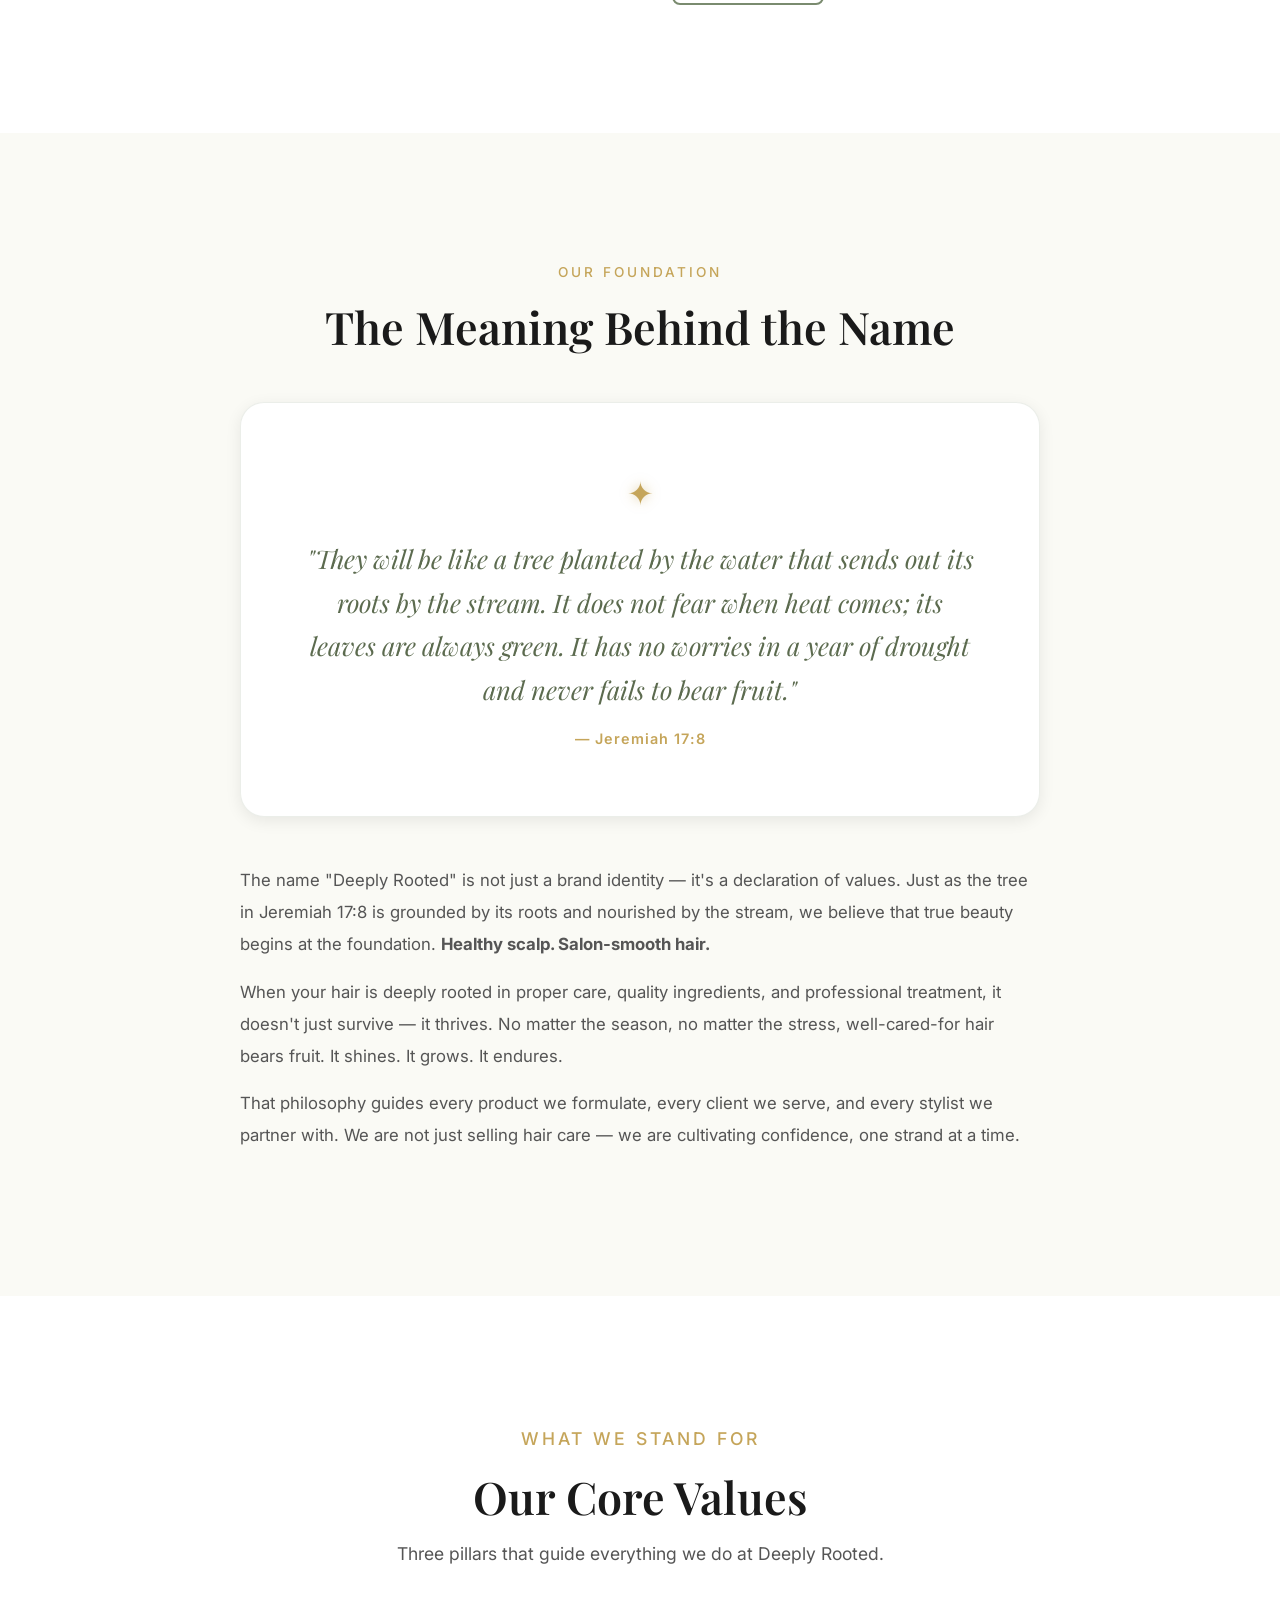
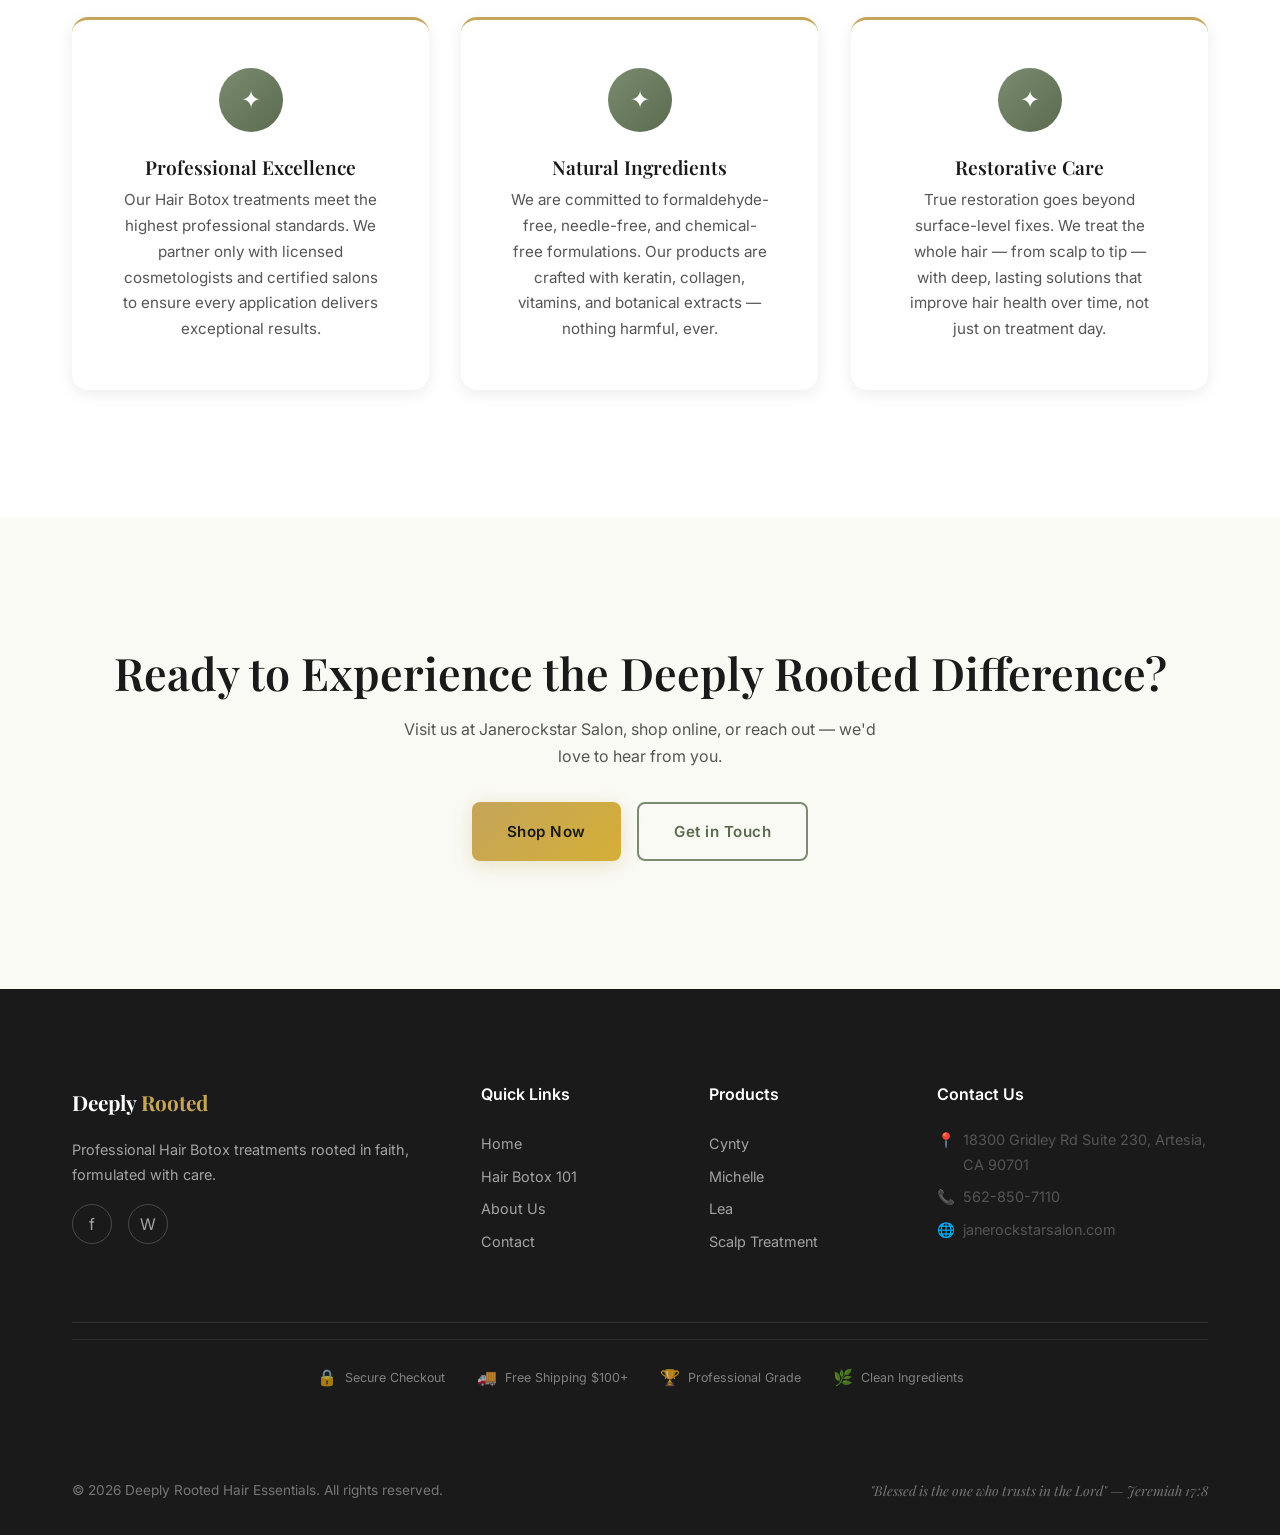
==== commit 44c78ee9: "Deploy: 2026-04-30 update" ====
--- a/about.html
+++ b/about.html
@@ -10,10 +10,10 @@
   <meta property="og:title" content="About Us — Deeply Rooted Hair Essentials">
   <meta property="og:description" content="Rooted in faith. Driven by excellence. Our story.">
   <meta property="og:type" content="website">
-  <link rel="stylesheet" href="styles/main.css">
-  <link rel="stylesheet" href="styles/pages/home.css">
-  <link rel="stylesheet" href="styles/pages/about.css">
-  <link rel="stylesheet" href="styles/pages/education.css">
+  <link rel="stylesheet" href="styles/main.css?v=20260430">
+  <link rel="stylesheet" href="styles/pages/home.css?v=20260430">
+  <link rel="stylesheet" href="styles/pages/about.css?v=20260430">
+  <link rel="stylesheet" href="styles/pages/education.css?v=20260430">
 
   <!-- Fallback: show all content if JavaScript is disabled -->
   <noscript>
@@ -40,7 +40,7 @@
           <img src="assets/images/logo.png" alt="Deeply Rooted Logo" class="nav-logo-img" onerror="this.style.display='none'; this.nextElementSibling.style.display='flex'">
           <div class="nav-logo-fallback" style="display:none">RD</div>
         </div>
-        <span class="nav-logo-text" style="color:#fff">Deeply <em>Rooted</em></span>
+        <span class="nav-logo-text">Deeply <em>Rooted</em></span>
       </a>
       <div class="nav-links">
         <a href="index.html">Home</a>
--- a/styles/main.css
+++ b/styles/main.css
@@ -151,8 +151,8 @@
   background: transparent;
 }
 .navbar.scrolled {
-  background: rgba(26, 26, 26, 0.98); backdrop-filter: blur(12px);
-  box-shadow: 0 2px 20px rgba(0,0,0,0.25);
+  background: transparent; backdrop-filter: none;
+  box-shadow: none;
 }
 .navbar .container { display: flex; align-items: center; justify-content: space-between; width: 100%; }
 .nav-logo {
@@ -162,8 +162,8 @@
   text-decoration: none;
 }
 .nav-logo span { color: var(--color-gold); }
-.navbar.scrolled .nav-logo { color: var(--color-white); }
-.navbar.scrolled .nav-logo-text { color: #FFFFFF !important; }
+.navbar.scrolled .nav-logo { color: var(--color-charcoal); }
+.navbar.scrolled .nav-logo-text { color: var(--color-charcoal) !important; text-shadow: 0 1px 3px rgba(255,255,255,0.5); }
 .navbar.scrolled .nav-logo-text em,
 .navbar.scrolled .nav-logo-text span { color: var(--color-gold) !important; }
 .nav-links { display: flex; align-items: center; gap: var(--space-2xl); }
@@ -178,7 +178,7 @@
 }
 .nav-links a:hover, .nav-links a.active { color: var(--color-white); }
 .nav-links a:hover::after, .nav-links a.active::after { width: 100%; }
-.navbar.scrolled .nav-links a { color: rgba(255,255,255,0.9); font-weight: 600; }
+.navbar.scrolled .nav-links a { color: var(--color-charcoal); font-weight: 600; text-shadow: 0 1px 3px rgba(255,255,255,0.5); }
 .navbar.scrolled .nav-links a:hover, .navbar.scrolled .nav-links a.active { color: var(--color-gold); }
 .nav-cta {
   padding: 0.6rem 1.6rem; border-radius: var(--radius-md); font-weight: 600; font-size: 0.85rem;
@@ -194,7 +194,7 @@
   width: 26px; height: 2.5px; background: var(--color-white); border-radius: 2px;
   transition: all var(--transition-base);
 }
-.navbar.scrolled .hamburger span { background: var(--color-white); }
+.navbar.scrolled .hamburger span { background: var(--color-charcoal); }
 .hamburger.active span:nth-child(1) { transform: rotate(45deg) translate(5px, 5px); }
 .hamburger.active span:nth-child(2) { opacity: 0; }
 .hamburger.active span:nth-child(3) { transform: rotate(-45deg) translate(5px, -5px); }
--- a/styles/pages/home.css
+++ b/styles/pages/home.css
@@ -21,7 +21,7 @@
   color: var(--color-white); letter-spacing: -0.02em; transition: color 0.3s;
 }
 .nav-logo-text em { font-style: italic; color: var(--color-gold); }
-.navbar.scrolled .nav-logo-text { color: var(--color-white); }
+.navbar.scrolled .nav-logo-text { color: var(--color-charcoal); }
 
 /* ════════════════════════════════════════════
    SCROLL PROGRESS BAR
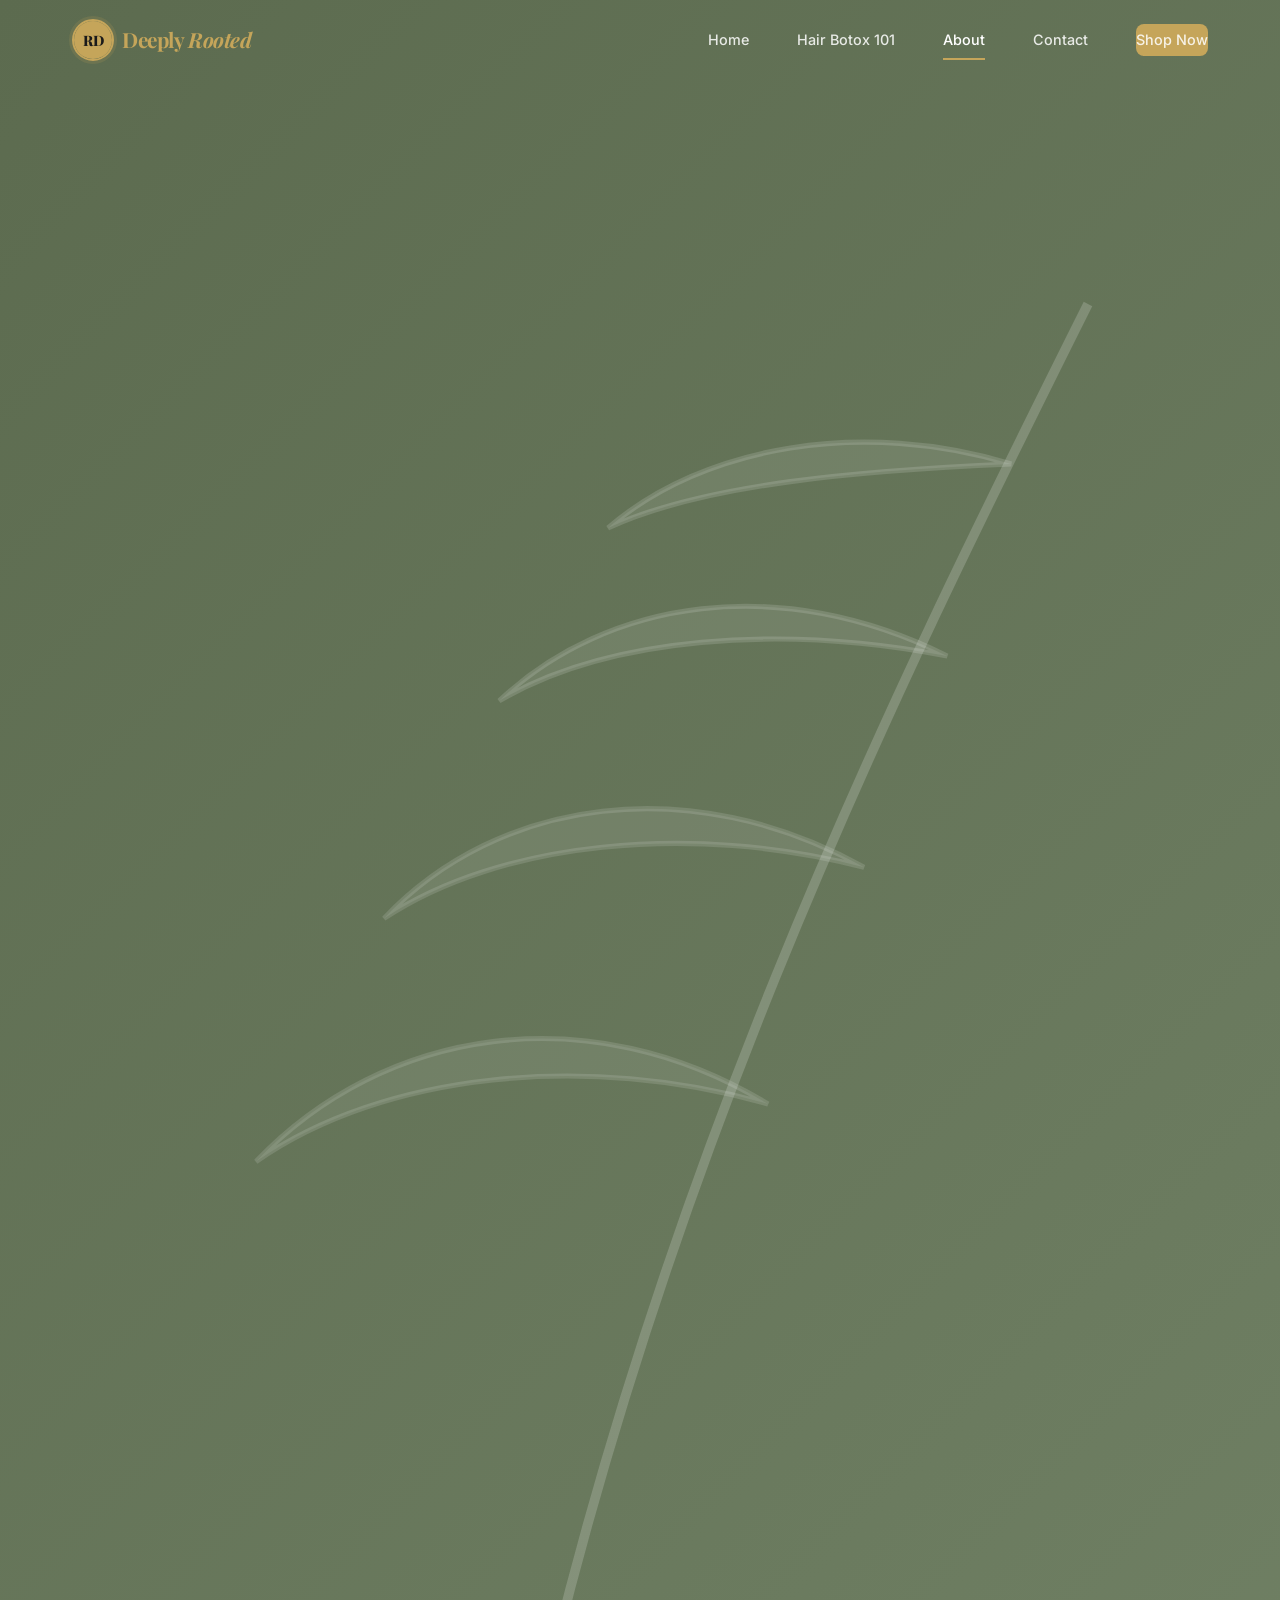
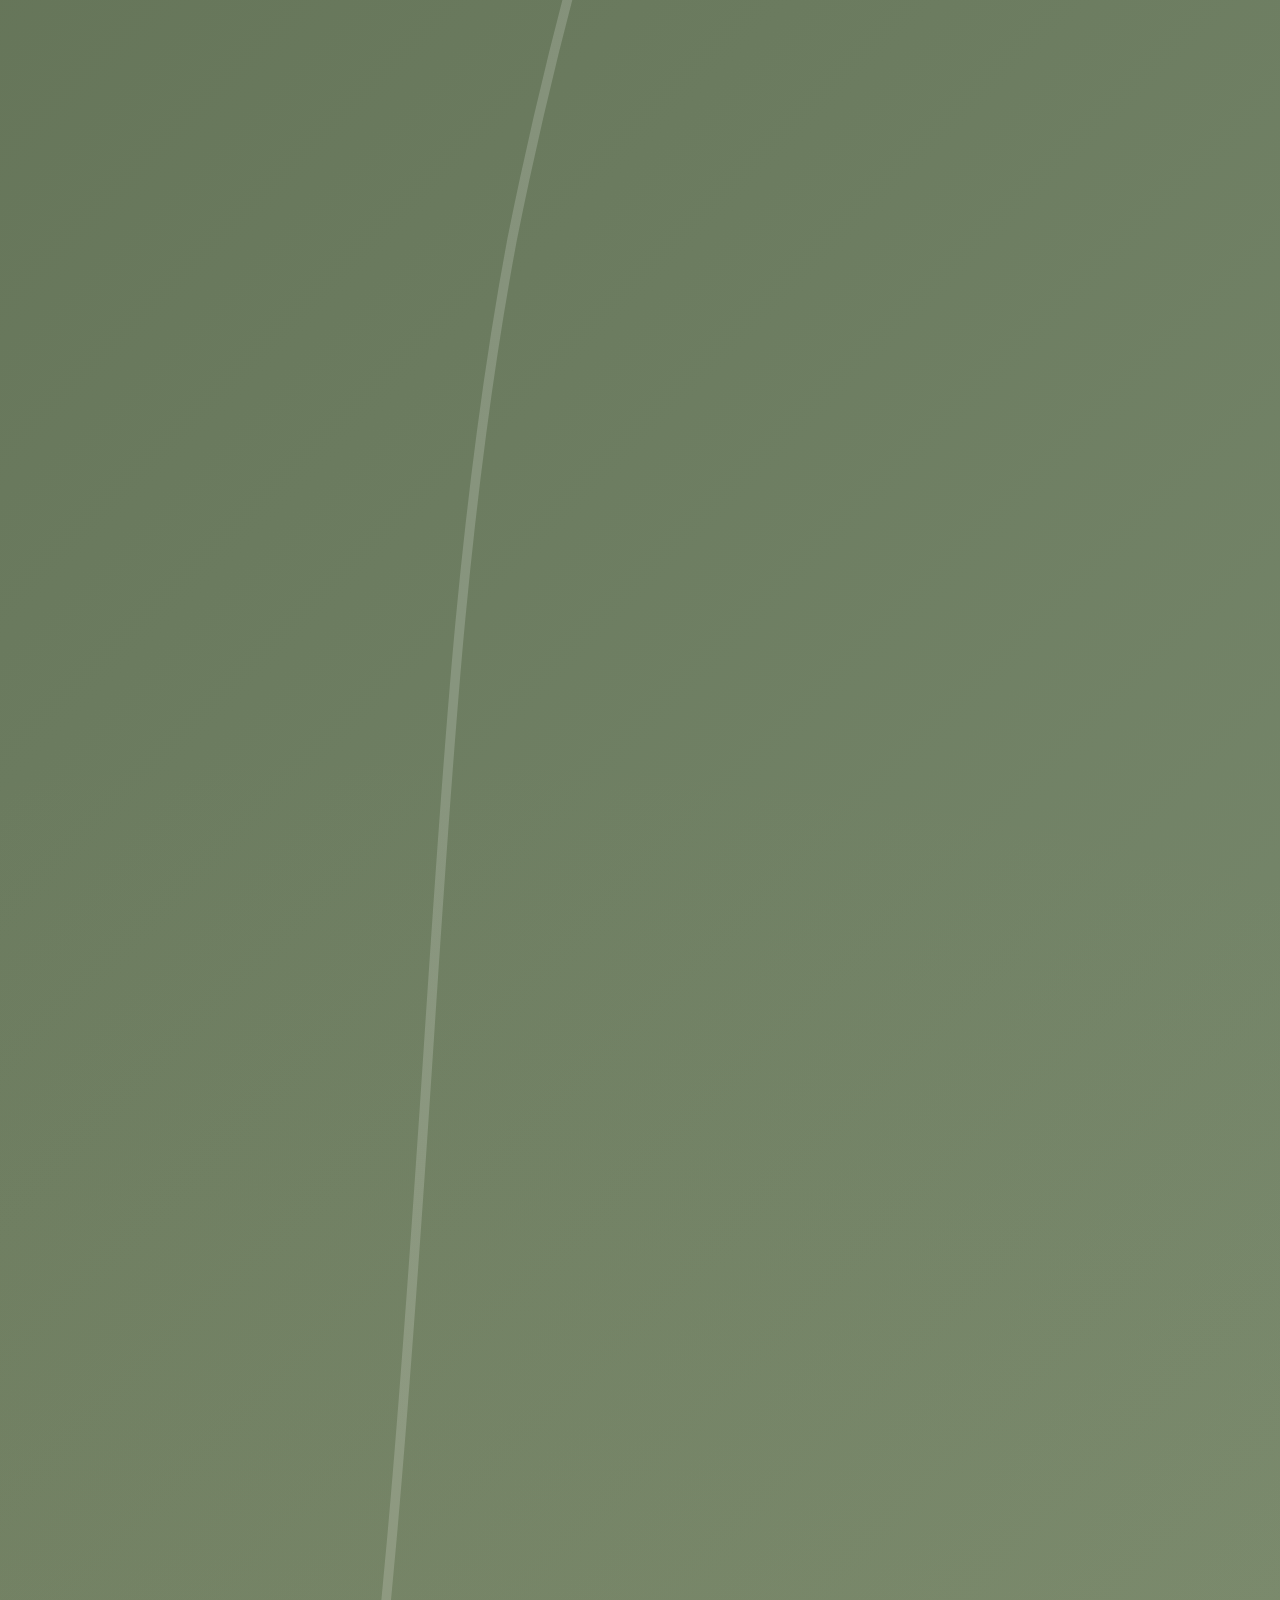
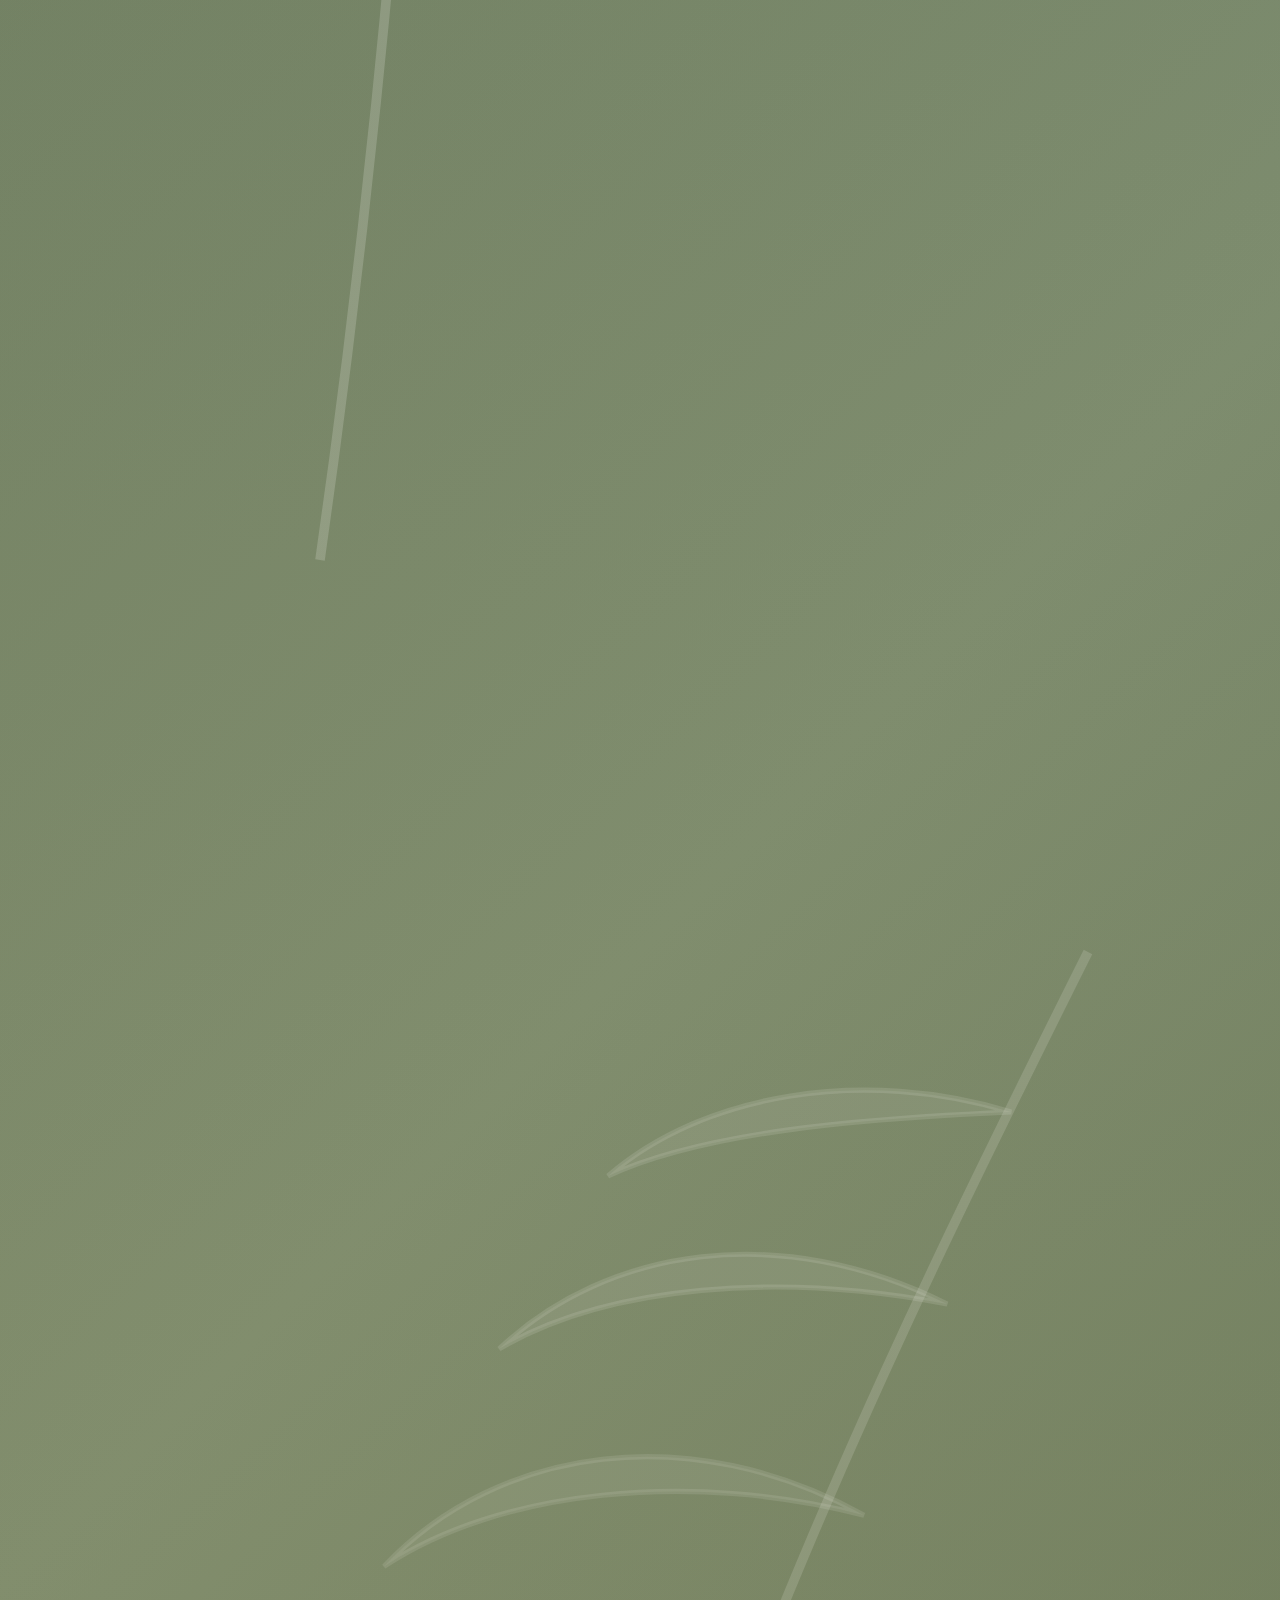
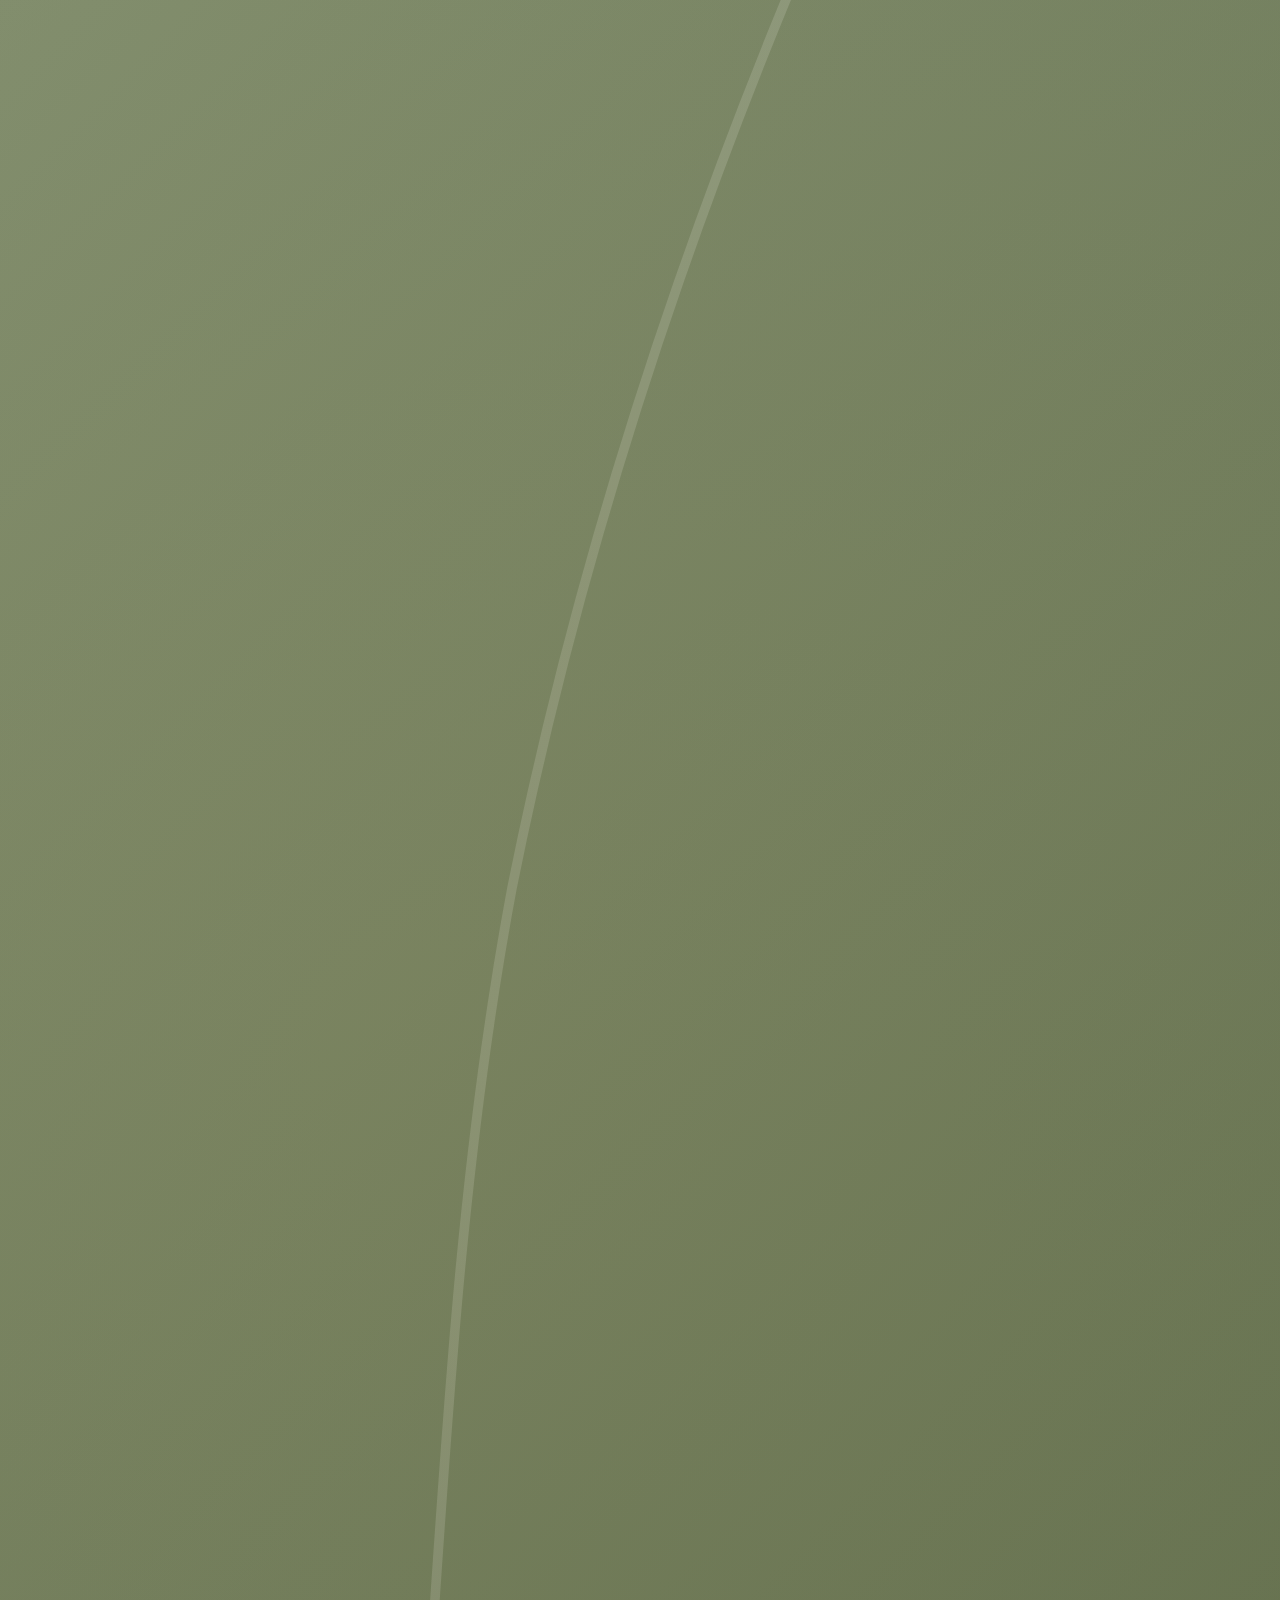
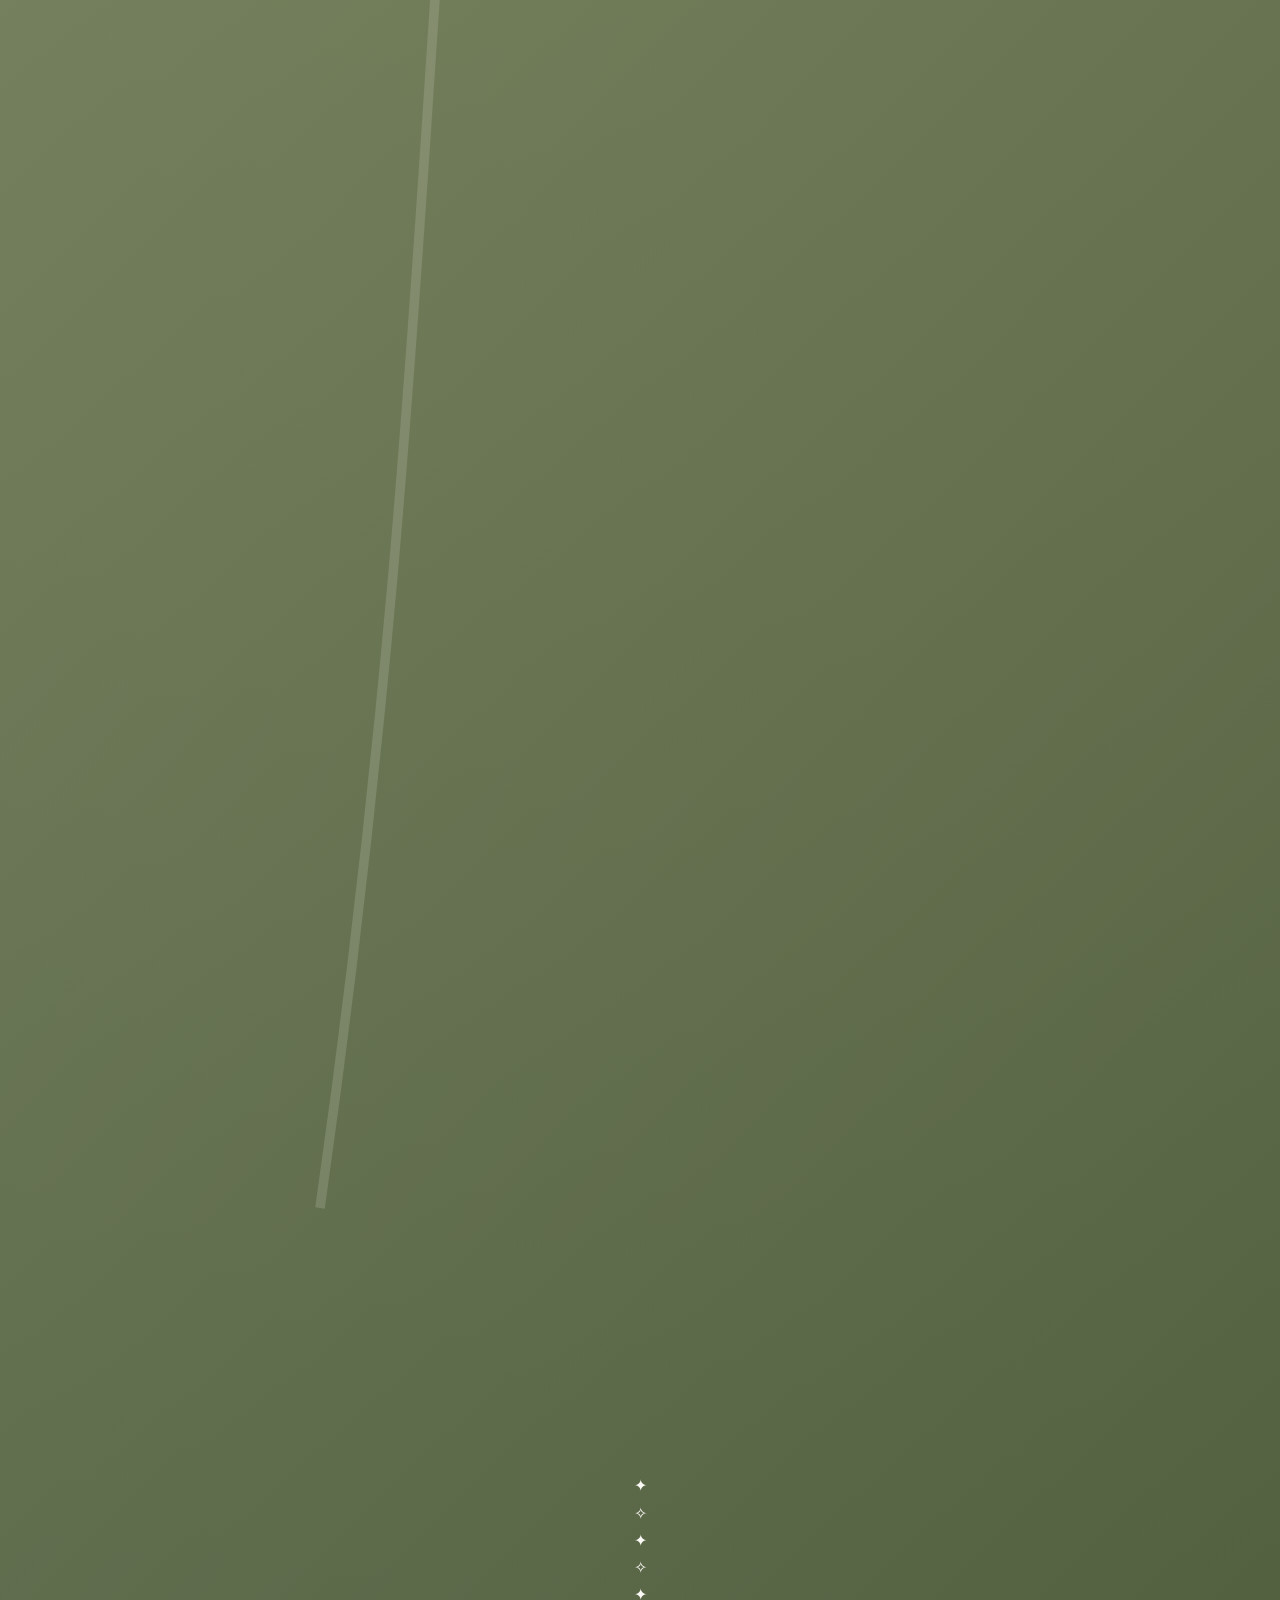
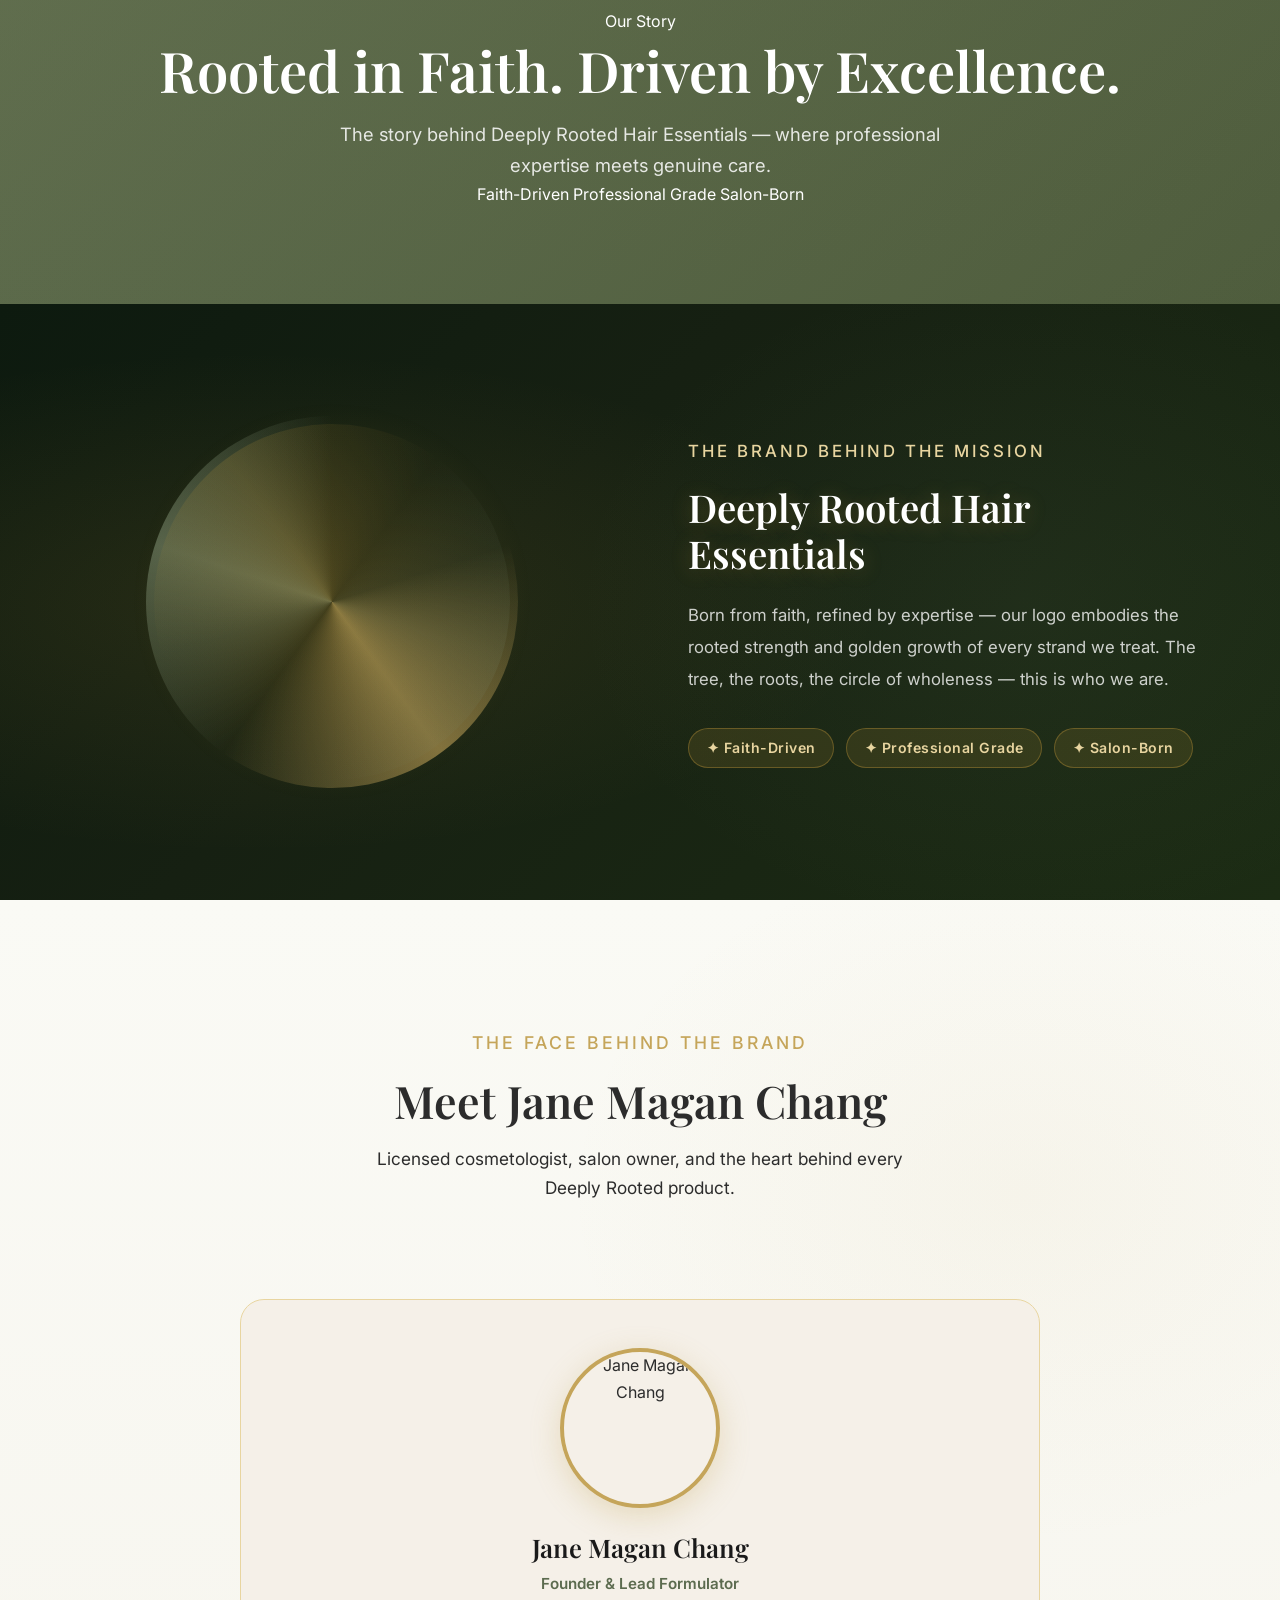
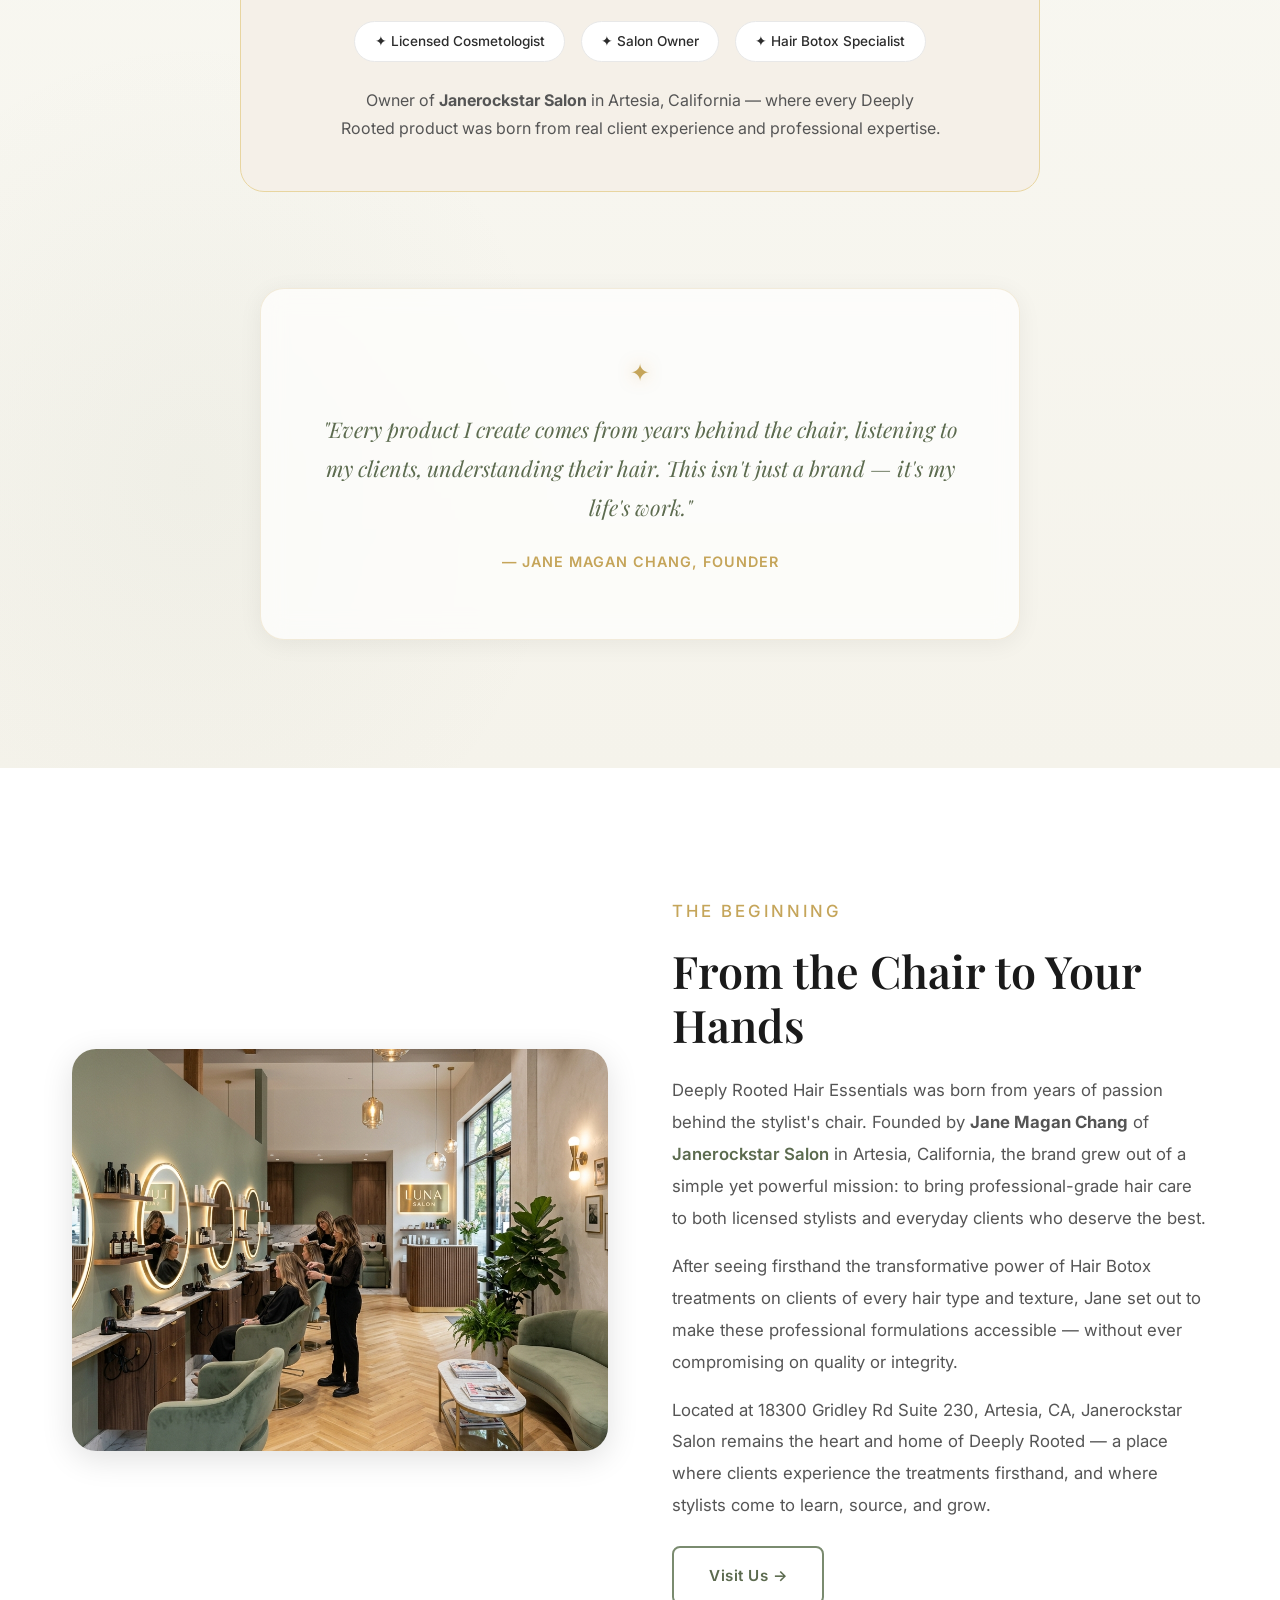
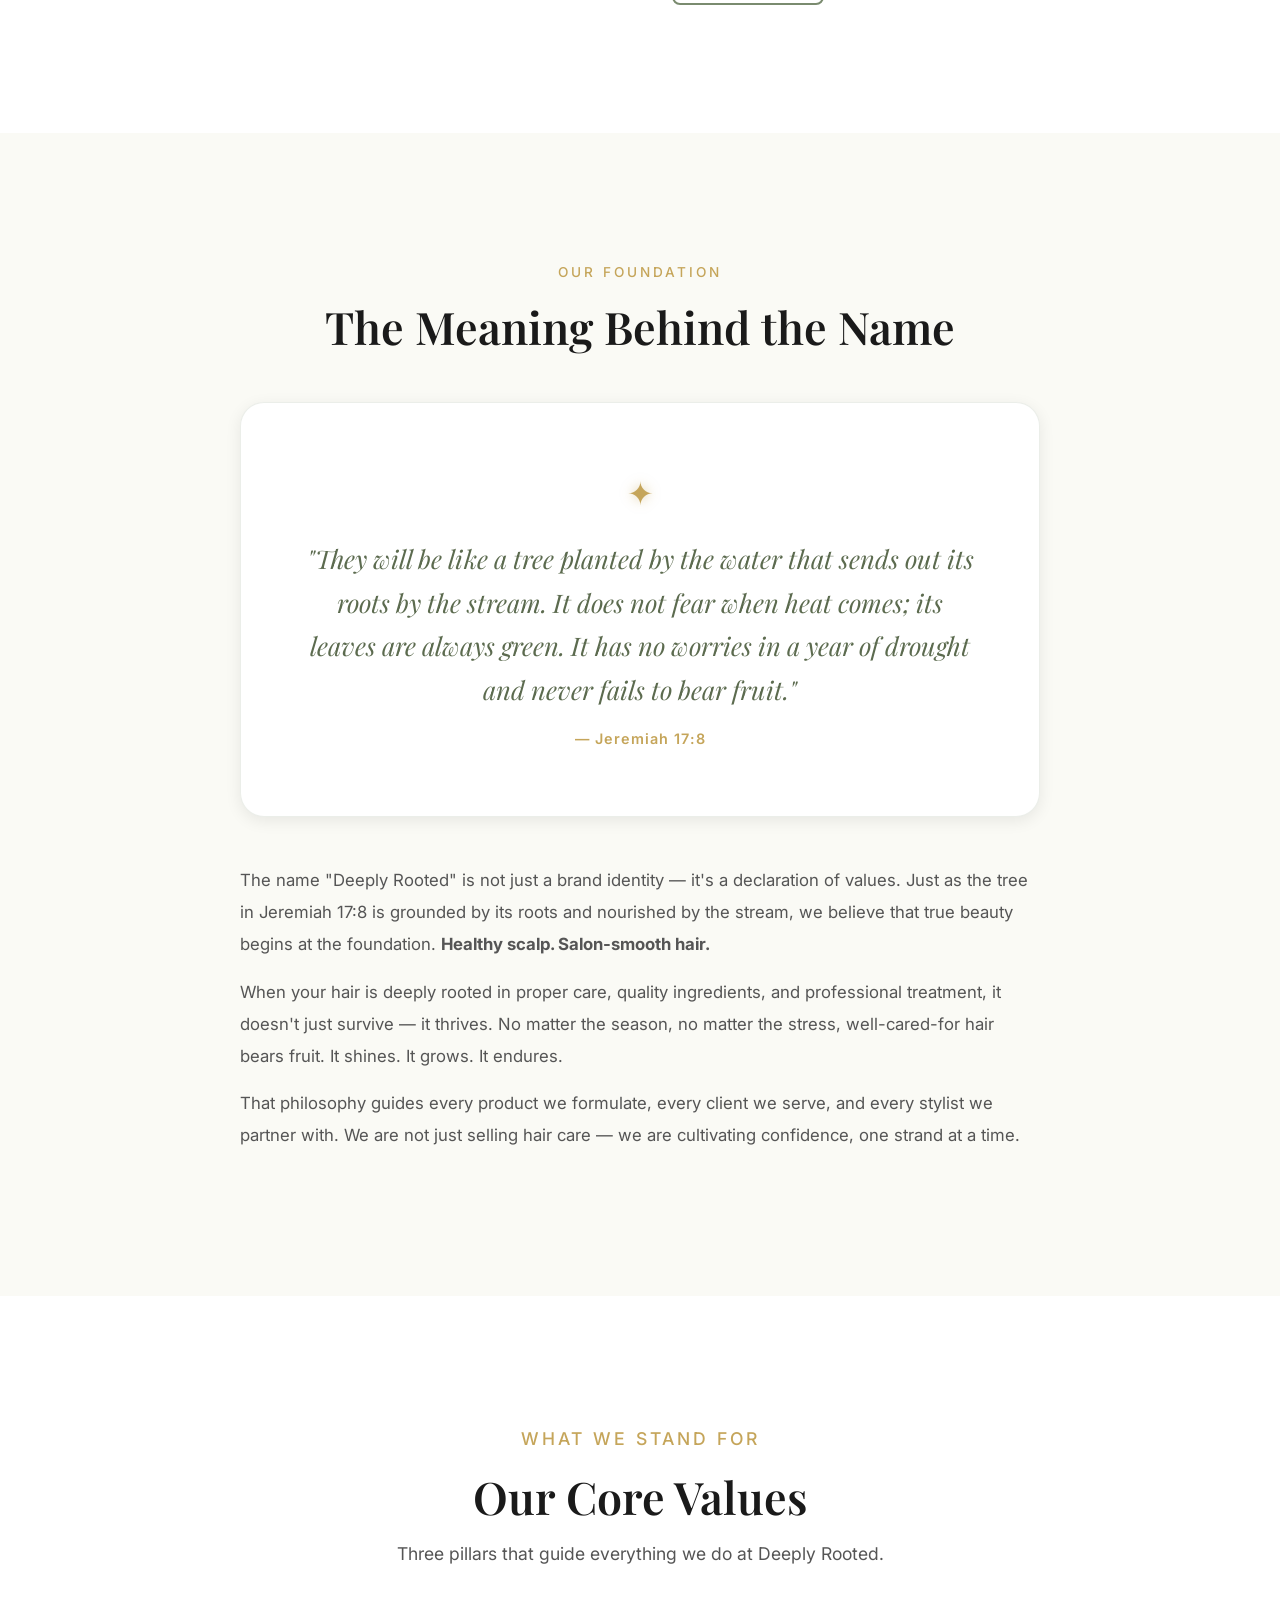
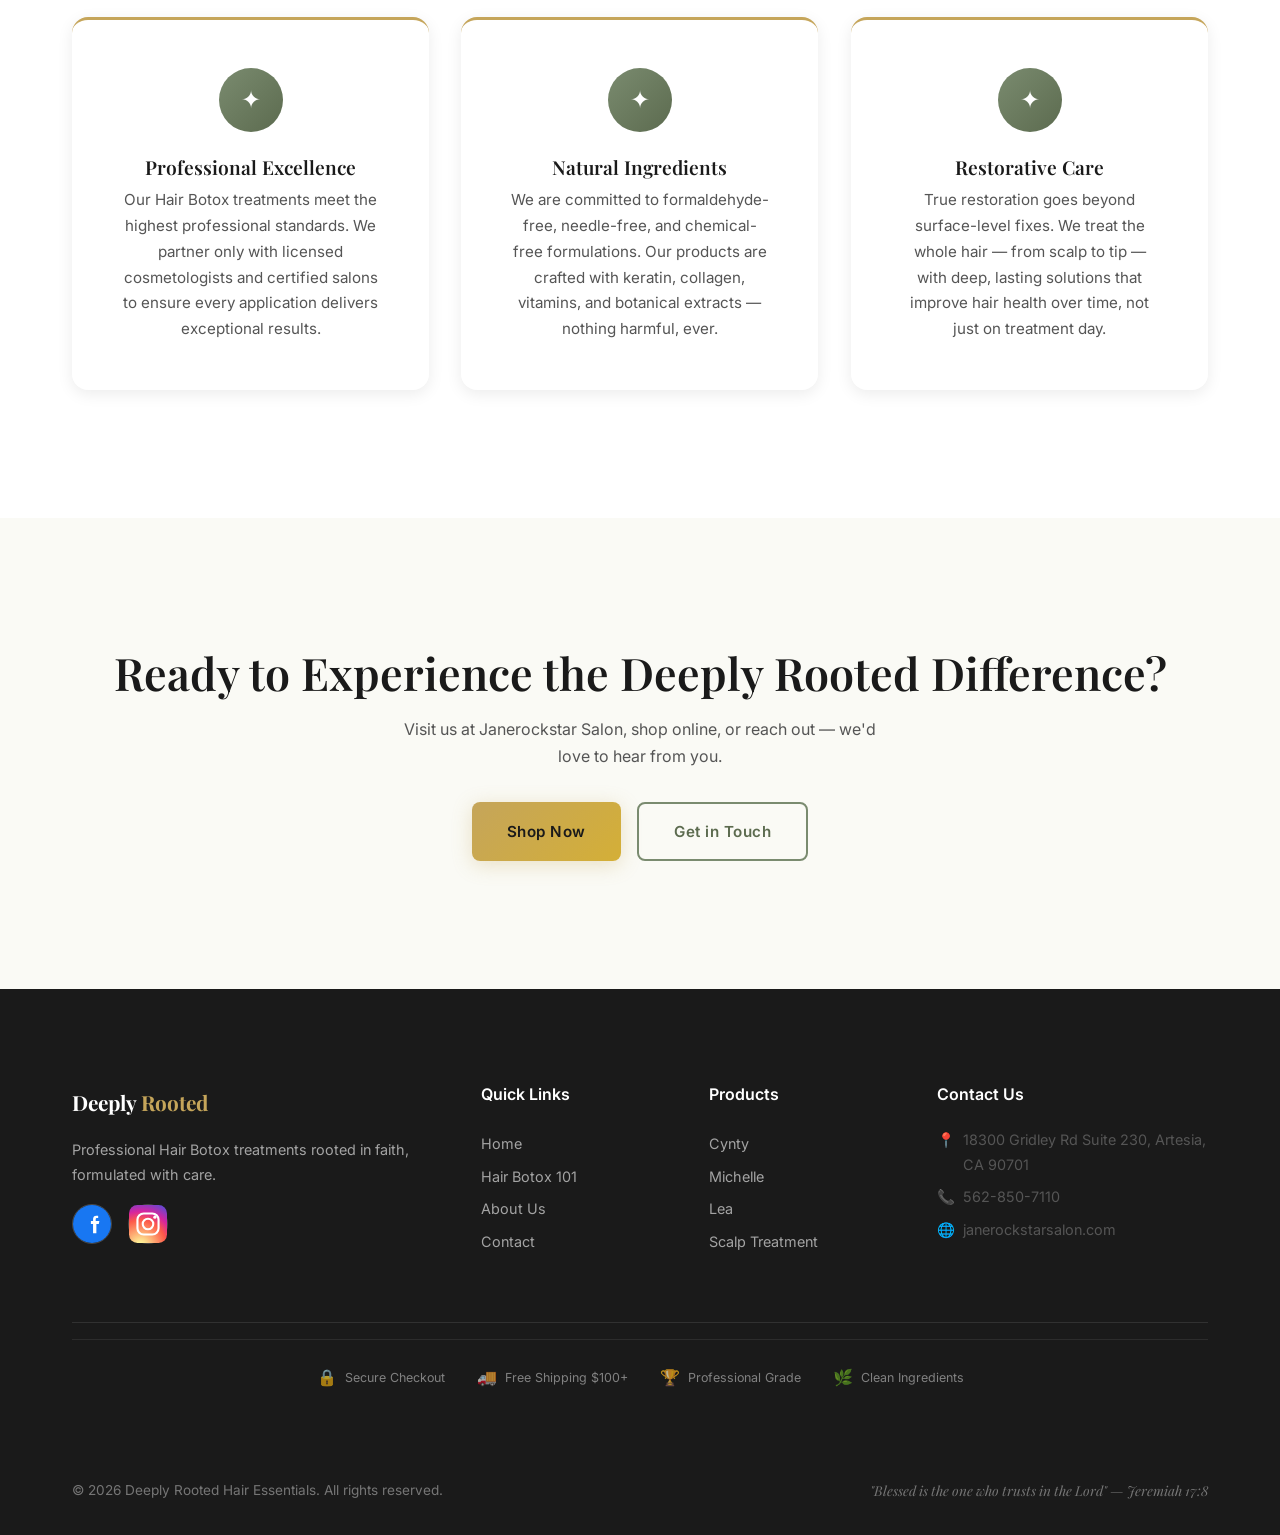
==== commit 663ca956: "Deploy: 2026-05-01 update" ====
--- a/about.html
+++ b/about.html
@@ -10,10 +10,10 @@
   <meta property="og:title" content="About Us — Deeply Rooted Hair Essentials">
   <meta property="og:description" content="Rooted in faith. Driven by excellence. Our story.">
   <meta property="og:type" content="website">
-  <link rel="stylesheet" href="styles/main.css?v=20260430">
-  <link rel="stylesheet" href="styles/pages/home.css?v=20260430">
-  <link rel="stylesheet" href="styles/pages/about.css?v=20260430">
-  <link rel="stylesheet" href="styles/pages/education.css?v=20260430">
+  <link rel="stylesheet" href="styles/main.css?v=20260430d">
+  <link rel="stylesheet" href="styles/pages/home.css?v=20260430d">
+  <link rel="stylesheet" href="styles/pages/about.css?v=20260430d">
+  <link rel="stylesheet" href="styles/pages/education.css?v=20260430d">
 
   <!-- Fallback: show all content if JavaScript is disabled -->
   <noscript>
@@ -47,7 +47,7 @@
         <a href="hair-botox-101.html">Hair Botox 101</a>
         <a href="about.html" class="active">About</a>
         <a href="contact.html">Contact</a>
-        <a href="https://hair-botox-deeply-rooted.myshopify.com" target="_blank" class="nav-cta">Shop Now</a>
+        <a href="#shop-coming-soon" target="_blank" class="nav-cta">Shop Now</a>
       </div>
       <div class="hamburger" id="hamburger"><span></span><span></span><span></span></div>
     </div>
@@ -58,7 +58,7 @@
     <a href="hair-botox-101.html">Hair Botox 101</a>
     <a href="about.html">About</a>
     <a href="contact.html">Contact</a>
-    <a href="https://hair-botox-deeply-rooted.myshopify.com" target="_blank" class="btn btn-primary" style="margin-top:1rem;">Shop Now</a>
+    <a href="#shop-coming-soon" target="_blank" class="btn btn-primary" style="margin-top:1rem;">Shop Now</a>
   </div>
 
   <!-- Page Hero — Animated -->
@@ -255,7 +255,7 @@
       <h2>Ready to Experience the Deeply Rooted Difference?</h2>
       <p style="max-width:500px; margin: var(--space-md) auto var(--space-xl);">Visit us at Janerockstar Salon, shop online, or reach out — we'd love to hear from you.</p>
       <div style="display:flex; gap:1rem; justify-content:center; flex-wrap:wrap;">
-        <a href="https://hair-botox-deeply-rooted.myshopify.com/" target="_blank" class="btn btn-primary">Shop Now</a>
+        <a href="#shop-coming-soon" target="_blank" class="btn btn-primary">Shop Now</a>
         <a href="contact.html" class="btn btn-outline">Get in Touch</a>
       </div>
     </div>
@@ -269,12 +269,12 @@
           <a href="index.html" class="nav-logo">Deeply <span>Rooted</span></a>
           <p>Professional Hair Botox treatments rooted in faith, formulated with care.</p>
           <div class="footer-social" style="margin-top:1rem;">
-            <a href="https://www.facebook.com/profile.php?id=deeplyrooted" target="_blank" aria-label="Facebook">f</a>
-            <a href="https://janerockstarsalon.com" target="_blank" aria-label="Website">W</a>
+            <a href="https://www.facebook.com/people/Deeply-Rooted-Hair-Essentials-Merchandise/61566217615189/" target="_blank" aria-label="Facebook"><svg viewBox="0 0 36 36" fill="none"><circle cx="18" cy="18" r="18" fill="#1877F2"/><path d="M25 18.09h-2.86v8.71H19V18.09h-2.05v-3h2.05v-1.86c0-2.04 1.2-3.15 3.05-3.15.88 0 1.8.16 1.8.16v2h-1.02c-1 0-1.31.62-1.31 1.26v1.59H25l-.55 3z" fill="#fff"/></svg></a>
+            <a href="https://www.instagram.com/deeplyrootedtm/" target="_blank" aria-label="Instagram"><svg viewBox="0 0 36 36" fill="none"><defs><radialGradient id="igf3" cx="30%" cy="107%" r="150%"><stop offset="0%" stop-color="#fdf497"/><stop offset="5%" stop-color="#fdf497"/><stop offset="45%" stop-color="#fd5949"/><stop offset="60%" stop-color="#d6249f"/><stop offset="90%" stop-color="#285AEB"/></radialGradient></defs><rect width="36" height="36" rx="8" fill="url(#igf3)"/><rect x="8" y="8" width="20" height="20" rx="6" stroke="#fff" stroke-width="2" fill="none"/><circle cx="18" cy="18" r="5" stroke="#fff" stroke-width="2" fill="none"/><circle cx="24.5" cy="11.5" r="1.5" fill="#fff"/></svg></a>
           </div>
         </div>
         <div><h4>Quick Links</h4><div class="footer-links"><a href="index.html">Home</a><a href="hair-botox-101.html">Hair Botox 101</a><a href="about.html">About Us</a><a href="contact.html">Contact</a></div></div>
-        <div><h4>Products</h4><div class="footer-links"><a href="https://hair-botox-deeply-rooted.myshopify.com/" target="_blank">Cynty</a><a href="https://hair-botox-deeply-rooted.myshopify.com/" target="_blank">Michelle</a><a href="https://hair-botox-deeply-rooted.myshopify.com/" target="_blank">Lea</a><a href="https://hair-botox-deeply-rooted.myshopify.com/" target="_blank">Scalp Treatment</a></div></div>
+        <div><h4>Products</h4><div class="footer-links"><a href="#shop-coming-soon" target="_blank">Cynty</a><a href="#shop-coming-soon" target="_blank">Michelle</a><a href="#shop-coming-soon" target="_blank">Lea</a><a href="#shop-coming-soon" target="_blank">Scalp Treatment</a></div></div>
         <div><h4>Contact Us</h4><div class="footer-contact"><p><span>📍</span> 18300 Gridley Rd Suite 230, Artesia, CA 90701</p><p><span>📞</span> <a href="tel:5628507110">562-850-7110</a></p><p><span>🌐</span> <a href="https://janerockstarsalon.com" target="_blank">janerockstarsalon.com</a></p></div></div>
       </div>
       <!-- Footer Trust Badges -->
@@ -301,6 +301,6 @@
   </button>
 
   <script src="scripts/logo-data.js" onerror="console.log('logo-data.js not found - run setup-logo.html first')"></script>
-  <script src="scripts/main.js"></script>
+  <script src="scripts/main.js?v=20260430d"></script>
 </body>
 </html>
--- a/styles/main.css
+++ b/styles/main.css
@@ -151,8 +151,8 @@
   background: transparent;
 }
 .navbar.scrolled {
-  background: transparent; backdrop-filter: none;
-  box-shadow: none;
+  background: rgba(255, 255, 255, 0.65); backdrop-filter: blur(16px); -webkit-backdrop-filter: blur(16px);
+  box-shadow: 0 1px 12px rgba(0,0,0,0.04);
 }
 .navbar .container { display: flex; align-items: center; justify-content: space-between; width: 100%; }
 .nav-logo {
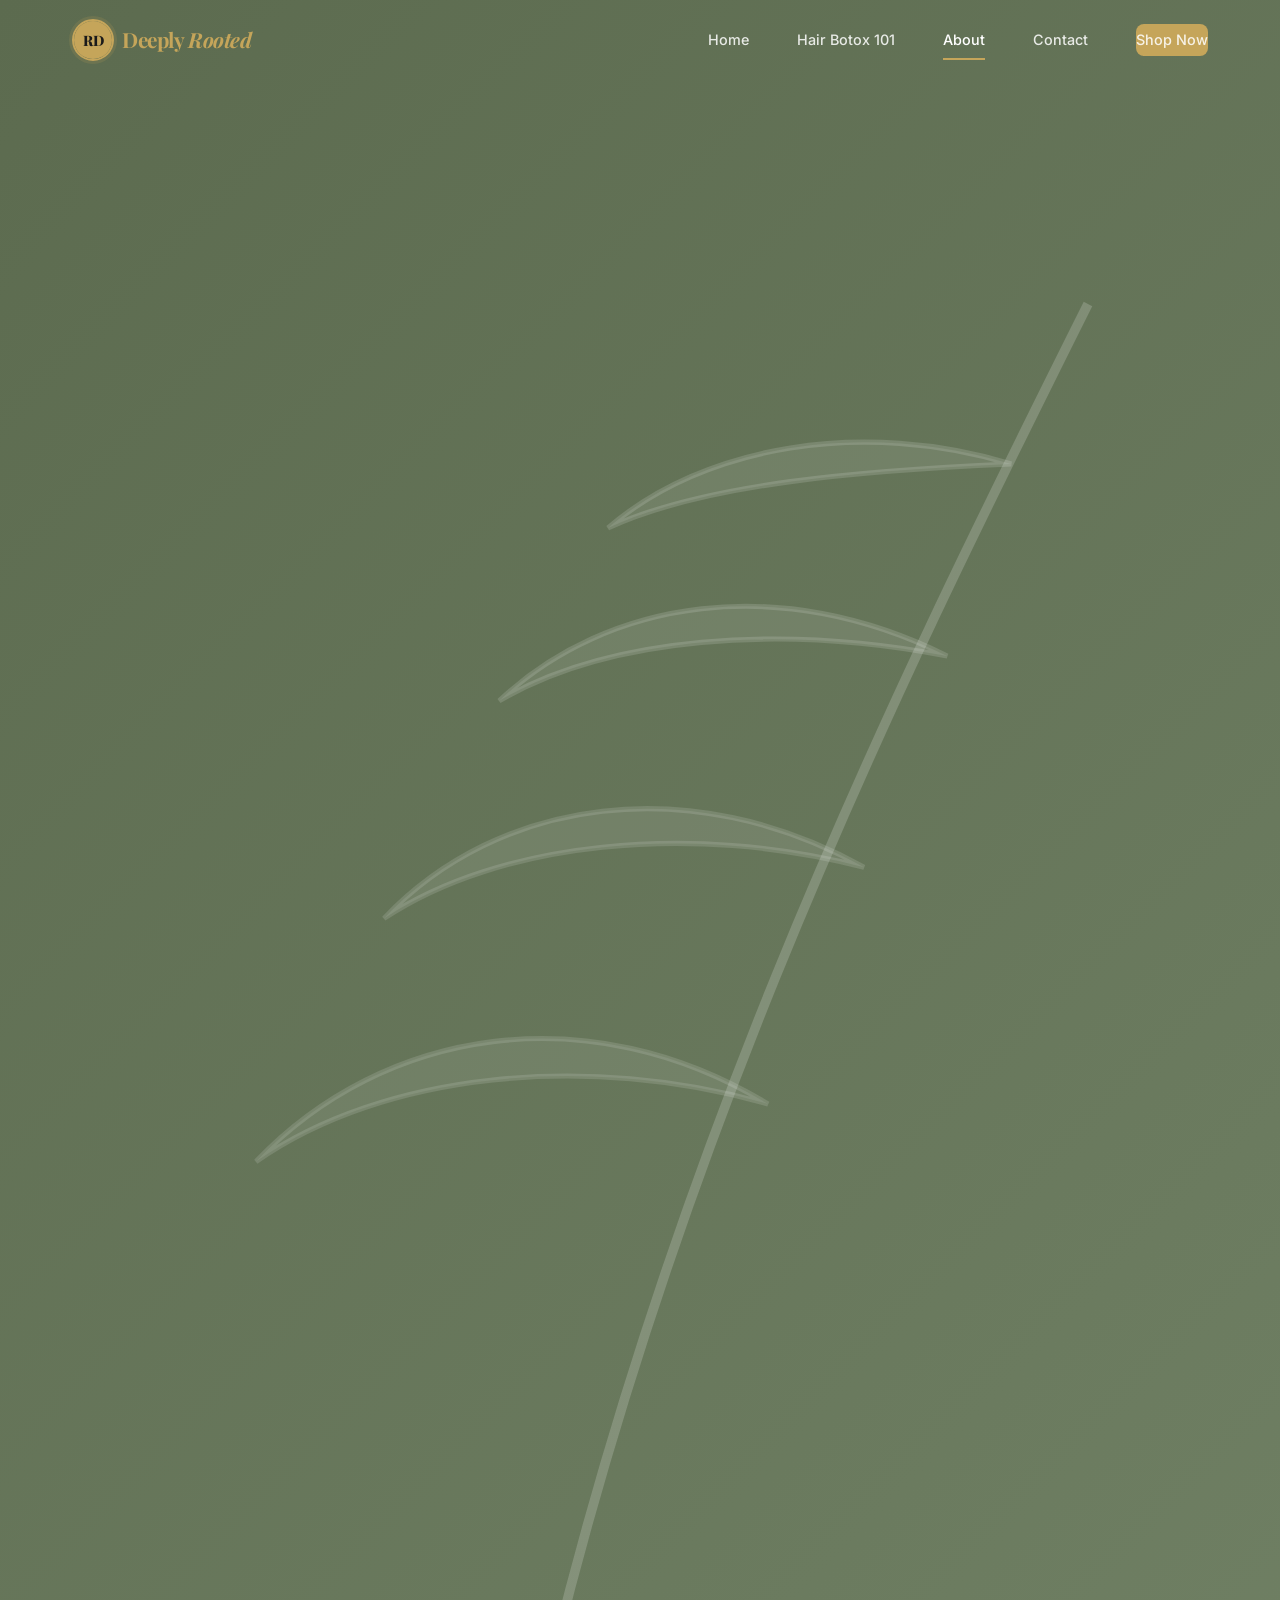
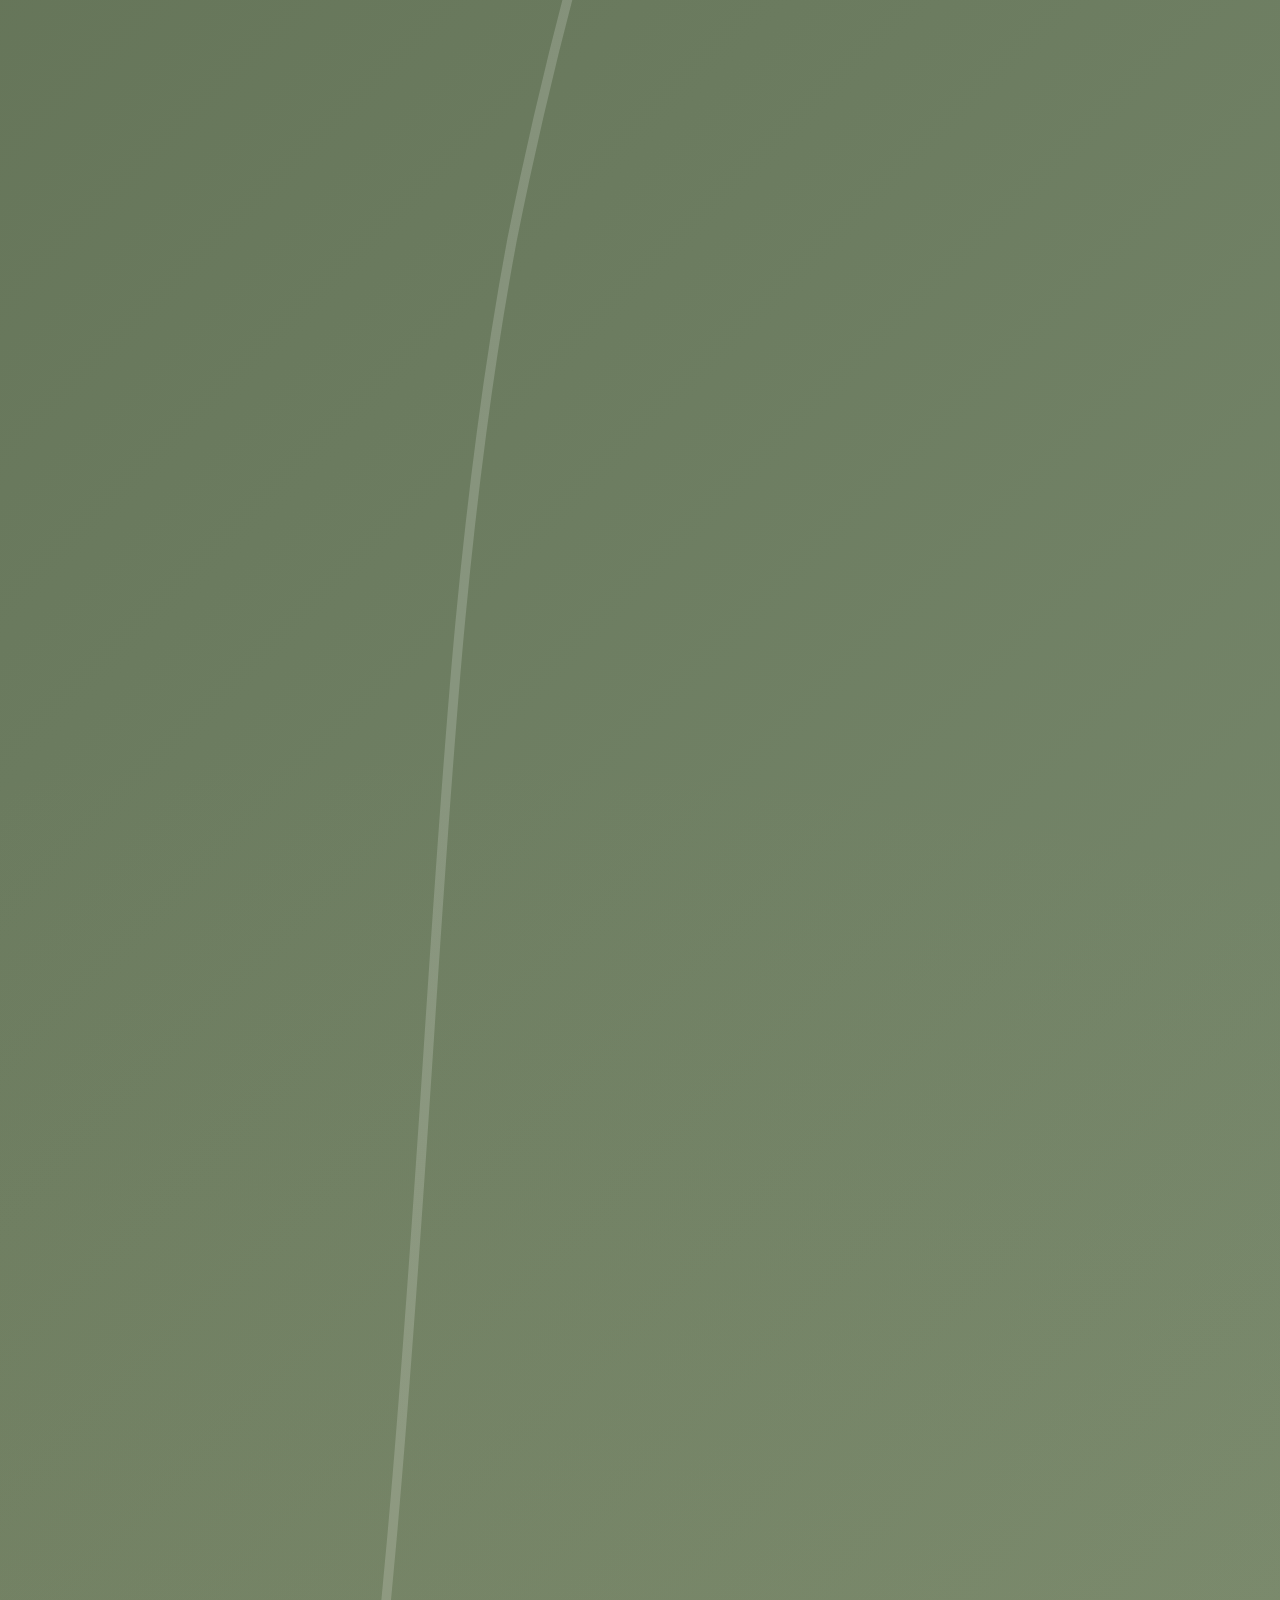
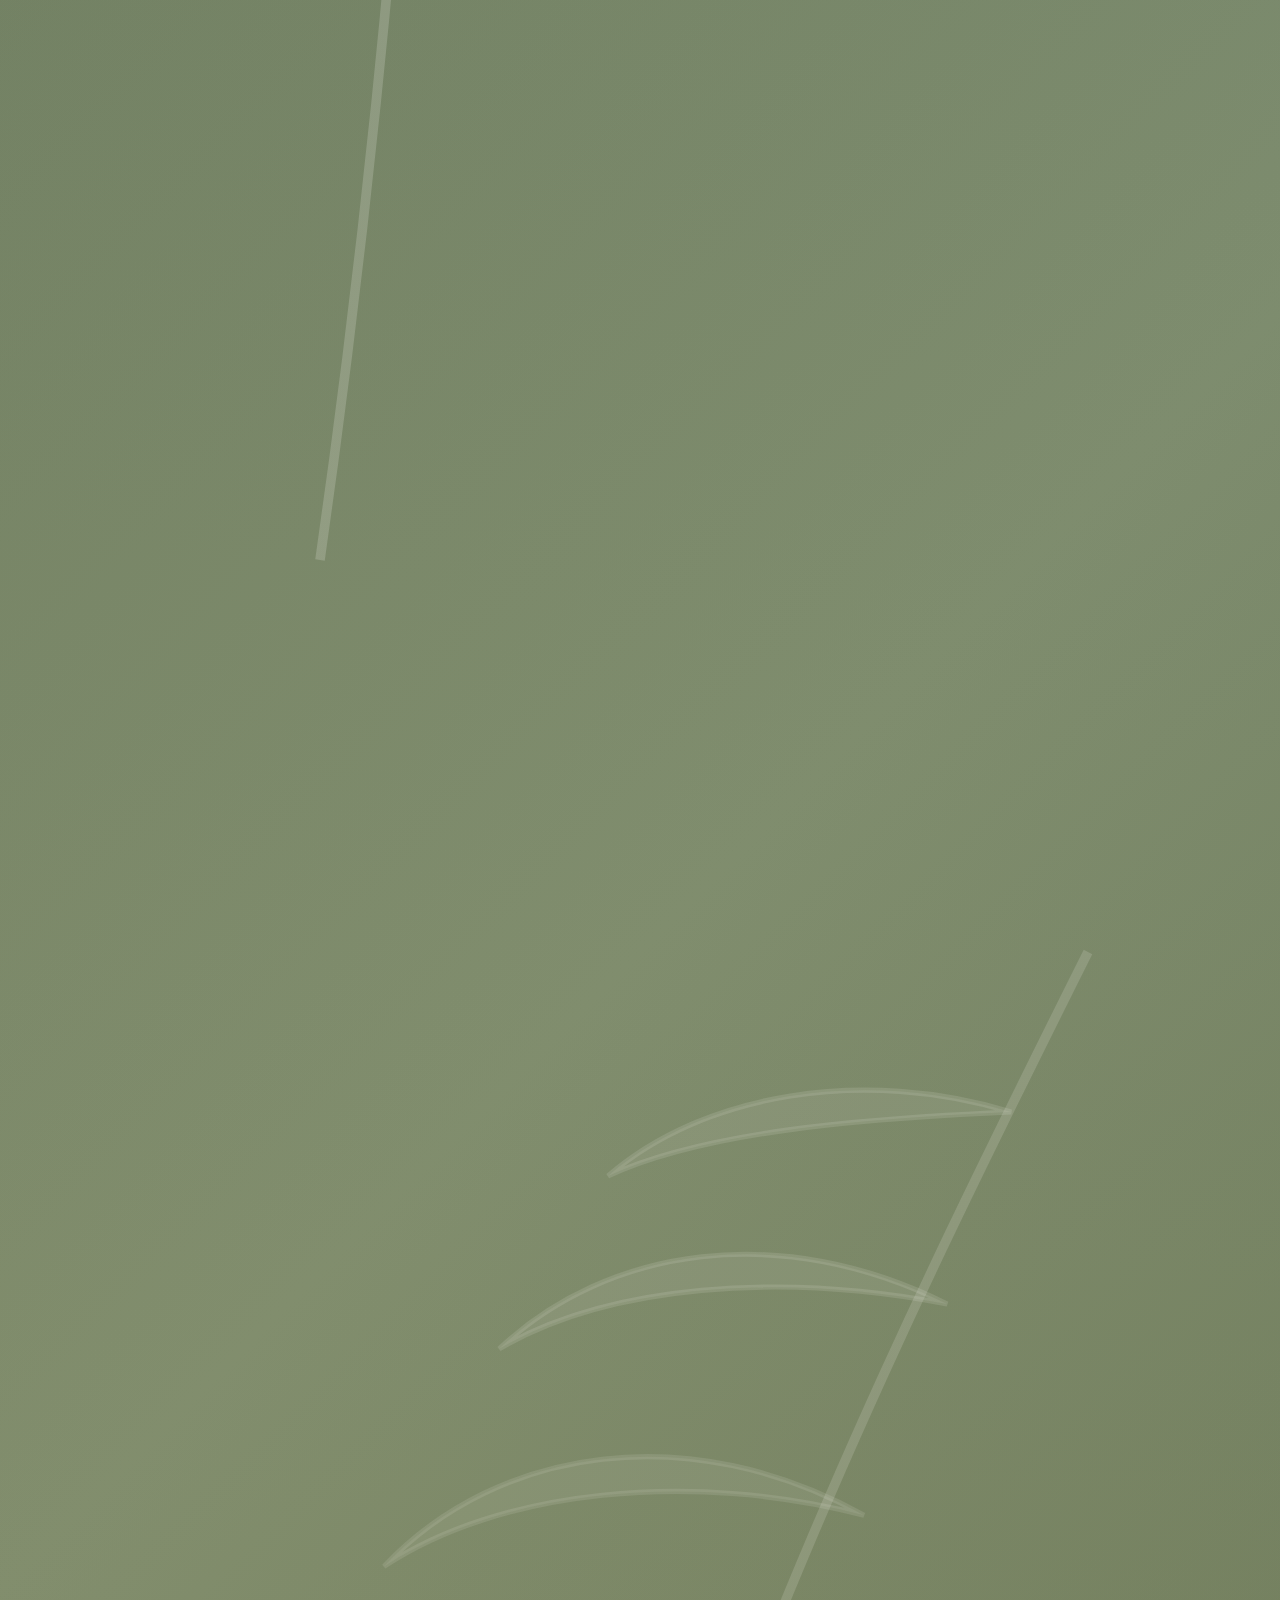
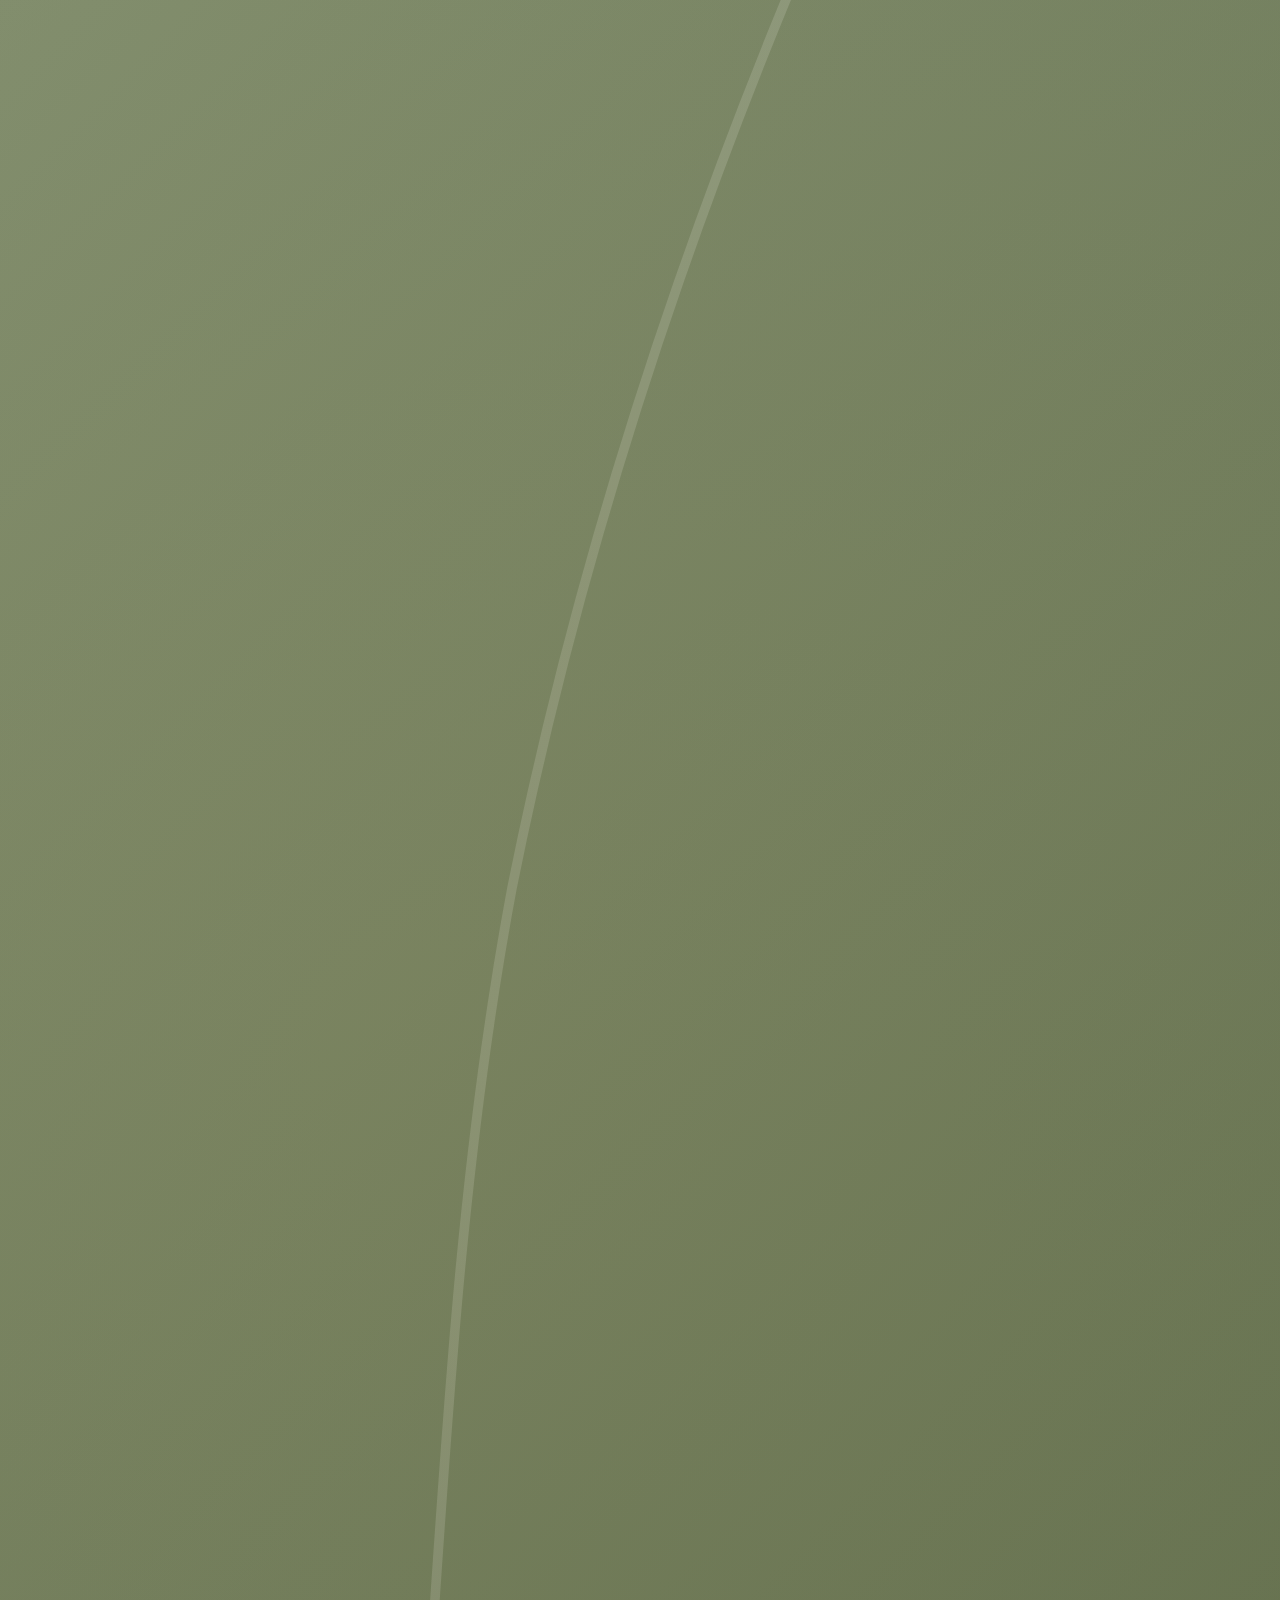
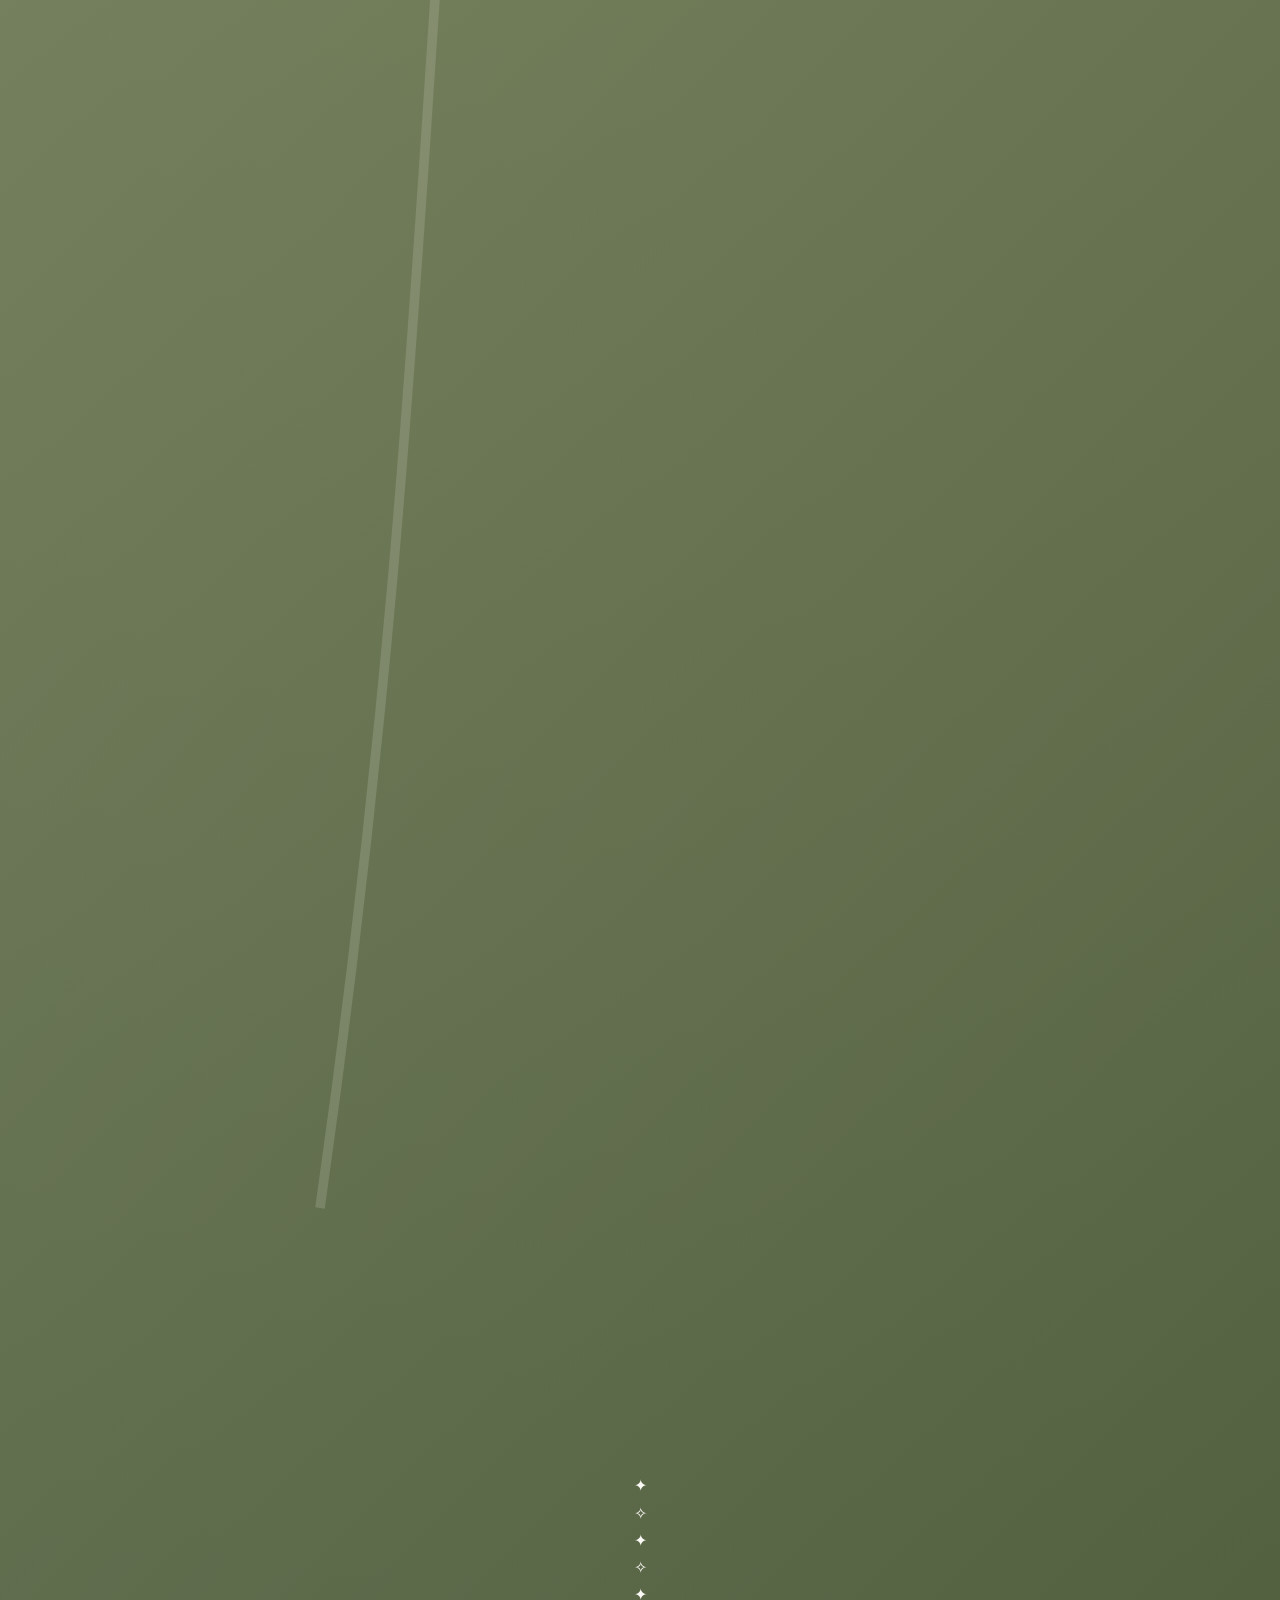
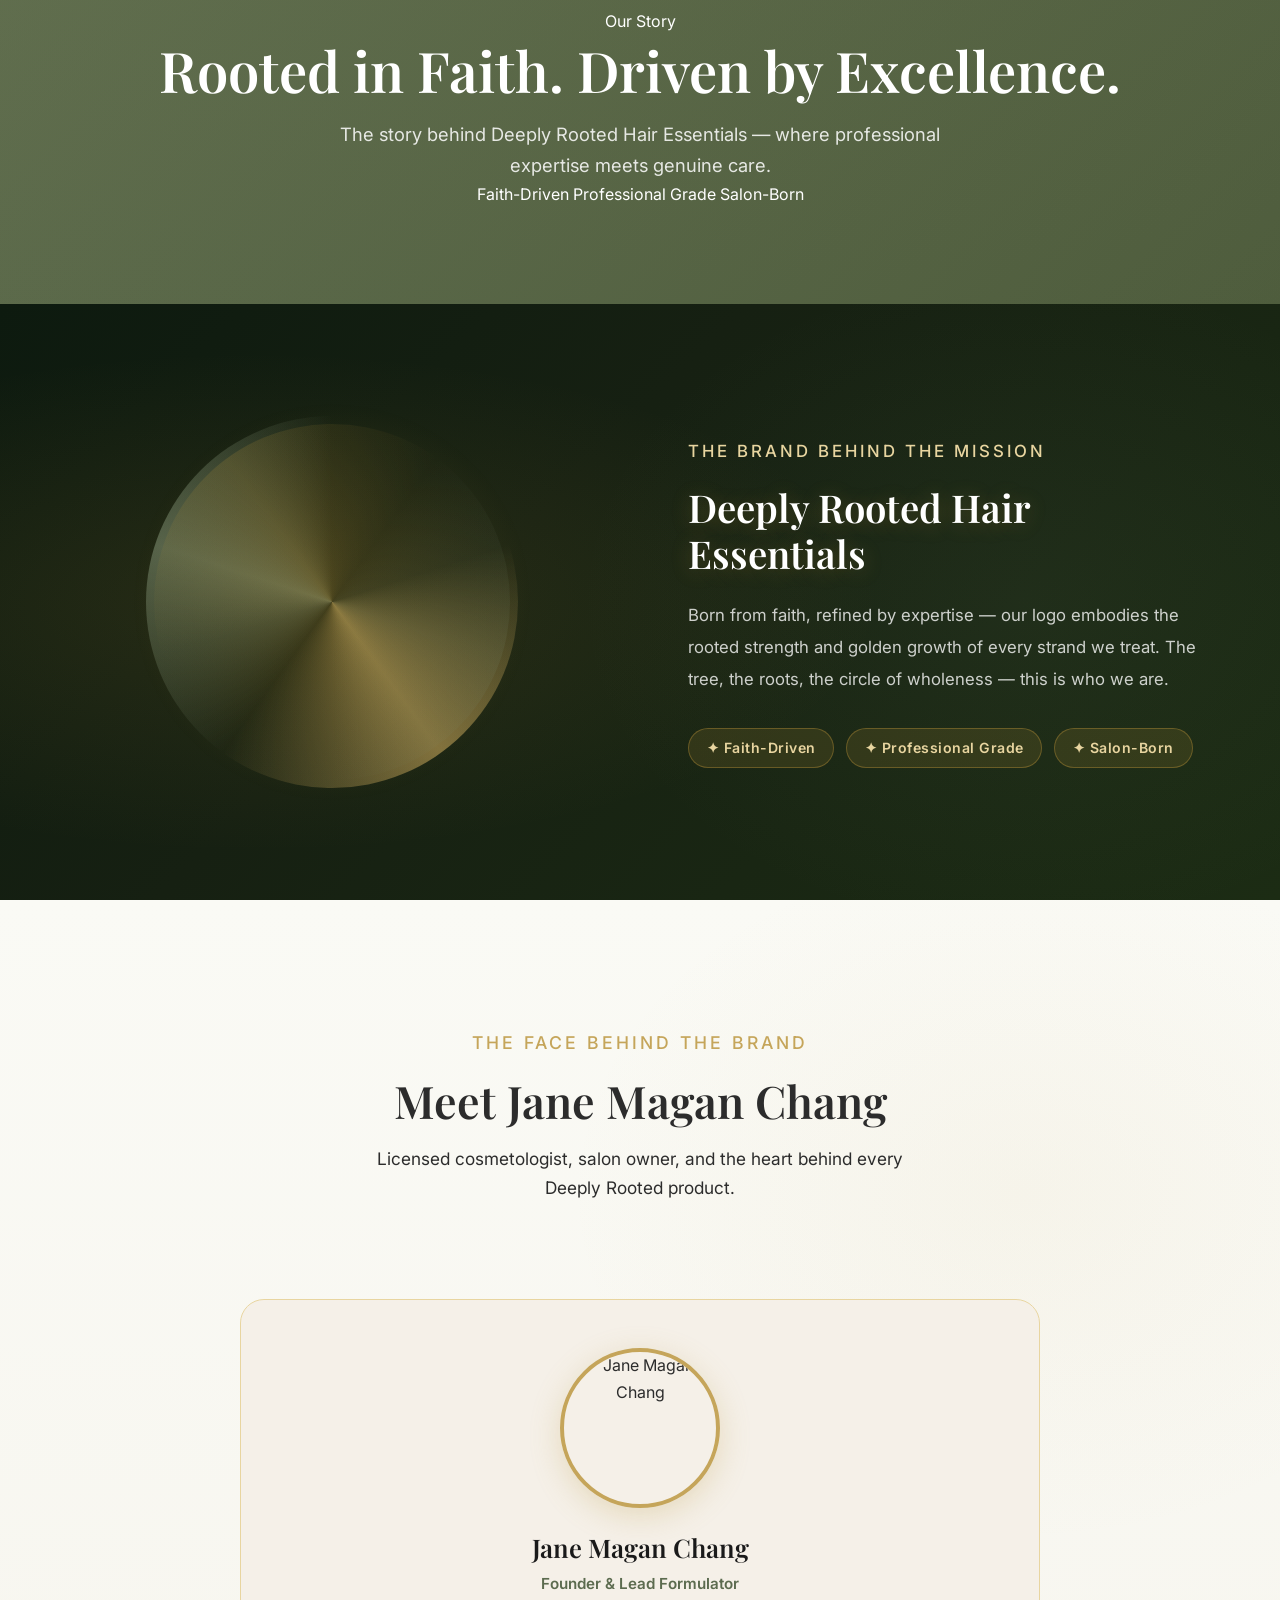
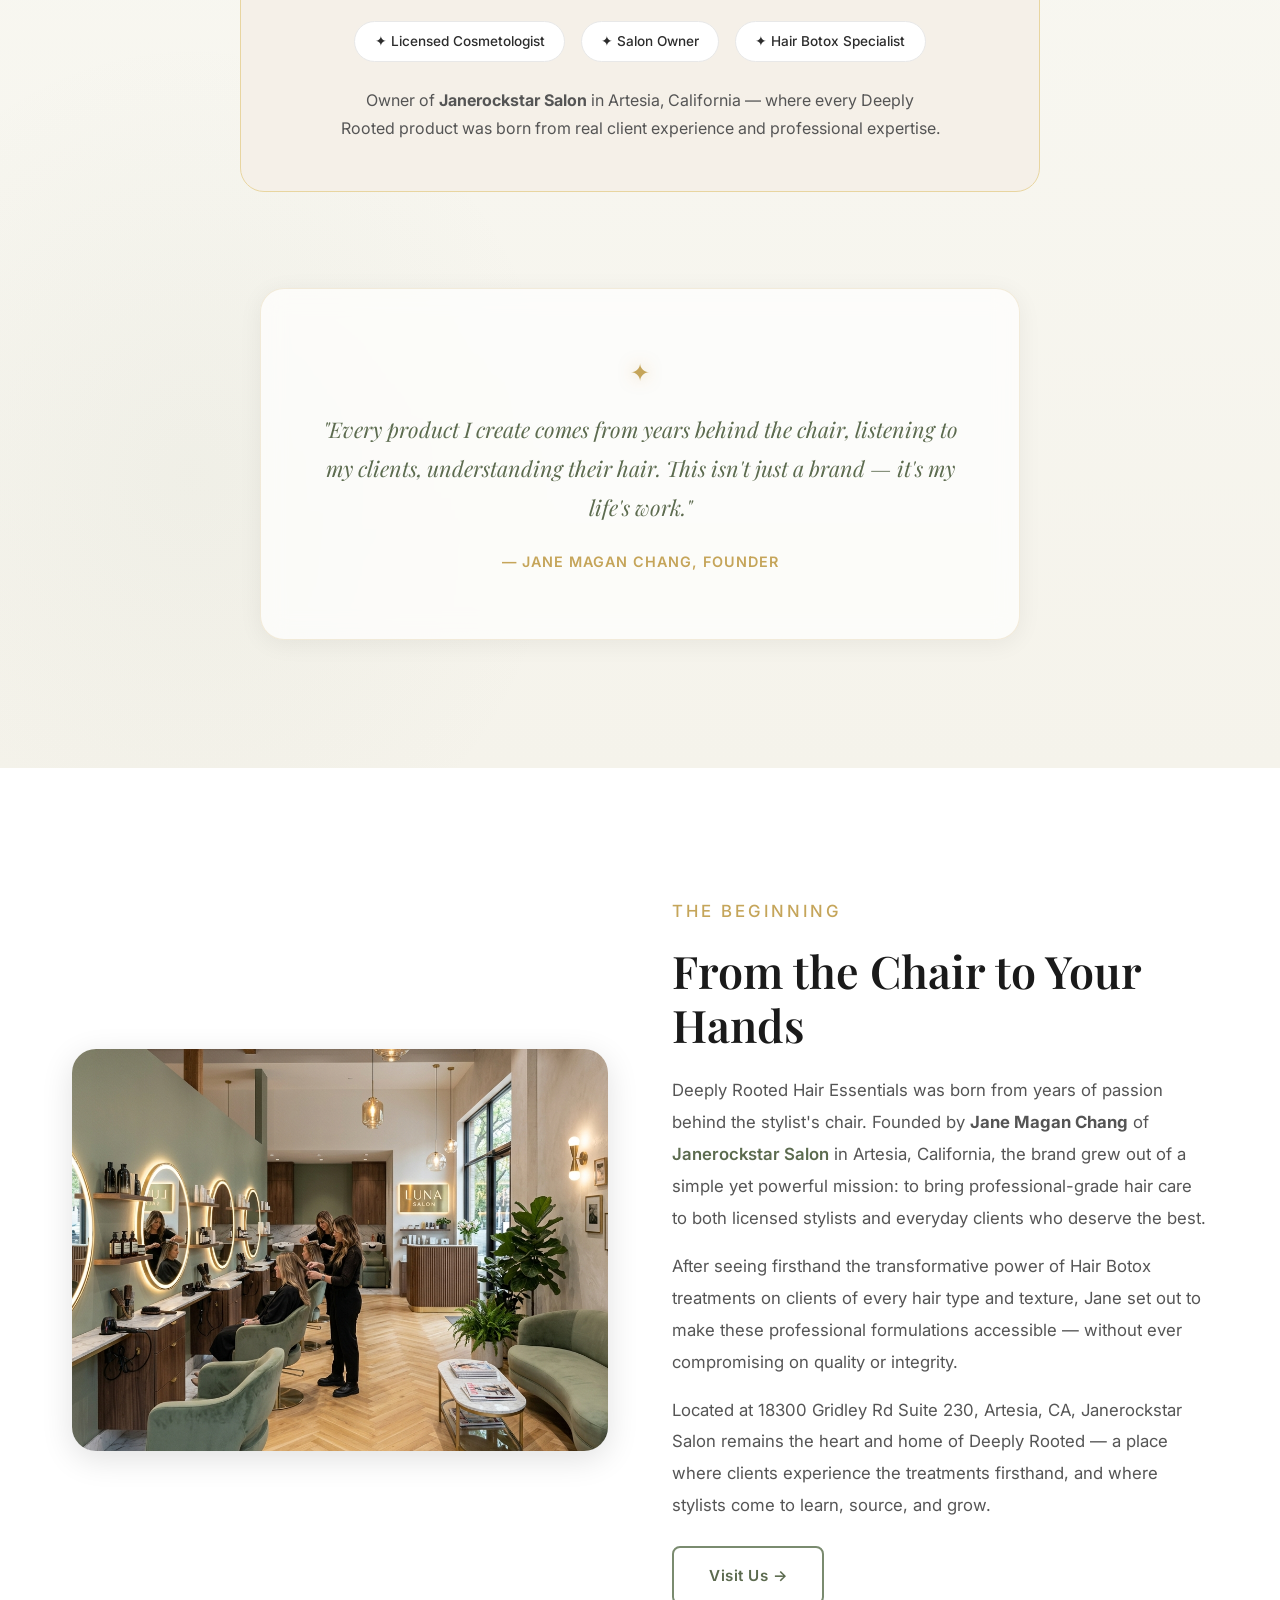
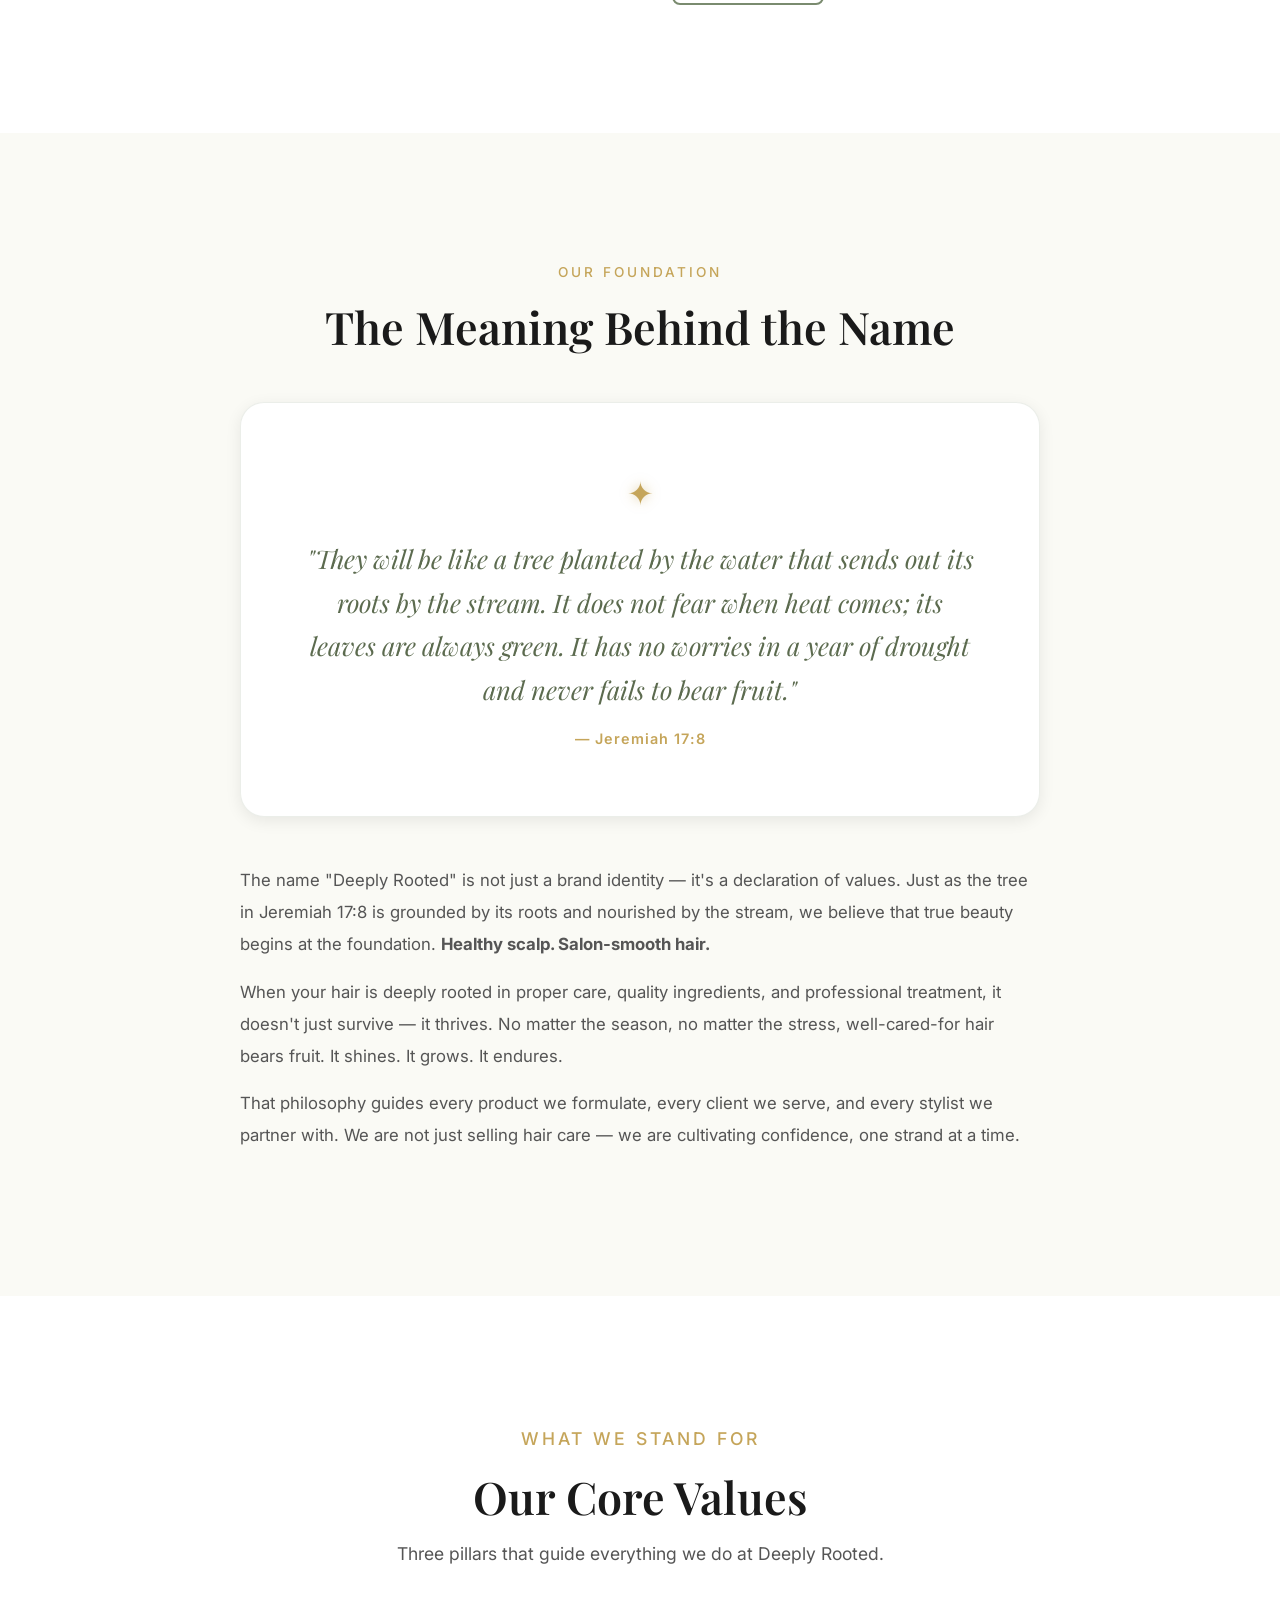
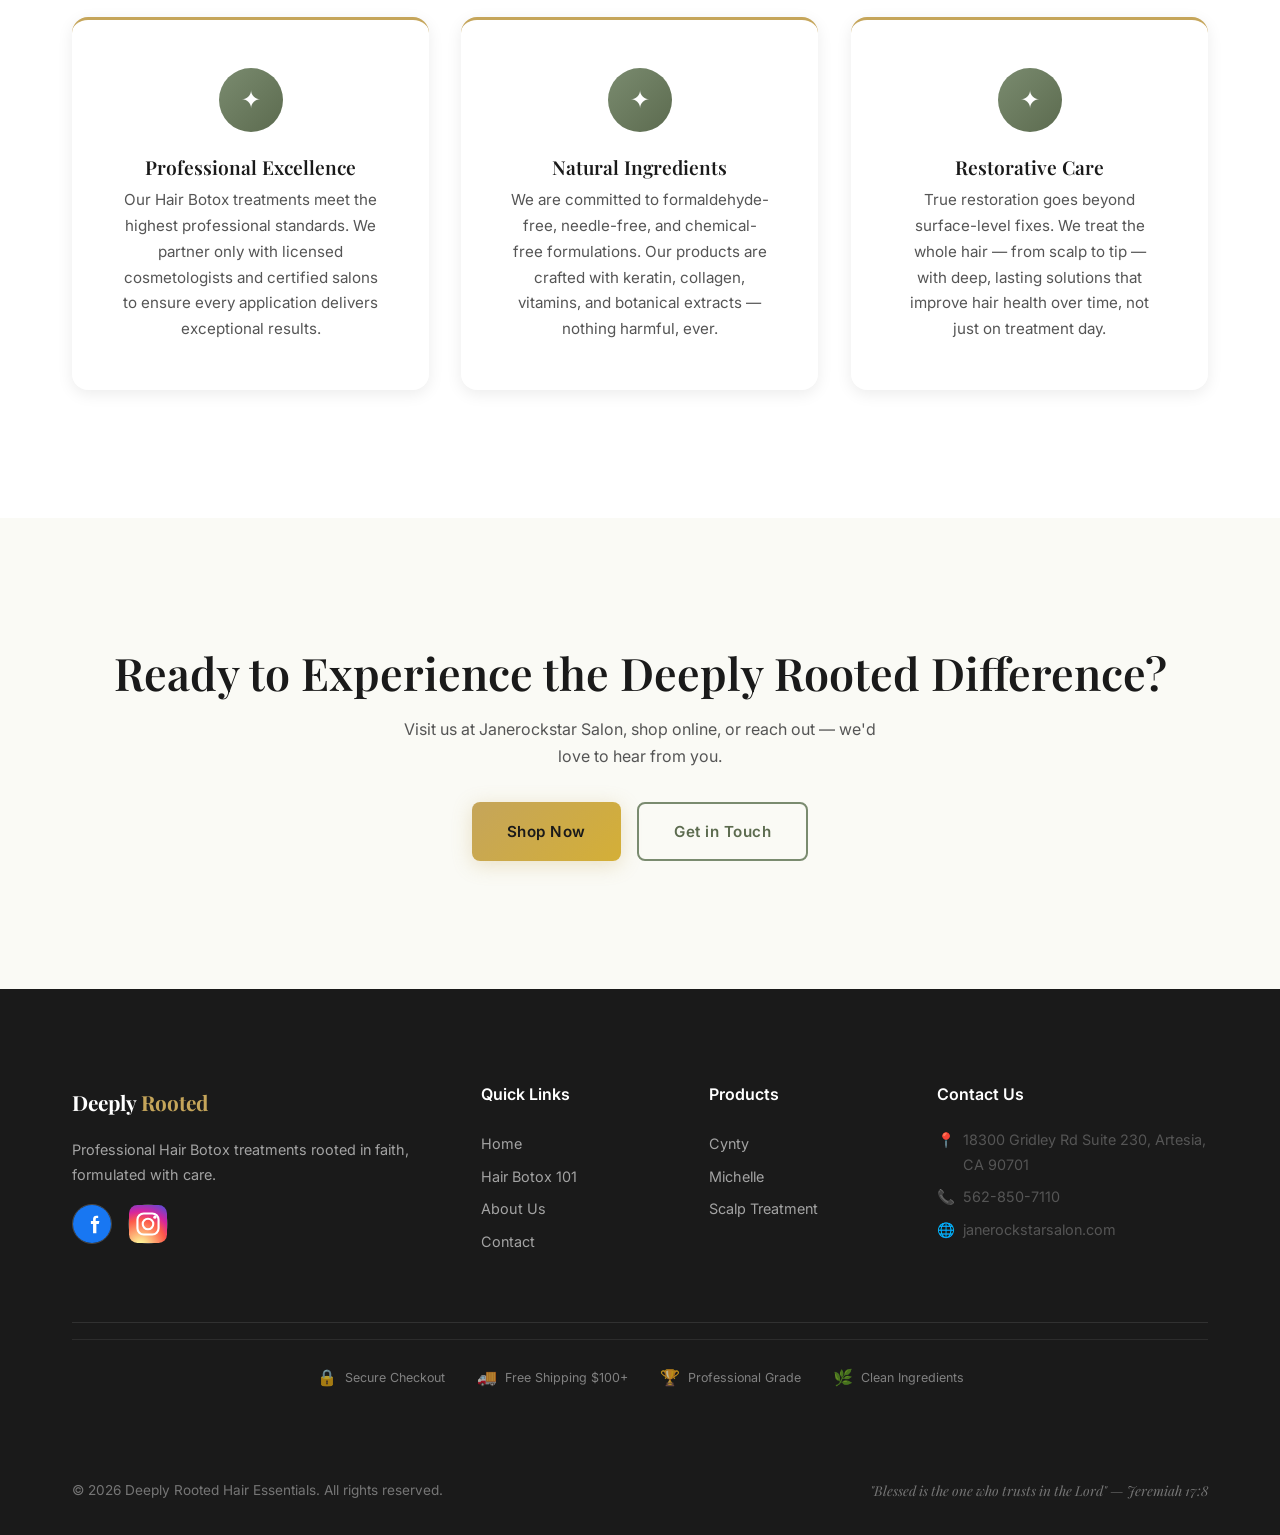
==== commit 9a90e00c: "Deploy: 2026-05-04 update" ====
--- a/about.html
+++ b/about.html
@@ -47,7 +47,7 @@
         <a href="hair-botox-101.html">Hair Botox 101</a>
         <a href="about.html" class="active">About</a>
         <a href="contact.html">Contact</a>
-        <a href="#shop-coming-soon" target="_blank" class="nav-cta">Shop Now</a>
+        <a href="shop.html" target="_blank" class="nav-cta">Shop Now</a>
       </div>
       <div class="hamburger" id="hamburger"><span></span><span></span><span></span></div>
     </div>
@@ -58,7 +58,7 @@
     <a href="hair-botox-101.html">Hair Botox 101</a>
     <a href="about.html">About</a>
     <a href="contact.html">Contact</a>
-    <a href="#shop-coming-soon" target="_blank" class="btn btn-primary" style="margin-top:1rem;">Shop Now</a>
+    <a href="shop.html" target="_blank" class="btn btn-primary" style="margin-top:1rem;">Shop Now</a>
   </div>
 
   <!-- Page Hero — Animated -->
@@ -255,7 +255,7 @@
       <h2>Ready to Experience the Deeply Rooted Difference?</h2>
       <p style="max-width:500px; margin: var(--space-md) auto var(--space-xl);">Visit us at Janerockstar Salon, shop online, or reach out — we'd love to hear from you.</p>
       <div style="display:flex; gap:1rem; justify-content:center; flex-wrap:wrap;">
-        <a href="#shop-coming-soon" target="_blank" class="btn btn-primary">Shop Now</a>
+        <a href="shop.html" target="_blank" class="btn btn-primary">Shop Now</a>
         <a href="contact.html" class="btn btn-outline">Get in Touch</a>
       </div>
     </div>
@@ -274,7 +274,7 @@
           </div>
         </div>
         <div><h4>Quick Links</h4><div class="footer-links"><a href="index.html">Home</a><a href="hair-botox-101.html">Hair Botox 101</a><a href="about.html">About Us</a><a href="contact.html">Contact</a></div></div>
-        <div><h4>Products</h4><div class="footer-links"><a href="#shop-coming-soon" target="_blank">Cynty</a><a href="#shop-coming-soon" target="_blank">Michelle</a><a href="#shop-coming-soon" target="_blank">Lea</a><a href="#shop-coming-soon" target="_blank">Scalp Treatment</a></div></div>
+        <div><h4>Products</h4><div class="footer-links"><a href="https://hair-botox-deeply-rooted.myshopify.com" target="_blank">Cynty</a><a href="https://hair-botox-deeply-rooted.myshopify.com" target="_blank">Michelle</a><a href="https://hair-botox-deeply-rooted.myshopify.com" target="_blank">Scalp Treatment</a></div></div>
         <div><h4>Contact Us</h4><div class="footer-contact"><p><span>📍</span> 18300 Gridley Rd Suite 230, Artesia, CA 90701</p><p><span>📞</span> <a href="tel:5628507110">562-850-7110</a></p><p><span>🌐</span> <a href="https://janerockstarsalon.com" target="_blank">janerockstarsalon.com</a></p></div></div>
       </div>
       <!-- Footer Trust Badges -->
